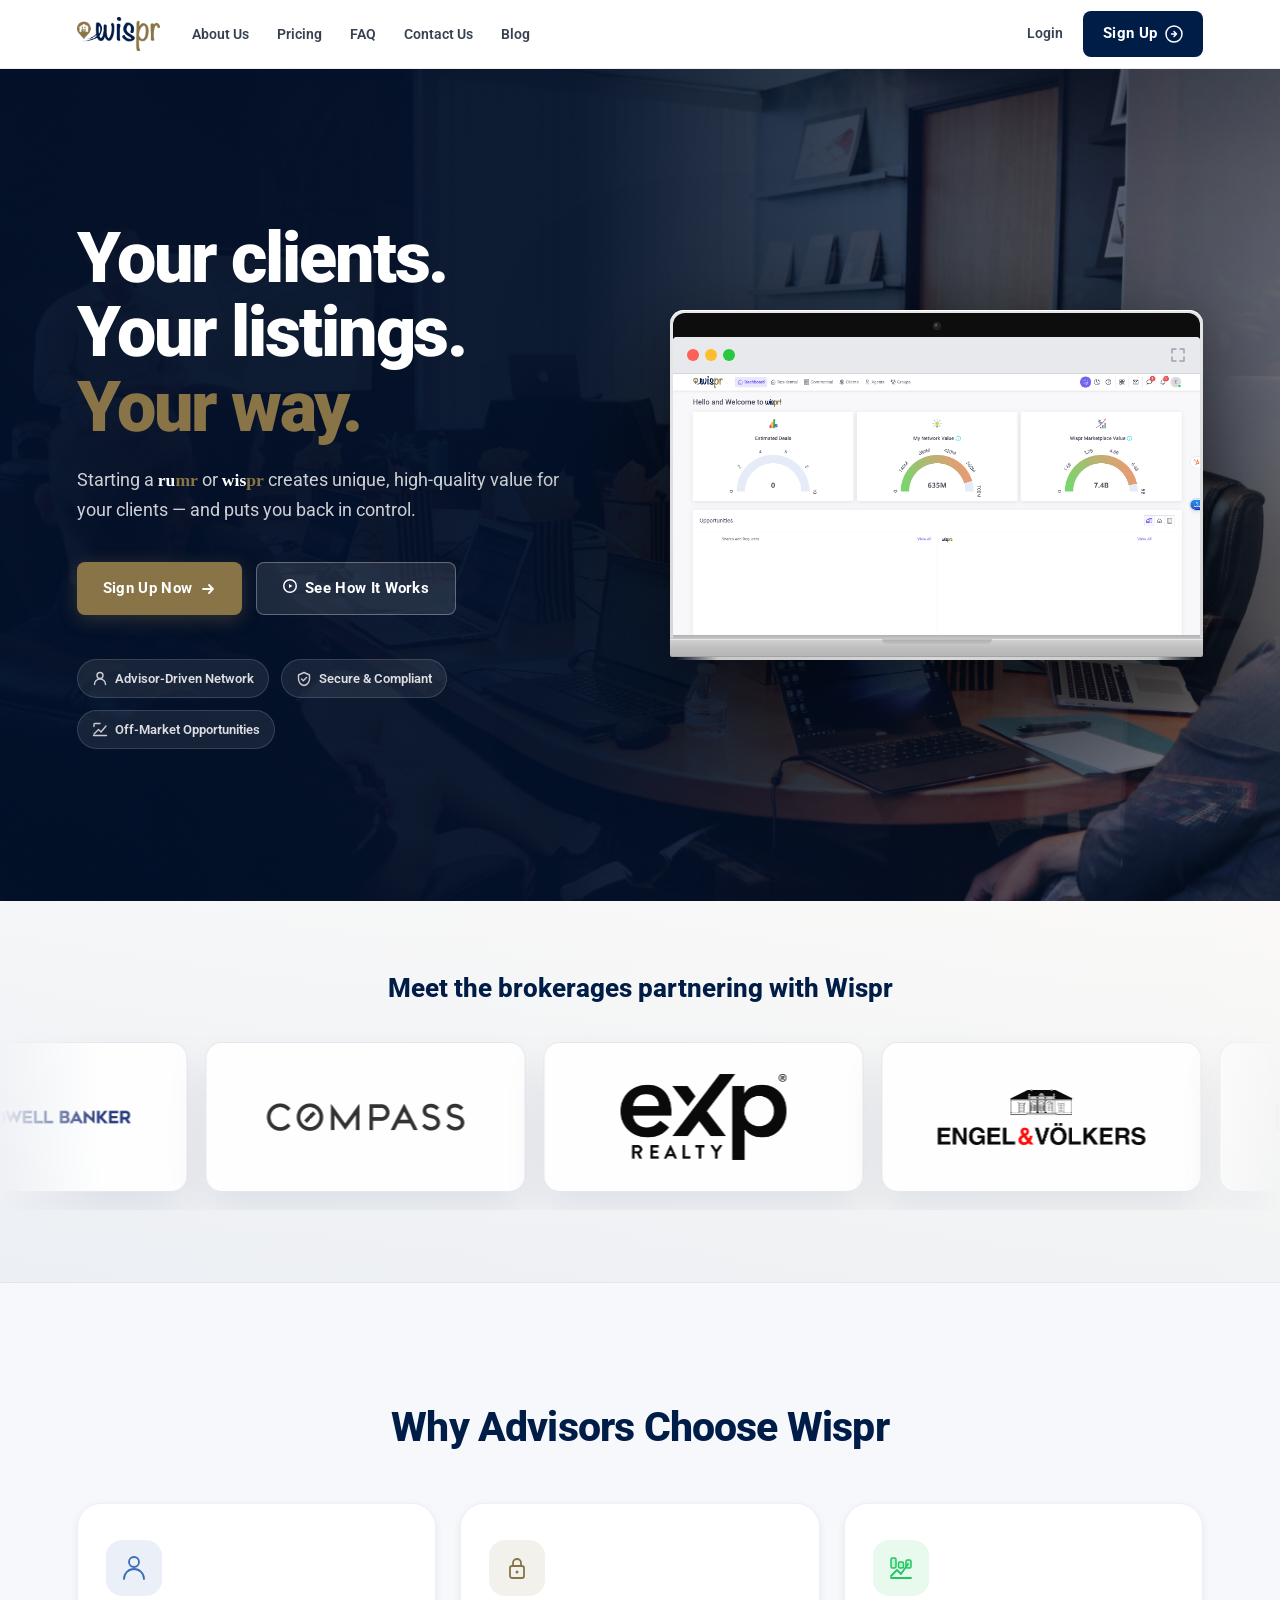
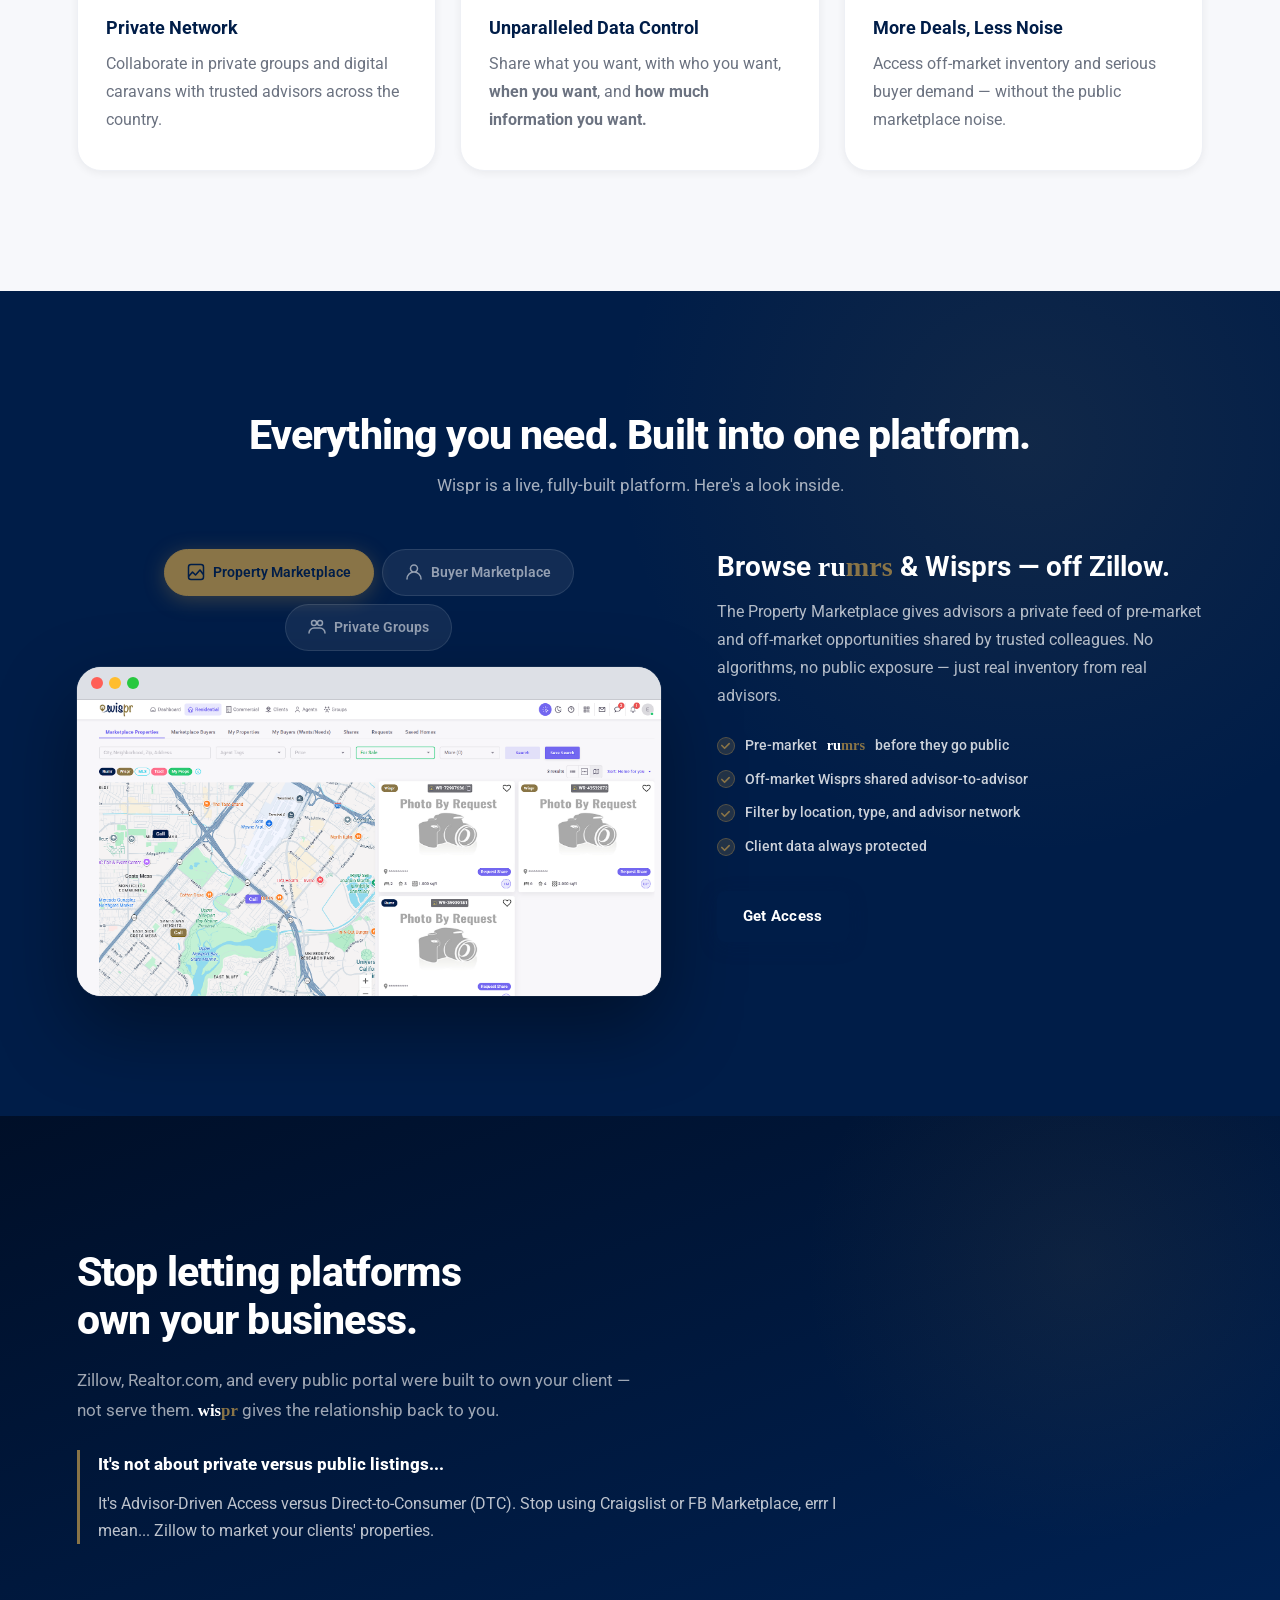
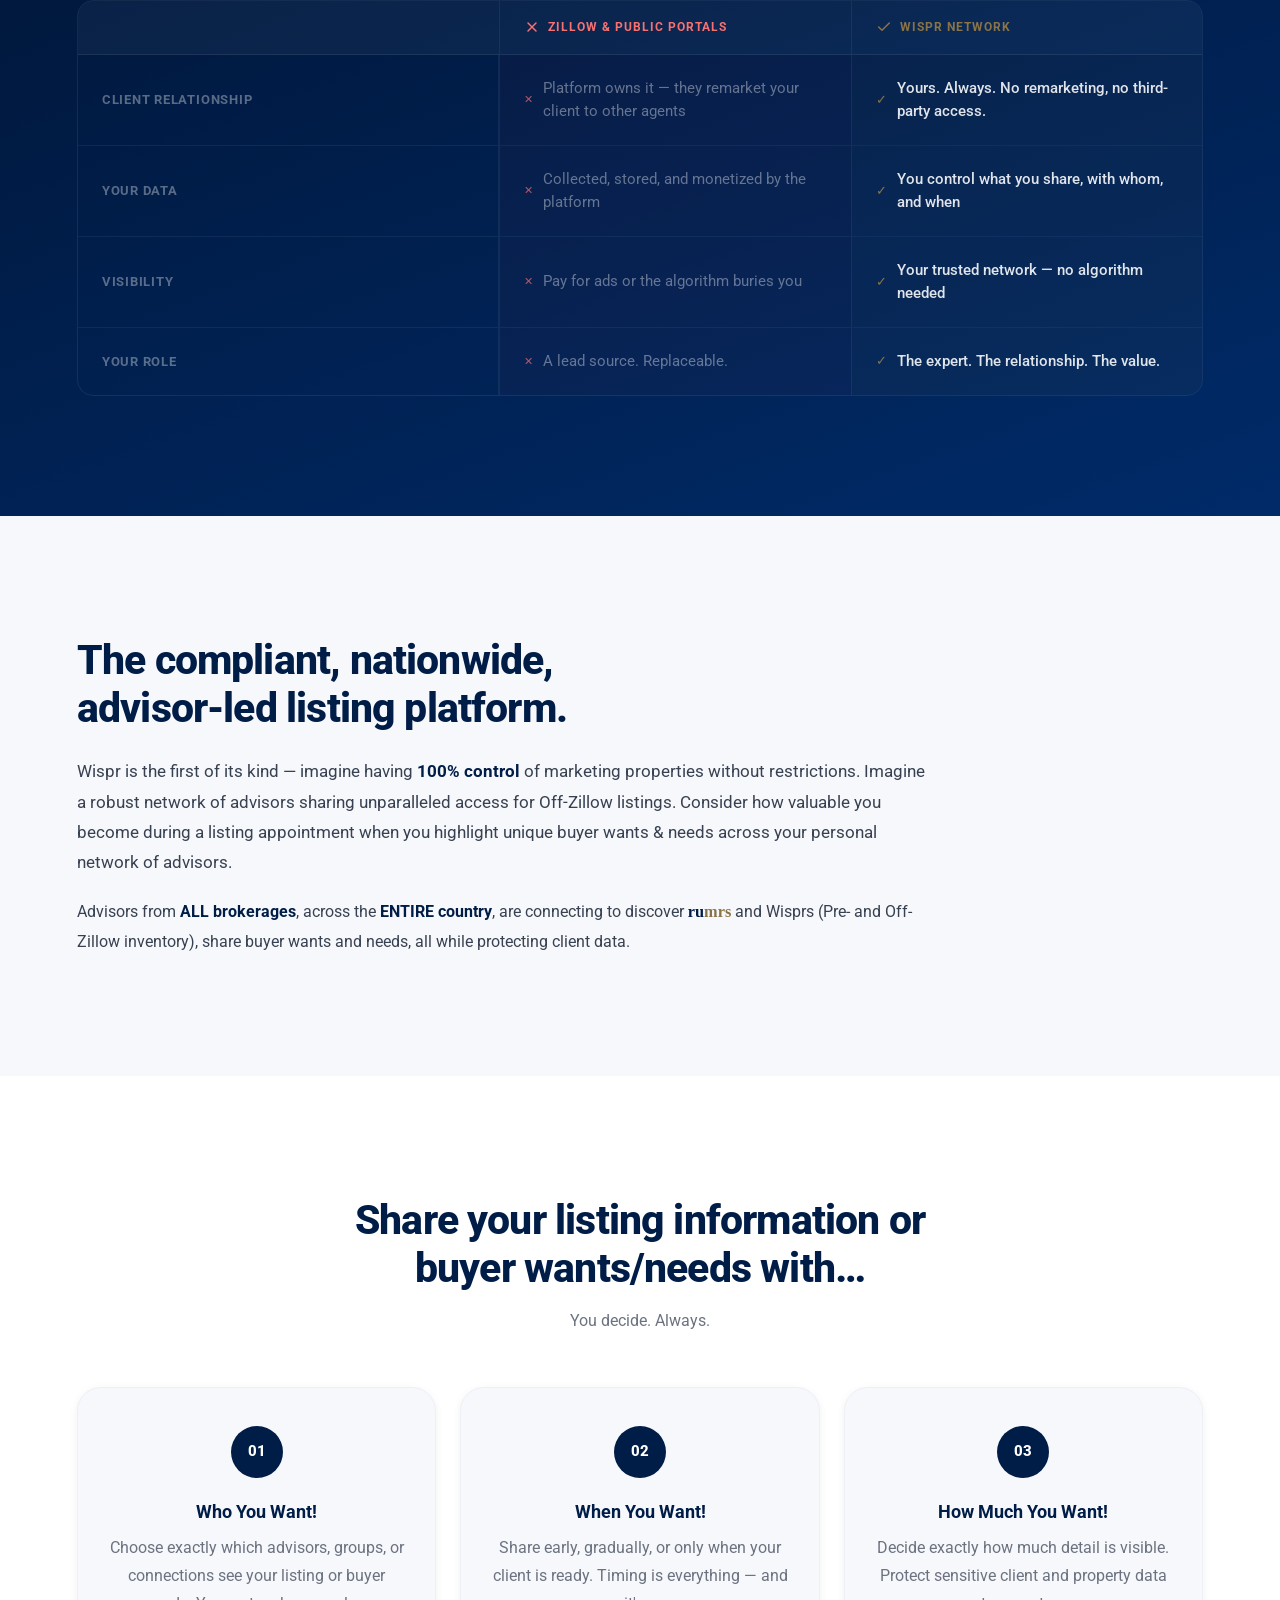
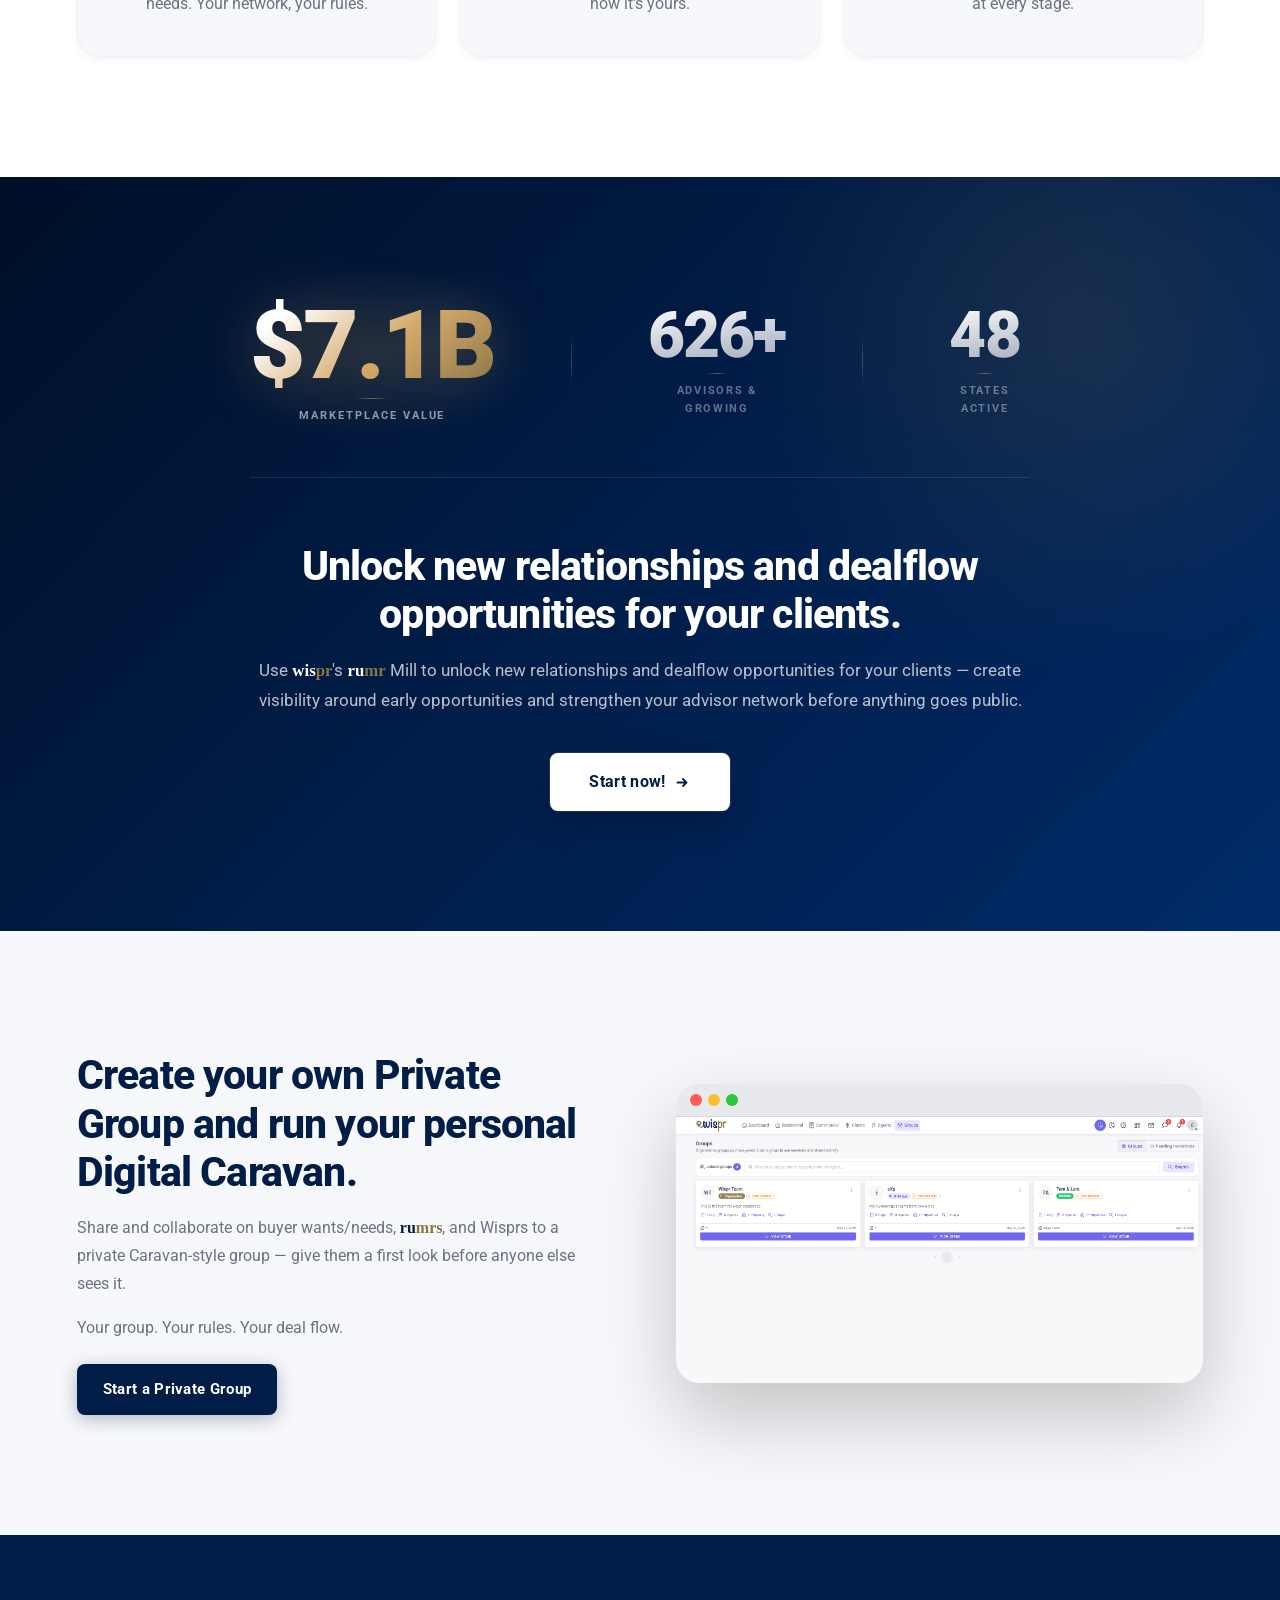
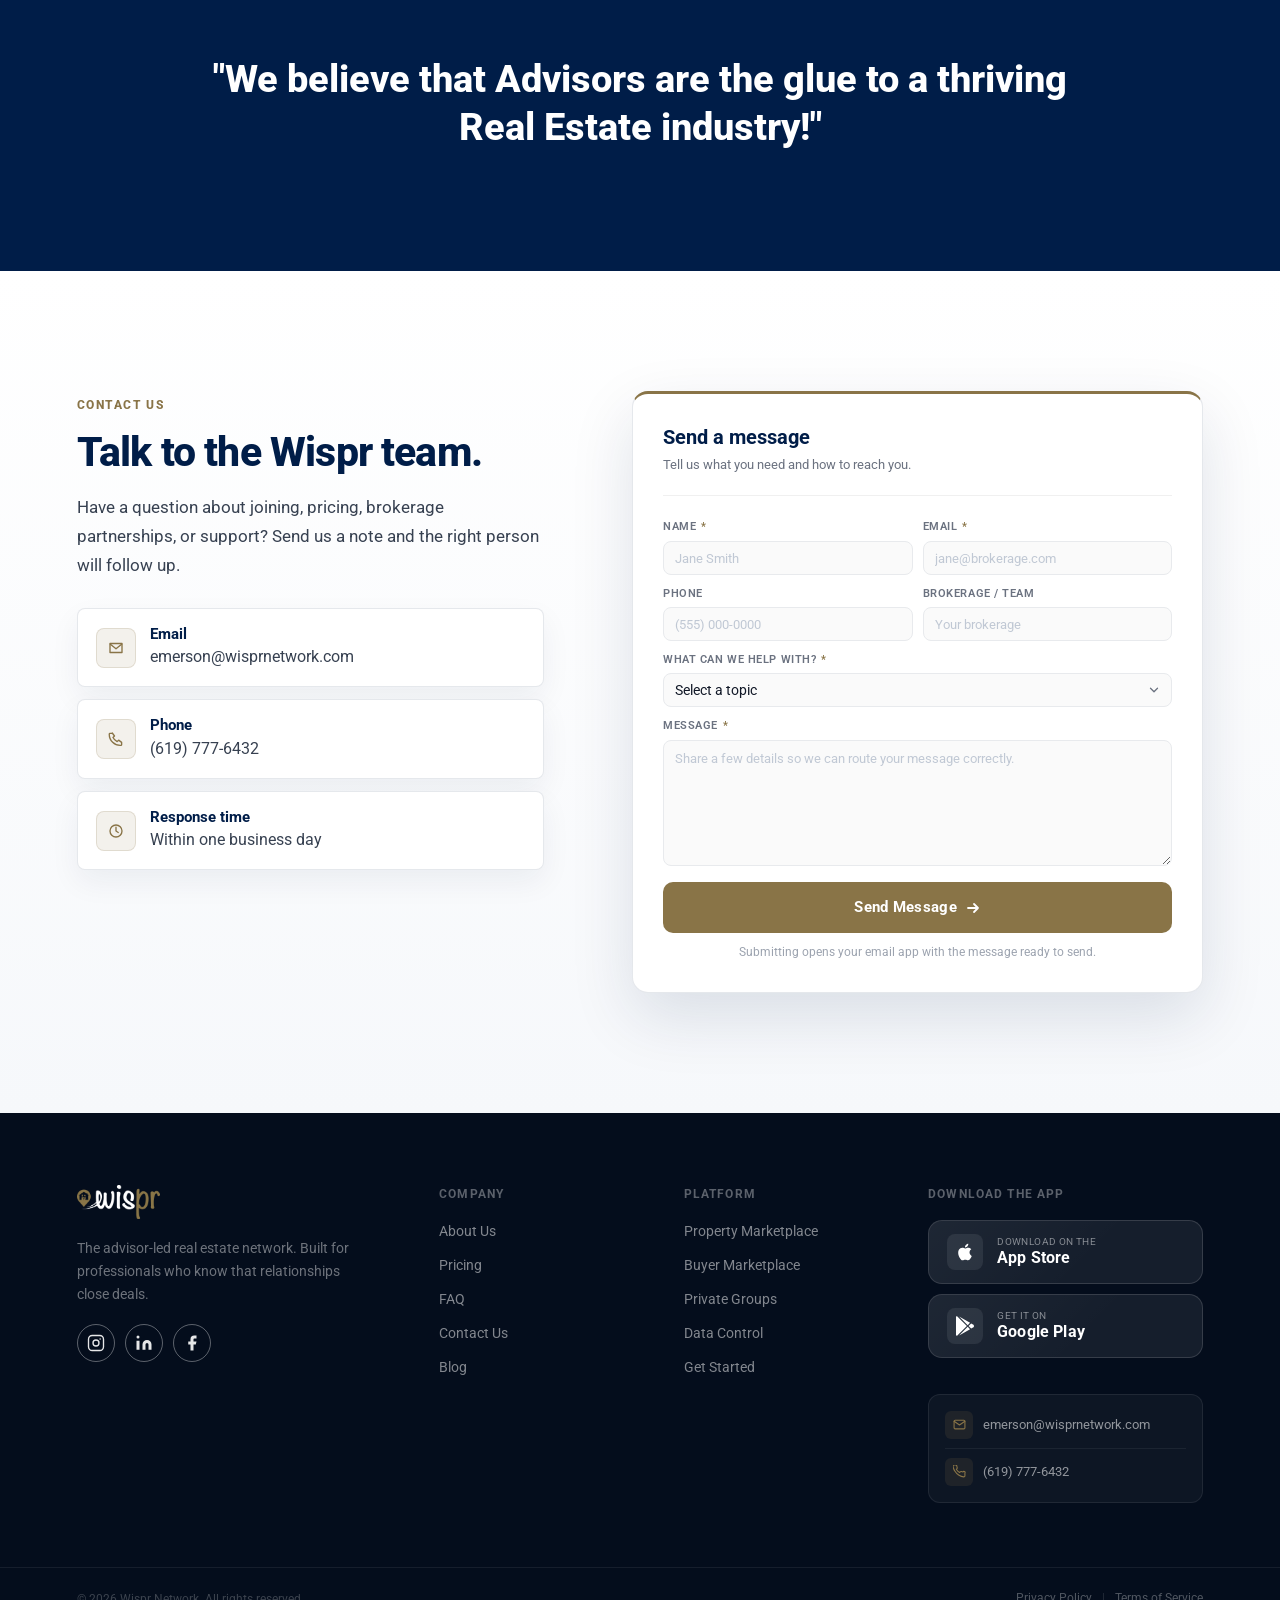
==== index.html @ 5328d4d2 "Use navy logo in light headers" ====
﻿<!DOCTYPE html>
<html lang="en">
<head>
  <meta charset="UTF-8" />
  <meta name="viewport" content="width=device-width, initial-scale=1.0" />
  <title>Wispr | Network with Agents to Find and Close Deals Faster</title>
  <meta name="description" content="Wispr is the first compliant, nationwide, advisor-led real estate platform. Network with agents to find and close deals faster." />
  <link rel="icon" type="image/png" href="images/Fav Icon.png" />
  <link rel="apple-touch-icon" href="images/Fav Icon.png" />
  <link rel="preconnect" href="https://fonts.googleapis.com" />
  <link rel="preconnect" href="https://fonts.gstatic.com" crossorigin />
  <link href="https://fonts.googleapis.com/css2?family=Roboto:wght@400;500;700;800;900&family=Public+Sans:ital,wght@0,400;0,500;0,600;0,700;0,800;1,400&family=Playfair+Display:wght@700;800;900&display=swap" rel="stylesheet" />
  <link rel="stylesheet" href="index.css" />
</head>

<body class="page--dark-hero">

  <!-- ── HEADER ────────────────────────────────────────── -->
  <header class="header">
    <nav class="nav">
      <a href="index.html" class="nav__logo">
        <img src="images/wispr_navy.png" alt="Wispr" class="nav__logo-img" id="nav-logo" />
      </a>

      <button class="nav__toggle" aria-label="Open menu" aria-expanded="false">
        <span></span><span></span><span></span>
      </button>

      <ul class="nav__links">
        <li><a href="about.html">About Us</a></li>
        <li><a href="pricing.html">Pricing</a></li>
        <li><a href="faq.html">FAQ</a></li>
        <li><a href="#contact-form">Contact Us</a></li>
        <li><a href="blog.html">Blog</a></li>
      </ul>

      <div class="nav__auth">
        <a href="#" class="nav__login">Login</a>
        <a href="#contact-form" class="btn btn--signup">
          Sign Up
          <svg width="18" height="18" viewBox="0 0 18 18" fill="none" aria-hidden="true">
            <circle cx="9" cy="9" r="8" stroke="currentColor" stroke-width="1.5"/>
            <path d="M6.5 9h5M9 6.5l2.5 2.5L9 11.5" stroke="currentColor" stroke-width="1.5" stroke-linecap="round" stroke-linejoin="round"/>
          </svg>
        </a>
      </div>
    </nav>
  </header>

  <main>

    <!-- ── HERO ──────────────────────────────────────────── -->
    <section class="hero">
      <div class="hero__overlay" aria-hidden="true"></div>

      <div class="hero__inner">

        <!-- Left: copy -->
        <div class="hero__copy">
          <h1 class="hero__headline">
            Your clients.<br />
            Your listings.<br />
            <span class="hero__headline-gold">Your way.</span>
          </h1>

          <p class="hero__sub">
            Starting a <span class="brand-rumr"><span class="brand-wis">ru</span><span class="brand-pr">mr</span></span> or <strong class="hero__brand-inline"><span class="brand-wis">wis</span><span class="brand-pr">pr</span></strong> creates
            unique, high-quality value for your clients — and puts you back in control.
          </p>

          <div class="hero__actions">
            <a href="#contact-form" class="btn btn--gold">
              Sign Up Now
              <svg width="16" height="16" viewBox="0 0 16 16" fill="none" aria-hidden="true">
                <path d="M3 8h10M9 4l4 4-4 4" stroke="currentColor" stroke-width="1.8" stroke-linecap="round" stroke-linejoin="round"/>
              </svg>
            </a>
            <a href="#why" class="btn btn--hero-ghost">
              <span class="btn__play" aria-hidden="true">
                <svg width="14" height="14" viewBox="0 0 14 14" fill="none">
                  <circle cx="7" cy="7" r="6.25" stroke="currentColor" stroke-width="1.5"/>
                  <path d="M6 5l3.5 2L6 9V5z" fill="currentColor"/>
                </svg>
              </span>
              See How It Works
            </a>
          </div>

          <div class="hero__trust">
            <div class="trust-pill">
              <svg class="trust-pill__icon" width="16" height="16" viewBox="0 0 16 16" fill="none">
                <path d="M8 1.5a3 3 0 1 1 0 6 3 3 0 0 1 0-6zm-5.5 12c0-3.038 2.462-5.5 5.5-5.5s5.5 2.462 5.5 5.5" stroke="currentColor" stroke-width="1.4" stroke-linecap="round"/>
              </svg>
              Advisor-Driven Network
            </div>
            <div class="trust-pill">
              <svg class="trust-pill__icon" width="16" height="16" viewBox="0 0 16 16" fill="none">
                <path d="M8 1.5L2.5 4v4c0 3.1 2.3 6 5.5 6.5C11.2 14 13.5 11.1 13.5 8V4L8 1.5z" stroke="currentColor" stroke-width="1.4" stroke-linejoin="round"/>
                <path d="M5.5 8l1.8 1.8L10.5 6.5" stroke="currentColor" stroke-width="1.4" stroke-linecap="round" stroke-linejoin="round"/>
              </svg>
              Secure &amp; Compliant
            </div>
            <div class="trust-pill">
              <svg class="trust-pill__icon" width="16" height="16" viewBox="0 0 16 16" fill="none">
                <path d="M2 12l4.5-4.5L9 10l5-6" stroke="currentColor" stroke-width="1.4" stroke-linecap="round" stroke-linejoin="round"/>
                <path d="M1.5 13.5h13" stroke="currentColor" stroke-width="1.4" stroke-linecap="round"/>
                <path d="M8 1.5H3a1 1 0 0 0-1 1v2" stroke="currentColor" stroke-width="1.4" stroke-linecap="round"/>
              </svg>
              Off-Market Opportunities
            </div>
          </div>
        </div>

        <!-- Right: app mockup -->
        <div class="hero__mockup-wrap">
          <div class="mac-laptop">
            <!-- Screen -->
            <div class="mac-laptop__screen">
              <div class="mac-laptop__cam"></div>
              <div class="mockup">
                <!-- Browser chrome -->
                <div class="mockup__chrome">
                  <div class="mockup__dots">
                    <span class="mockup__dot mockup__dot--red"></span>
                    <span class="mockup__dot mockup__dot--yellow"></span>
                    <span class="mockup__dot mockup__dot--green"></span>
                  </div>
                  <svg class="mockup__expand" width="16" height="16" viewBox="0 0 16 16" fill="none" aria-hidden="true">
                    <path d="M2 6V2h4M10 2h4v4M14 10v4h-4M6 14H2v-4" stroke="currentColor" stroke-width="1.5" stroke-linecap="round" stroke-linejoin="round"/>
                  </svg>
                </div>
                <!-- Dashboard screenshot -->
                <img
                  src="images/dashboard.png"
                  alt="Wispr Dashboard"
                  class="mockup__dashboard"
                  loading="lazy"
                  data-lightbox
                  style="cursor:zoom-in;"
                />
              </div>
            </div>
            <!-- Base -->
            <div class="mac-laptop__base">
              <div class="mac-laptop__hinge"></div>
            </div>
            <div class="mac-laptop__foot"></div>
          </div>
        </div>

      </div>
    </section>

    <!-- ── PARTNER LOGOS ───────────────────────────────── -->
    <section class="partners" id="partners" aria-labelledby="partners-title" data-reveal-section>
      <div class="partners__inner">
        <h2 class="partners__title" id="partners-title">Meet the brokerages partnering with Wispr</h2>

        <div class="partners__marquee" aria-label="Brokerages using Wispr">
          <div class="partners__track">
            <div class="partners__set">
              <div class="partners__logo-card">
                <img src="images/partners/coldwell-banker.png" alt="Coldwell Banker" class="partners__logo partners__logo--coldwell" loading="eager" decoding="async" />
              </div>
              <div class="partners__logo-card">
                <img src="images/partners/compass-logo.png" alt="Compass" class="partners__logo partners__logo--compass" loading="eager" decoding="async" />
              </div>
              <div class="partners__logo-card">
                <img src="images/partners/exp-realty-logo-black.png" alt="eXp Realty" class="partners__logo partners__logo--exp" loading="eager" decoding="async" />
              </div>
              <div class="partners__logo-card">
                <img src="images/partners/Engel%20%26%20Volkers.png" alt="Engel &amp; Volkers" class="partners__logo partners__logo--engel" loading="eager" decoding="async" />
              </div>
              <div class="partners__logo-card" aria-hidden="true">
                <img src="images/partners/coldwell-banker.png" alt="" class="partners__logo partners__logo--coldwell" loading="eager" decoding="async" />
              </div>
              <div class="partners__logo-card" aria-hidden="true">
                <img src="images/partners/compass-logo.png" alt="" class="partners__logo partners__logo--compass" loading="eager" decoding="async" />
              </div>
              <div class="partners__logo-card" aria-hidden="true">
                <img src="images/partners/exp-realty-logo-black.png" alt="" class="partners__logo partners__logo--exp" loading="eager" decoding="async" />
              </div>
              <div class="partners__logo-card" aria-hidden="true">
                <img src="images/partners/Engel%20%26%20Volkers.png" alt="" class="partners__logo partners__logo--engel" loading="eager" decoding="async" />
              </div>
            </div>

            <div class="partners__set" aria-hidden="true">
              <div class="partners__logo-card">
                <img src="images/partners/coldwell-banker.png" alt="" class="partners__logo partners__logo--coldwell" loading="eager" decoding="async" />
              </div>
              <div class="partners__logo-card">
                <img src="images/partners/compass-logo.png" alt="" class="partners__logo partners__logo--compass" loading="eager" decoding="async" />
              </div>
              <div class="partners__logo-card">
                <img src="images/partners/exp-realty-logo-black.png" alt="" class="partners__logo partners__logo--exp" loading="eager" decoding="async" />
              </div>
              <div class="partners__logo-card">
                <img src="images/partners/Engel%20%26%20Volkers.png" alt="" class="partners__logo partners__logo--engel" loading="eager" decoding="async" />
              </div>
              <div class="partners__logo-card">
                <img src="images/partners/coldwell-banker.png" alt="" class="partners__logo partners__logo--coldwell" loading="eager" decoding="async" />
              </div>
              <div class="partners__logo-card">
                <img src="images/partners/compass-logo.png" alt="" class="partners__logo partners__logo--compass" loading="eager" decoding="async" />
              </div>
              <div class="partners__logo-card">
                <img src="images/partners/exp-realty-logo-black.png" alt="" class="partners__logo partners__logo--exp" loading="eager" decoding="async" />
              </div>
              <div class="partners__logo-card">
                <img src="images/partners/Engel%20%26%20Volkers.png" alt="" class="partners__logo partners__logo--engel" loading="eager" decoding="async" />
              </div>
            </div>
          </div>
        </div>
      </div>
    </section>

    <!-- ── WHY WISPR ──────────────────────────────────── -->
    <section class="why" id="why">
      <div class="why__inner">
        <h2 data-reveal data-reveal-delay="100">Why Advisors Choose Wispr</h2>

        <div class="why__grid">

          <div class="why-card" data-reveal data-reveal-delay="0" data-reveal-origin="scale">
            <div class="why-card__icon why-card__icon--blue">
              <svg width="28" height="28" viewBox="0 0 28 28" fill="none">
                <path d="M14 3a5 5 0 1 1 0 10A5 5 0 0 1 14 3zM4 25c0-5.523 4.477-10 10-10s10 4.477 10 10" stroke="#3B6CB7" stroke-width="1.8" stroke-linecap="round"/>
              </svg>
            </div>
            <h3>Private Network</h3>
            <p>Collaborate in private groups and digital caravans with trusted advisors across the country.</p>
          </div>

          <div class="why-card" data-reveal data-reveal-delay="120" data-reveal-origin="scale">
            <div class="why-card__icon why-card__icon--gold">
              <svg width="28" height="28" viewBox="0 0 28 28" fill="none">
                <rect x="7" y="12" width="14" height="12" rx="2" stroke="#897447" stroke-width="1.8"/>
                <path d="M10 12V9a4 4 0 0 1 8 0v3" stroke="#897447" stroke-width="1.8" stroke-linecap="round"/>
                <circle cx="14" cy="18" r="1.5" fill="#897447"/>
              </svg>
            </div>
            <h3>Unparalleled Data Control</h3>
            <p>Share what you want, with who you want, <strong>when you want</strong>, and <strong>how much information you want.</strong></p>
          </div>

          <div class="why-card" data-reveal data-reveal-delay="240" data-reveal-origin="scale">
            <div class="why-card__icon why-card__icon--green">
              <svg width="28" height="28" viewBox="0 0 28 28" fill="none">
                <path d="M4 22l6-6 4 4 7-10" stroke="#22c55e" stroke-width="1.8" stroke-linecap="round" stroke-linejoin="round"/>
                <path d="M4 24h20" stroke="#22c55e" stroke-width="1.8" stroke-linecap="round"/>
                <rect x="4" y="4" width="5" height="10" rx="1.5" fill="rgba(34,197,94,.2)" stroke="#22c55e" stroke-width="1.5"/>
                <rect x="11.5" y="8" width="5" height="6" rx="1.5" fill="rgba(34,197,94,.2)" stroke="#22c55e" stroke-width="1.5"/>
                <rect x="19" y="6" width="5" height="8" rx="1.5" fill="rgba(34,197,94,.2)" stroke="#22c55e" stroke-width="1.5"/>
              </svg>
            </div>
            <h3>More Deals, Less Noise</h3>
            <p>Access off-market inventory and serious buyer demand — without the public marketplace noise.</p>
          </div>

        </div>
      </div>
    </section>

    <!-- ── APP SHOWCASE ──────────────────────────────────── -->
    <section class="showcase" id="app">
      <div class="showcase__inner">

        <div class="showcase__header">
          <h2 data-reveal>Everything you need. Built into one platform.</h2>
          <p class="showcase__lead" data-reveal data-reveal-delay="130">
            Wispr is a live, fully-built platform. Here's a look inside.
          </p>
        </div>

        <!-- Tab panels -->
        <div class="showcase__panels">

          <!-- Tab navigation — above the screenshot -->
          <div class="showcase__tabs" role="tablist" data-reveal data-reveal-delay="240">
            <button class="showcase__tab is-active" role="tab" aria-selected="true"  data-tab="0">
              <span class="showcase__tab-icon">
                <svg width="18" height="18" viewBox="0 0 18 18" fill="none">
                  <path d="M2 13l3.5-4 3 3L13 7l3 4" stroke="currentColor" stroke-width="1.6" stroke-linecap="round" stroke-linejoin="round"/>
                  <rect x="1.5" y="1.5" width="15" height="15" rx="2.5" stroke="currentColor" stroke-width="1.5"/>
                </svg>
              </span>
              Property Marketplace
            </button>
            <button class="showcase__tab" role="tab" aria-selected="false" data-tab="1">
              <span class="showcase__tab-icon">
                <svg width="18" height="18" viewBox="0 0 18 18" fill="none">
                  <path d="M9 2a3.5 3.5 0 1 1 0 7 3.5 3.5 0 0 1 0-7zM2 16c0-3.866 3.134-7 7-7s7 3.134 7 7" stroke="currentColor" stroke-width="1.5" stroke-linecap="round"/>
                </svg>
              </span>
              Buyer Marketplace
            </button>
            <button class="showcase__tab" role="tab" aria-selected="false" data-tab="2">
              <span class="showcase__tab-icon">
                <svg width="18" height="18" viewBox="0 0 18 18" fill="none">
                  <circle cx="6" cy="5" r="2.5" stroke="currentColor" stroke-width="1.5"/>
                  <circle cx="12" cy="5" r="2.5" stroke="currentColor" stroke-width="1.5"/>
                  <path d="M1 15c0-2.761 2.239-5 5-5h6c2.761 0 5 2.239 5 5" stroke="currentColor" stroke-width="1.5" stroke-linecap="round"/>
                </svg>
              </span>
              Private Groups
            </button>
          </div>

          <!-- Panel 0 — Property Marketplace -->
          <div class="showcase__panel is-active" data-panel="0" data-reveal data-reveal-delay="360" data-reveal-origin="scale">
            <div class="showcase__screen">
              <div class="showcase__screen-chrome">
                <span class="mockup__dot mockup__dot--red"></span>
                <span class="mockup__dot mockup__dot--yellow"></span>
                <span class="mockup__dot mockup__dot--green"></span>
              </div>
              <img
                src="images/Property Marketplace.png"
                alt="Wispr Property Marketplace — browse off-market and pre-market listings"
                class="showcase__img"
                loading="lazy"
                data-lightbox
              />
            </div>
            <div class="showcase__info">

              <h3>Browse <span class="brand-rumr"><span class="brand-wis">ru</span><span class="brand-pr">mrs</span></span> &amp; Wisprs — off Zillow.</h3>
              <p>
                The Property Marketplace gives advisors a private feed of pre-market
                and off-market opportunities shared by trusted colleagues. No algorithms,
                no public exposure — just real inventory from real advisors.
              </p>
              <ul class="showcase__points">
                <li>Pre-market <span class="brand-rumr"><span class="brand-wis">ru</span><span class="brand-pr">mrs</span></span> before they go public</li>
                <li>Off-market Wisprs shared advisor-to-advisor</li>
                <li>Filter by location, type, and advisor network</li>
                <li>Client data always protected</li>
              </ul>
              <a href="#contact-form" class="btn btn--primary">Get Access</a>
            </div>
          </div>

          <!-- Panel 1 — Buyer Marketplace -->
          <div class="showcase__panel" data-panel="1">
            <div class="showcase__screen">
              <div class="showcase__screen-chrome">
                <span class="mockup__dot mockup__dot--red"></span>
                <span class="mockup__dot mockup__dot--yellow"></span>
                <span class="mockup__dot mockup__dot--green"></span>
              </div>
              <img
                src="images/Buyer Marketplace.png"
                alt="Wispr Buyer Marketplace — share and discover active buyer needs"
                class="showcase__img"
                loading="lazy"
                data-lightbox
              />
            </div>
            <div class="showcase__info">
              <h3>Share buyer wants. Find hidden inventory.</h3>
              <p>
                Post your active buyers' wants and needs so other advisors can match
                them with off-market opportunities. Turn buyer demand into deal flow —
                without any public listing required.
              </p>
              <ul class="showcase__points">
                <li>Broadcast buyer needs to your advisor network</li>
                <li>Discover properties before they're ever listed</li>
                <li>Match buyers to <span class="brand-rumr"><span class="brand-wis">ru</span><span class="brand-pr">mrs</span></span> &amp; Wisprs instantly</li>
                <li>Compliant and data-protected at every step</li>
              </ul>
              <a href="#contact-form" class="btn btn--primary">Get Access</a>
            </div>
          </div>

          <!-- Panel 2 — Private Groups -->
          <div class="showcase__panel" data-panel="2">
            <div class="showcase__screen">
              <div class="showcase__screen-chrome">
                <span class="mockup__dot mockup__dot--red"></span>
                <span class="mockup__dot mockup__dot--yellow"></span>
                <span class="mockup__dot mockup__dot--green"></span>
              </div>
              <img
                src="images/groups.png"
                alt="Wispr Private Groups — your personal Digital Caravan"
                class="showcase__img"
                loading="lazy"
                data-lightbox
              />
            </div>
            <div class="showcase__info">
              <h3>Your personal Digital Caravan.</h3>
              <p>
                Create a private, invite-only group and collaborate with your most
                trusted advisors. Share <span class="brand-rumr"><span class="brand-wis">ru</span><span class="brand-pr">mrs</span></span>, Wisprs, and buyer needs exclusively
                with your inner circle — before anyone else sees them.
              </p>
              <ul class="showcase__points">
                <li>Invite-only access — you control who joins</li>
                <li>Share <span class="brand-rumr"><span class="brand-wis">ru</span><span class="brand-pr">mrs</span></span>, Wisprs &amp; buyer needs privately</li>
                <li>Run your own digital Caravan from anywhere</li>
                <li>All brokerages, nationwide</li>
              </ul>
              <a href="#contact-form" class="btn btn--primary">Get Access</a>
            </div>
          </div>

        </div>
      </div>
    </section>

    <!-- ── HOW IT WORKS ───────────────────────────────── -->
    <section class="how" id="platform" data-reveal-section>
      <div class="how__inner">
        <div class="how__header" data-reveal data-reveal-origin="left">
          <h2>Stop letting platforms<br/>own your business.</h2>
          <p class="how__lead">
            Zillow, Realtor.com, and every public portal were built to own your client — not serve them.
            <strong class="hero__brand-inline"><span class="brand-wis">wis</span><span class="brand-pr">pr</span></strong> gives the relationship back to you.
          </p>
          <div class="how__positioning">
            <p>It's not about private versus public listings...</p>
            <p>
              It's Advisor-Driven Access versus Direct-to-Consumer (DTC). Stop using Craigslist
              or FB Marketplace, errr I mean... Zillow to market your clients' properties.
            </p>
          </div>
        </div>

        <div class="how__compare" data-reveal data-reveal-delay="120">

          <!-- Header row -->
          <div class="how__thead">
            <div class="how__thead-topic"></div>
            <div class="how__thead-col how__thead-col--bad">
              <svg width="16" height="16" viewBox="0 0 24 24" fill="none" stroke="currentColor" stroke-width="2.2" stroke-linecap="round"><path d="M18 6L6 18M6 6l12 12"/></svg>
              Zillow &amp; Public Portals
            </div>
            <div class="how__thead-col how__thead-col--good">
              <svg width="16" height="16" viewBox="0 0 24 24" fill="none" stroke="currentColor" stroke-width="2.2" stroke-linecap="round" stroke-linejoin="round"><path d="M20 6L9 17l-5-5"/></svg>
              Wispr Network
            </div>
          </div>

          <!-- Row 1 -->
          <div class="how__row">
            <div class="how__row-topic">Client relationship</div>
            <div class="how__row-bad">Platform owns it — they remarket your client to other agents</div>
            <div class="how__row-good">Yours. Always. No remarketing, no third-party access.</div>
          </div>

          <!-- Row 2 -->
          <div class="how__row">
            <div class="how__row-topic">Your data</div>
            <div class="how__row-bad">Collected, stored, and monetized by the platform</div>
            <div class="how__row-good">You control what you share, with whom, and when</div>
          </div>

          <!-- Row 3 -->
          <div class="how__row">
            <div class="how__row-topic">Visibility</div>
            <div class="how__row-bad">Pay for ads or the algorithm buries you</div>
            <div class="how__row-good">Your trusted network — no algorithm needed</div>
          </div>

          <!-- Row 4 -->
          <div class="how__row how__row--last">
            <div class="how__row-topic">Your role</div>
            <div class="how__row-bad">A lead source. Replaceable.</div>
            <div class="how__row-good">The expert. The relationship. The value.</div>
          </div>

        </div>
      </div>
    </section>

    <!-- ── FEATURES ───────────────────────────────────── -->
    <section class="features" id="features" data-reveal-section>
      <div class="features__inner">
        <h2>The compliant, nationwide, advisor-led listing platform.</h2>
        <p class="features__intro">
          Wispr is the first of its kind — imagine having <strong>100% control</strong> of marketing
          properties without restrictions. Imagine a robust network of advisors sharing
          unparalleled access for Off-Zillow listings. Consider how valuable you become during
          a listing appointment when you highlight unique buyer wants &amp; needs across your
          personal network of advisors.
        </p>
        <p class="features__reach">
          Advisors from <strong>ALL brokerages</strong>, across the <strong>ENTIRE country</strong>,
          are connecting to discover <span class="brand-rumr"><span class="brand-wis">ru</span><span class="brand-pr">mrs</span></span> and Wisprs (Pre- and Off-Zillow inventory), share
          buyer wants and needs, all while protecting client data.
        </p>
      </div>
    </section>

    <!-- ── DATA CONTROL ───────────────────────────────── -->
    <section class="control" id="control" data-reveal-section>
      <div class="control__inner">
        <div class="control__heading">
          <h2>Share your listing information or buyer wants/needs with…</h2>
          <p>You decide. Always.</p>
        </div>
        <div class="control__grid">
          <div class="control-card">
            <div class="control-card__num">01</div>
            <h3>Who You Want!</h3>
            <p>Choose exactly which advisors, groups, or connections see your listing or buyer needs. Your network, your rules.</p>
          </div>
          <div class="control-card">
            <div class="control-card__num">02</div>
            <h3>When You Want!</h3>
            <p>Share early, gradually, or only when your client is ready. Timing is everything — and now it's yours.</p>
          </div>
          <div class="control-card">
            <div class="control-card__num">03</div>
            <h3>How Much You Want!</h3>
            <p>Decide exactly how much detail is visible. Protect sensitive client and property data at every stage.</p>
          </div>
        </div>
      </div>
    </section>

    <!-- ── RUMR MILL ───────────────────────────────────── -->
    <section class="rumrmill">
      <div class="rumrmill__inner">

        <!-- Stats row -->
        <div class="rumrmill__stats">
          <div class="rumrmill__stat rumrmill__stat--featured" data-reveal data-reveal-delay="0" data-reveal-origin="scale">
            <span class="rumrmill__stat-num" data-count="7.4" data-prefix="$" data-suffix="B">$7.4B</span>
            <span class="rumrmill__stat-label">Marketplace Value</span>
          </div>
          <div class="rumrmill__stat" data-reveal data-reveal-delay="100" data-reveal-origin="scale">
            <span class="rumrmill__stat-num" data-count="650" data-suffix="+">650+</span>
            <span class="rumrmill__stat-label">Advisors &amp; Growing</span>
          </div>
          <div class="rumrmill__stat" data-reveal data-reveal-delay="200" data-reveal-origin="scale">
            <span class="rumrmill__stat-num" data-count="50">50</span>
            <span class="rumrmill__stat-label">States Active</span>
          </div>
        </div>

        <h2 class="rumrmill__headline" data-reveal data-reveal-delay="200">Unlock new relationships and dealflow opportunities for your clients.</h2>
        <p class="rumrmill__sub" data-reveal data-reveal-delay="340">
          Use <span class="brand-wis">wis</span><span class="brand-pr">pr</span>'s <span class="brand-rumr"><span class="brand-wis">ru</span><span class="brand-pr">mr</span></span> Mill to unlock new relationships
          and dealflow opportunities for your clients — create visibility around early opportunities and
          strengthen your advisor network before anything goes public.
        </p>
        <a href="#contact-form" class="btn btn--gold btn--large rumrmill__cta" data-reveal data-reveal-delay="460" data-reveal-origin="scale">
          Start now!
          <svg width="17" height="17" viewBox="0 0 17 17" fill="none" aria-hidden="true">
            <path d="M3.5 8.5h9M9 5l3.5 3.5L9 12" stroke="currentColor" stroke-width="1.8" stroke-linecap="round" stroke-linejoin="round"/>
          </svg>
        </a>
      </div>
    </section>

    <!-- ── PRIVATE GROUPS ──────────────────────────────── -->
    <section class="groups" id="groups" data-reveal-section>
      <div class="groups__inner">
        <div class="groups__copy">
          <h2>Create your own Private Group and run your personal Digital Caravan.</h2>
          <p>Share and collaborate on buyer wants/needs, <span class="brand-rumr"><span class="brand-wis">ru</span><span class="brand-pr">mrs</span></span>, and Wisprs to a private Caravan-style group — give them a first look before anyone else sees it.</p>
          <p>Your group. Your rules. Your deal flow.</p>
          <a href="#contact-form" class="btn btn--primary">Start a Private Group</a>
        </div>
        <div class="groups__visual">
          <div class="mockup">
            <div class="mockup__chrome">
              <div class="mockup__dots">
                <span class="mockup__dot mockup__dot--red"></span>
                <span class="mockup__dot mockup__dot--yellow"></span>
                <span class="mockup__dot mockup__dot--green"></span>
              </div>
            </div>
            <img
              src="images/groups.png"
              alt="Wispr Private Groups"
              class="groups__screenshot"
              loading="lazy"
              data-lightbox
              style="cursor:zoom-in;"
            />
          </div>
        </div>
      </div>
    </section>

    <!-- ── BELIEF ──────────────────────────────────────── -->
    <section class="belief">
      <div class="belief__inner">
        <blockquote class="belief__quote" data-reveal data-reveal-origin="fade">
          "We believe that Advisors are the glue to a thriving Real Estate industry!"
        </blockquote>
      </div>
    </section>

    <!-- ── CONTACT ────────────────────────────────────── -->
    <section class="contact" id="contact" data-reveal-section>
      <div class="contact__inner">
        <div class="contact__content">
          <span class="contact__eyebrow">Contact Us</span>
          <h2>Talk to the Wispr team.</h2>
          <p>
            Have a question about joining, pricing, brokerage partnerships, or support?
            Send us a note and the right person will follow up.
          </p>

          <div class="contact__methods" aria-label="Contact options">
            <a class="contact-method" href="mailto:emerson@wisprnetwork.com">
              <span class="contact-method__icon" aria-hidden="true">
                <svg width="18" height="18" viewBox="0 0 24 24" fill="none">
                  <path d="M4 6h16v12H4V6z" stroke="currentColor" stroke-width="1.8" stroke-linejoin="round"/>
                  <path d="M4.5 7l7.5 6 7.5-6" stroke="currentColor" stroke-width="1.8" stroke-linecap="round" stroke-linejoin="round"/>
                </svg>
              </span>
              <span>
                <strong>Email</strong>
                emerson@wisprnetwork.com
              </span>
            </a>

            <a class="contact-method" href="tel:+16197776432">
              <span class="contact-method__icon" aria-hidden="true">
                <svg width="18" height="18" viewBox="0 0 24 24" fill="none">
                  <path d="M7 4l3 4-2 2c1.2 2.4 3.1 4.3 5.5 5.5l2-2 4 3v3c0 .6-.4 1-1 1C9.9 21 3 14.1 3 5.5c0-.6.4-1 1-1h3z" stroke="currentColor" stroke-width="1.8" stroke-linejoin="round"/>
                </svg>
              </span>
              <span>
                <strong>Phone</strong>
                (619) 777-6432
              </span>
            </a>

            <div class="contact-method">
              <span class="contact-method__icon" aria-hidden="true">
                <svg width="18" height="18" viewBox="0 0 24 24" fill="none">
                  <circle cx="12" cy="12" r="8" stroke="currentColor" stroke-width="1.8"/>
                  <path d="M12 7v5l3 2" stroke="currentColor" stroke-width="1.8" stroke-linecap="round" stroke-linejoin="round"/>
                </svg>
              </span>
              <span>
                <strong>Response time</strong>
                Within one business day
              </span>
            </div>
          </div>
        </div>

        <div class="contact__form-card" id="contact-form">
          <div class="contact__form-header">
            <div>
              <h3 class="contact__form-title">Send a message</h3>
              <p class="contact__form-sub">Tell us what you need and how to reach you.</p>
            </div>
          </div>

          <form class="contact__form" data-contact-form action="mailto:emerson@wisprnetwork.com" method="post" enctype="text/plain">
            <div class="form-row form-row--2">
              <div class="form-group">
                <label for="contact-name">Name <span>*</span></label>
                <input type="text" id="contact-name" name="name" placeholder="Jane Smith" required />
              </div>
              <div class="form-group">
                <label for="contact-email">Email <span>*</span></label>
                <input type="email" id="contact-email" name="email" placeholder="jane@brokerage.com" required />
              </div>
            </div>

            <div class="form-row form-row--2">
              <div class="form-group">
                <label for="contact-phone">Phone</label>
                <input type="tel" id="contact-phone" name="phone" placeholder="(555) 000-0000" />
              </div>
              <div class="form-group">
                <label for="contact-brokerage">Brokerage / Team</label>
                <input type="text" id="contact-brokerage" name="brokerage" placeholder="Your brokerage" />
              </div>
            </div>

            <div class="form-group">
              <label for="contact-topic">What can we help with? <span>*</span></label>
              <select id="contact-topic" name="topic" required>
                <option value="" disabled selected>Select a topic</option>
                <option>Request a demo</option>
                <option>Brokerage partnership</option>
                <option>Pricing question</option>
                <option>Account support</option>
                <option>Press or media</option>
                <option>Other</option>
              </select>
            </div>

            <div class="form-group">
              <label for="contact-message">Message <span>*</span></label>
              <textarea id="contact-message" name="message" rows="5" placeholder="Share a few details so we can route your message correctly." required></textarea>
            </div>

            <button type="submit" class="contact__submit">
              Send Message
              <svg width="16" height="16" viewBox="0 0 16 16" fill="none" aria-hidden="true"><path d="M3 8h10M9 4l4 4-4 4" stroke="currentColor" stroke-width="1.8" stroke-linecap="round" stroke-linejoin="round"/></svg>
            </button>

            <p class="contact__form-note">Submitting opens your email app with the message ready to send.</p>
          </form>
        </div>
      </div>
    </section>

  </main>

  <script src="script.js" defer></script>

  <!-- ── FOOTER ────────────────────────────────────────── -->
  <footer class="footer">
    <div class="footer__inner">

      <!-- Brand col -->
      <div class="footer__brand">
        <a href="index.html" class="footer__logo-link">
          <img src="images/wispr_logo_white.png" alt="Wispr" class="footer__logo-img" />
        </a>
        <p class="footer__tagline">The advisor-led real estate network. Built for professionals who know that relationships close deals.</p>
        <div class="footer__social">
          <a href="https://www.instagram.com/wisprnetwork/" target="_blank" rel="noopener" aria-label="Instagram">
            <svg width="18" height="18" viewBox="0 0 24 24" fill="none" stroke="currentColor" stroke-width="1.8" stroke-linecap="round" stroke-linejoin="round"><rect x="2" y="2" width="20" height="20" rx="5"/><circle cx="12" cy="12" r="4"/><circle cx="17.5" cy="6.5" r="1" fill="currentColor" stroke="none"/></svg>
          </a>
          <a href="https://www.linkedin.com/company/100926797/" target="_blank" rel="noopener" aria-label="LinkedIn">
            <svg width="18" height="18" viewBox="0 0 24 24" fill="currentColor"><path d="M16 8a6 6 0 016 6v7h-4v-7a2 2 0 00-2-2 2 2 0 00-2 2v7h-4v-7a6 6 0 016-6zM2 9h4v12H2z"/><circle cx="4" cy="4" r="2"/></svg>
          </a>
          <a href="#facebook" aria-label="Facebook">
            <svg width="18" height="18" viewBox="0 0 24 24" fill="currentColor"><path d="M18 2h-3a5 5 0 00-5 5v3H7v4h3v8h4v-8h3l1-4h-4V7a1 1 0 011-1h3z"/></svg>
          </a>
        </div>
      </div>

      <!-- Nav col -->
      <div class="footer__col">
        <h4 class="footer__col-title">Company</h4>
        <nav class="footer__nav">
          <a href="about.html">About Us</a>
          <a href="pricing.html">Pricing</a>
          <a href="faq.html">FAQ</a>
          <a href="#contact-form">Contact Us</a>
          <a href="blog.html">Blog</a>
        </nav>
      </div>

      <!-- Platform col -->
      <div class="footer__col">
        <h4 class="footer__col-title">Platform</h4>
        <nav class="footer__nav">
          <a href="#platform">Property Marketplace</a>
          <a href="#platform">Buyer Marketplace</a>
          <a href="#groups">Private Groups</a>
          <a href="#control">Data Control</a>
          <a href="#contact-form">Get Started</a>
        </nav>
      </div>

      <!-- App + Contact col -->
      <div class="footer__col">
        <h4 class="footer__col-title">Download the App</h4>
        <div class="footer__apps">
          <a href="https://apps.apple.com/vn/app/wispr-network/id6479228847" target="_blank" rel="noopener" class="footer__app-btn">
            <div class="footer__app-btn__icon">
              <svg width="20" height="20" viewBox="0 0 24 24" fill="white" aria-hidden="true"><path d="M18.71 19.5c-.83 1.24-1.71 2.45-3.05 2.47-1.34.03-1.77-.79-3.29-.79-1.53 0-2 .77-3.27.82-1.31.05-2.3-1.32-3.14-2.53C4.25 17 2.94 12.45 4.7 9.39c.87-1.52 2.43-2.48 4.12-2.51 1.28-.02 2.5.87 3.29.87.78 0 2.26-1.07 3.8-.91.65.03 2.47.26 3.64 1.98-.08.06-2.17 1.28-2.15 3.81.03 3.02 2.65 4.03 2.68 4.04-.03.07-.42 1.44-1.38 2.83M13 3.5c.73-.83 1.94-1.46 2.94-1.5.13 1.17-.34 2.35-1.04 3.19-.69.85-1.83 1.51-2.95 1.42-.15-1.15.41-2.35 1.05-3.11z"/></svg>
            </div>
            <div class="footer__app-btn__text">
              <small>Download on the</small>
              <strong>App Store</strong>
            </div>
          </a>
          <a href="https://play.google.com/store/apps/details?id=com.homewayz" target="_blank" rel="noopener" class="footer__app-btn">
            <div class="footer__app-btn__icon">
              <svg width="20" height="20" viewBox="0 0 512 512" fill="white" aria-hidden="true">
                <path d="M325.3 234.3L104.6 13l280.8 161.2-60.1 60.1zM47 0C34 6.8 25.3 19.2 25.3 35.3v441.3c0 16.1 8.7 28.5 21.7 35.3l256.6-256L47 0zm425.2 225.6l-58.9-34.1-65.7 64.5 65.7 64.5 60.1-34.1c17.1-9.8 17.1-37.8-.0-60.8h-1.2zM104.6 499l280.8-161.2-60.1-60.1L104.6 499z"/>
              </svg>
            </div>
            <div class="footer__app-btn__text">
              <small>Get it on</small>
              <strong>Google Play</strong>
            </div>
          </a>
        </div>
        <div class="footer__contact">
          <div class="footer__contact-item">
            <div class="footer__contact-icon">
              <svg width="13" height="13" viewBox="0 0 24 24" fill="none" stroke="currentColor" stroke-width="2" stroke-linecap="round" stroke-linejoin="round"><path d="M4 4h16c1.1 0 2 .9 2 2v12c0 1.1-.9 2-2 2H4c-1.1 0-2-.9-2-2V6c0-1.1.9-2 2-2z"/><polyline points="22,6 12,13 2,6"/></svg>
            </div>
            <a href="mailto:emerson@wisprnetwork.com">emerson@wisprnetwork.com</a>
          </div>
          <div class="footer__contact-item">
            <div class="footer__contact-icon">
              <svg width="13" height="13" viewBox="0 0 24 24" fill="none" stroke="currentColor" stroke-width="2" stroke-linecap="round" stroke-linejoin="round"><path d="M22 16.92v3a2 2 0 01-2.18 2 19.79 19.79 0 01-8.63-3.07A19.5 19.5 0 013.07 10.8 19.79 19.79 0 01.0 2.18 2 2 0 012 0h3a2 2 0 012 1.72c.127.96.361 1.903.7 2.81a2 2 0 01-.45 2.11L6.09 7.91a16 16 0 006 6l1.27-1.27a2 2 0 012.11-.45c.907.339 1.85.573 2.81.7A2 2 0 0122 14.92z"/></svg>
            </div>
            <a href="tel:+16197776432">(619) 777-6432</a>
          </div>
        </div>
      </div>

    </div>

    <!-- Bottom bar -->
    <div class="footer__bottom">
      <div class="footer__bottom-inner">
        <p class="footer__copy">&copy; 2026 Wispr Network. All rights reserved.</p>
        <div class="footer__legal">
          <a href="privacy.html">Privacy Policy</a>
          <span aria-hidden="true">|</span>
          <a href="terms.html">Terms of Service</a>
        </div>
      </div>
    </div>
  </footer>

  <!-- =====================
       LIGHTBOX OVERLAY
  ===================== -->
  <div class="lightbox" id="lightbox" role="dialog" aria-modal="true" aria-label="Image preview">
    <button class="lightbox__close" id="lightboxClose" aria-label="Close preview">&times;</button>
    <img class="lightbox__img" id="lightboxImg" src="" alt="" />
  </div>

</body>
</html>
---- index.css ----
/* ============================================================
   WISPR NETWORK — index.css
   Brand:    #001D48 (navy) · #897447 (gold)
   Headings: Playfair Display
   Body/UI:  Roboto + Public Sans
   ============================================================ */

/* ─── TOKENS ─────────────────────────────────────────────── */
:root {
  --navy:       #001D48;
  --navy-deep:  #000f28;
  --navy-mid:   #002b69;
  --gold:       #897447;
  --gold-light: #a8905c;
  --gold-pale:  #f5f0e8;
  --white:      #ffffff;
  --off-white:  #f7f8fb;
  --gray-light: #eef0f5;
  --gray:       #6b7280;
  --gray-dark:  #374151;
  --text:       #111827;

  --font-heading: 'Playfair Display', Georgia, serif;
  --font-body:    'Roboto', 'Public Sans', 'Segoe UI', sans-serif;

  --radius-sm: 8px;
  --radius:    16px;
  --radius-lg: 24px;
  --radius-xl: 32px;

  --shadow-sm:  0 2px 8px rgba(0,0,0,.06);
  --shadow-md:  0 8px 30px rgba(0,0,0,.10);
  --shadow-lg:  0 20px 60px rgba(0,0,0,.15);
  --shadow-xl:  0 32px 80px rgba(0,0,0,.22);

  --ease:  cubic-bezier(.4,0,.2,1);
  --speed: .25s;

  --max-w:    1280px;
  --pad-x:    clamp(24px, 6vw, 80px);
  --section-y: clamp(80px, 10vw, 120px);
}

/* ─── RESET ───────────────────────────────────────────────── */
*, *::before, *::after { box-sizing: border-box; margin: 0; padding: 0; }
html  { scroll-behavior: smooth; -webkit-font-smoothing: antialiased; }
body  { font-family: var(--font-body); color: var(--text); background: var(--white); line-height: 1.65; }
img   { display: block; max-width: 100%; }
a     { color: inherit; text-decoration: none; }
ul    { list-style: none; }
button { cursor: pointer; border: none; background: none; font: inherit; }

/* ─── TYPE SCALE ──────────────────────────────────────────── */
h1 { font-family: var(--font-body);    font-size: clamp(2.6rem, 5.5vw, 4.8rem); font-weight: 900; line-height: 1.06; letter-spacing: -.03em; color: var(--white); }
h2 { font-family: var(--font-body);    font-size: clamp(1.8rem, 3.2vw, 3rem);   font-weight: 800; line-height: 1.18; letter-spacing: -.02em; color: var(--navy); }
h3 { font-family: var(--font-body);    font-size: 1.15rem; font-weight: 700; line-height: 1.3; color: var(--navy); }
p  { font-family: var(--font-body);    color: var(--gray); line-height: 1.75; }

/* ─── BUTTONS ─────────────────────────────────────────────── */
.btn {
  display: inline-flex;
  align-items: center;
  gap: 8px;
  padding: 13px 26px;
  border-radius: var(--radius-sm);
  font-family: var(--font-body);
  font-size: .95rem;
  font-weight: 700;
  letter-spacing: .02em;
  transition: transform var(--speed) var(--ease),
              box-shadow var(--speed) var(--ease),
              background var(--speed) var(--ease);
  white-space: nowrap;
}

.btn--primary {
  background: var(--navy);
  color: var(--white);
  box-shadow: 0 4px 18px rgba(0,29,72,.3);
}
.btn--primary:hover { background: var(--navy-mid); transform: translateY(-2px); box-shadow: 0 8px 28px rgba(0,29,72,.4); }

.btn--gold {
  background: var(--gold);
  color: var(--white);
  box-shadow: 0 4px 18px rgba(137,116,71,.35);
}
.btn--gold:hover { background: var(--gold-light); transform: translateY(-2px); box-shadow: 0 8px 28px rgba(137,116,71,.45); }

.btn--hero-ghost {
  background: rgba(255,255,255,.1);
  color: var(--white);
  border: 1.5px solid rgba(255,255,255,.3);
  backdrop-filter: blur(4px);
}
.btn--hero-ghost:hover { background: rgba(255,255,255,.18); border-color: rgba(255,255,255,.55); }

.btn--signup {
  background: var(--navy);
  color: var(--white) !important;
  padding: 10px 20px;
  border-radius: var(--radius-sm);
}
.btn--signup:hover { background: var(--navy-mid); transform: translateY(-1px); }

.btn--large { padding: 16px 36px; font-size: 1rem; }


/* ============================================================
   HEADER / NAV
   ============================================================ */
.header {
  position: sticky;
  top: 0;
  z-index: 100;
  background: rgba(255,255,255,.96);
  backdrop-filter: blur(16px);
  -webkit-backdrop-filter: blur(16px);
  border-bottom: 1px solid rgba(0,0,0,.07);
}

.nav {
  max-width: var(--max-w);
  margin: 0 auto;
  padding: 0 var(--pad-x);
  height: 68px;
  display: flex;
  align-items: center;
  gap: 32px;
}

.nav__logo { flex-shrink: 0; display: flex; align-items: center; }
.nav__logo-img { height: 34px; width: auto; transition: filter var(--speed); }

.nav__links {
  display: flex;
  align-items: center;
  gap: 28px;
  flex: 1;
}
.nav__links a {
  font-size: .88rem;
  font-weight: 600;
  color: var(--gray-dark);
  transition: color var(--speed);
  position: relative;
  padding-bottom: 2px;
}
.nav__links a::after {
  content: '';
  position: absolute;
  bottom: -2px;
  left: 0;
  width: 0;
  height: 2px;
  background: var(--gold);
  border-radius: 2px;
  transition: width var(--speed) var(--ease);
}
.nav__links a:hover { color: var(--navy); }
.nav__links a:hover::after { width: 100%; }

.nav__auth {
  display: flex;
  align-items: center;
  gap: 20px;
  flex-shrink: 0;
}

.nav__login {
  font-size: .88rem;
  font-weight: 600;
  color: var(--gray-dark);
  transition: color var(--speed);
}
.nav__login:hover { color: var(--navy); }

.nav__toggle {
  display: none;
  flex-direction: column;
  gap: 5px;
  padding: 4px;
  margin-left: auto;
}
.nav__toggle span { display: block; width: 24px; height: 2px; background: var(--navy); border-radius: 2px; }


/* ============================================================
   HERO
   ============================================================ */
.hero {
  position: relative;
  background-color: var(--navy-deep);
  background-image:
    linear-gradient(135deg, rgba(0,15,40,.42) 35%, rgba(0,29,72,.25) 100%),
    url('images/home-page.jpg');
  background-size: cover;
  background-position: center top;
  background-repeat: no-repeat;
  padding: clamp(80px, 10vw, 120px) var(--pad-x) clamp(80px, 10vw, 120px);
  overflow: hidden;
  min-height: calc(100vh - 68px);
  display: flex;
  align-items: center;
}

/* Subtle grain texture overlay */
.hero::after {
  content: '';
  position: absolute;
  inset: 0;
  background-image: url("data:image/svg+xml,%3Csvg xmlns='http://www.w3.org/2000/svg' width='300' height='300'%3E%3Cfilter id='n'%3E%3CfeTurbulence type='fractalNoise' baseFrequency='.65' numOctaves='3' stitchTiles='stitch'/%3E%3C/filter%3E%3Crect width='300' height='300' filter='url(%23n)' opacity='.03'/%3E%3C/svg%3E");
  pointer-events: none;
  opacity: .4;
}

.hero__overlay {
  position: absolute;
  inset: 0;
  background: linear-gradient(90deg, rgba(0,15,40,.92) 45%, rgba(0,15,40,.2) 100%);
  pointer-events: none;
}

.hero__inner {
  position: relative;
  z-index: 1;
  max-width: var(--max-w);
  margin: 0 auto;
  width: 100%;
  display: grid;
  grid-template-columns: 1fr 1fr;
  gap: 60px;
  align-items: center;
}

/* Copy side */
.hero__headline { color: var(--white); margin-bottom: 20px; }
.hero__headline-gold { color: var(--gold); }

.hero__rule {
  width: 56px;
  height: 3px;
  background: var(--gold);
  border-radius: 2px;
  margin-bottom: 24px;
}

.hero__sub {
  font-size: 1.1rem;
  color: rgba(255,255,255,.8);
  max-width: 500px;
  margin-bottom: 36px;
}

.hero__brand-inline { color: var(--gold); font-style: italic; }

.hero__actions { display: flex; gap: 14px; flex-wrap: wrap; margin-bottom: 44px; }

/* Trust pills */
.hero__trust { display: flex; gap: 12px; flex-wrap: wrap; }

.trust-pill {
  display: inline-flex;
  align-items: center;
  gap: 7px;
  padding: 8px 14px;
  background: rgba(255,255,255,.08);
  border: 1px solid rgba(255,255,255,.14);
  border-radius: 999px;
  font-size: .8rem;
  font-weight: 600;
  color: rgba(255,255,255,.85);
  backdrop-filter: blur(4px);
}
.trust-pill__icon { flex-shrink: 0; opacity: .9; }
.trust-pill svg { stroke: rgba(255,255,255,.8); }

/* ── App Mockup ─────────────────────────────── */
.hero__mockup-wrap {
  display: flex;
  justify-content: center;
  align-items: center;
}

/* ── Professional MacBook mockup ── */
.mac-laptop {
  width: 100%;
  max-width: 620px;
  filter:
    drop-shadow(0 50px 80px rgba(0,0,0,.55))
    drop-shadow(0 15px 25px rgba(0,0,0,.3));
}

/* Outer lid — aluminum shell */
.mac-laptop__screen {
  background: linear-gradient(175deg, #e8e8e8 0%, #d4d4d4 100%);
  border-radius: 14px 14px 0 0;
  padding: 3px 3px 0;
  box-shadow:
    inset 0 1px 0 rgba(255,255,255,.9),
    inset 0 -1px 0 rgba(0,0,0,.08);
  position: relative;
}

/* Inner black bezel */
.mac-laptop__screen::before {
  content: '';
  position: absolute;
  inset: 3px 3px 0;
  background: #0d0d0d;
  border-radius: 12px 12px 0 0;
  z-index: 0;
}

/* Camera dot */
.mac-laptop__cam {
  position: relative;
  z-index: 2;
  width: 6px;
  height: 6px;
  background: radial-gradient(circle at 35% 35%, #3a3a3c, #111);
  border-radius: 50%;
  margin: 10px auto 8px;
  box-shadow: 0 0 0 1px #2a2a2a;
}
.mac-laptop__cam::after {
  content: '';
  position: absolute;
  top: 1px; left: 1px;
  width: 2px; height: 2px;
  background: rgba(255,255,255,.25);
  border-radius: 50%;
}

/* Browser mockup inside screen */
.mac-laptop__screen .mockup {
  position: relative;
  z-index: 2;
  max-width: 100%;
  border-radius: 4px 4px 0 0;
  box-shadow: none;
  overflow: hidden;
}

/* Bottom hinge strip on lid */
.mac-laptop__screen::after {
  content: '';
  display: block;
  position: relative;
  z-index: 2;
  height: 4px;
  background: linear-gradient(180deg, #b0b0b0, #c8c8c8);
}

/* Keyboard base */
.mac-laptop__base {
  background: linear-gradient(180deg, #d2d2d2 0%, #bebebe 50%, #b4b4b4 100%);
  height: 18px;
  border-radius: 0 0 2px 2px;
  display: flex;
  align-items: flex-start;
  justify-content: center;
  box-shadow:
    inset 0 1px 0 rgba(255,255,255,.5),
    inset 0 -1px 0 rgba(0,0,0,.1);
}
.mac-laptop__hinge {
  width: 110px;
  height: 5px;
  background: linear-gradient(180deg, rgba(0,0,0,.18), rgba(0,0,0,.04));
  border-radius: 0 0 6px 6px;
}

/* Table edge foot */
.mac-laptop__foot {
  height: 3px;
  border-radius: 0 0 6px 6px;
  margin: 0 6px;
  background: linear-gradient(90deg,
    transparent 0%,
    #c8c8c8 8%,
    #d8d8d8 50%,
    #c8c8c8 92%,
    transparent 100%);
}

.mockup {
  background: var(--off-white);
  border-radius: var(--radius-lg);
  box-shadow: var(--shadow-xl), 0 0 0 1px rgba(255,255,255,.08);
  overflow: hidden;
  width: 100%;
  max-width: 560px;
}

.mockup__chrome {
  background: #e8e9ec;
  padding: 10px 14px;
  display: flex;
  align-items: center;
  border-bottom: 1px solid rgba(0,0,0,.08);
}
.mockup__dots { display: flex; gap: 6px; }
.mockup__dot {
  width: 12px;
  height: 12px;
  border-radius: 50%;
}
.mockup__dot--red    { background: #ff5f57; }
.mockup__dot--yellow { background: #ffbd2e; }
.mockup__dot--green  { background: #28c840; }
.mockup__expand { margin-left: auto; color: #9ca3af; }

.mockup__dashboard {
  width: 100%;
  display: block;
  object-fit: cover;
  object-position: top;
}

.mockup__body {
  display: grid;
  grid-template-columns: 1fr auto;
  gap: 0;
  background: var(--white);
  padding: 28px 24px;
  gap: 16px;
}

.mockup__card { text-align: center; }
.mockup__logo { height: 32px; width: auto; margin: 0 auto 16px; }
.mockup__title { font-size: 1.1rem; color: var(--navy); margin-bottom: 10px; }
.mockup__desc { font-size: .85rem; color: var(--gray); margin-bottom: 20px; line-height: 1.6; }
.mockup__cta { width: 100%; justify-content: center; padding: 12px 20px; font-size: .9rem; }
.mockup__join { font-size: .78rem; color: var(--gray); margin-top: 12px; }
.mockup__join a { color: var(--navy); font-weight: 700; }

.mockup__features {
  display: flex;
  flex-direction: column;
  gap: 10px;
  min-width: 170px;
}

.mockup__feat {
  display: flex;
  align-items: center;
  gap: 10px;
  background: var(--off-white);
  border: 1px solid var(--gray-light);
  border-radius: var(--radius-sm);
  padding: 10px 12px;
  font-size: .8rem;
  color: var(--gray-dark);
  line-height: 1.4;
  box-shadow: var(--shadow-sm);
}
.mockup__feat strong { color: var(--navy); }
.mockup__feat-icon {
  width: 36px;
  height: 36px;
  background: var(--off-white);
  border: 1px solid var(--gray-light);
  border-radius: var(--radius-sm);
  display: flex;
  align-items: center;
  justify-content: center;
  flex-shrink: 0;
}

/* Video player bar */
.mockup__player {
  display: flex;
  align-items: center;
  gap: 10px;
  padding: 10px 16px;
  background: #f0f1f5;
  border-top: 1px solid rgba(0,0,0,.06);
  color: var(--gray);
}
.mockup__progress {
  flex: 1;
  height: 4px;
  background: #dde0e8;
  border-radius: 2px;
  overflow: hidden;
}
.mockup__progress-fill {
  width: 22%;
  height: 100%;
  background: var(--gold);
  border-radius: 2px;
}


/* ============================================================
   STATS STRIP
   ============================================================ */
.stats-strip {
  padding: 0 var(--pad-x);
  position: relative;
  z-index: 2;
  margin-top: -36px;
  margin-bottom: 36px;
}

.stats-strip__card {
  max-width: var(--max-w);
  margin: 0 auto;
  background: var(--white);
  border-radius: var(--radius-lg);
  box-shadow: var(--shadow-lg);
  display: grid;
  grid-template-columns: repeat(4, 1fr) repeat(3, auto);
  align-items: center;
  padding: 32px 40px;
  border: 1px solid var(--gray-light);
}

.stat-item {
  display: flex;
  align-items: center;
  gap: 14px;
  padding: 8px 16px;
}
.stat-item__icon { flex-shrink: 0; }
.stat-item__num {
  display: block;
  font-family: var(--font-heading);
  font-size: 1.9rem;
  font-weight: 900;
  color: var(--navy);
  line-height: 1;
  margin-bottom: 4px;
}
.stat-item__label {
  display: block;
  font-size: .78rem;
  font-weight: 600;
  color: var(--gray);
  letter-spacing: .02em;
}
.stat-item__sep {
  width: 1px;
  height: 48px;
  background: var(--gray-light);
  justify-self: center;
}


/* ============================================================
   PARTNER LOGOS
   ============================================================ */
.partners {
  --partner-card-w: clamp(280px, 25vw, 360px);
  --partner-card-h: 150px;
  --partner-gap: 18px;
  padding: clamp(44px, 6vw, 72px) var(--pad-x);
  background:
    linear-gradient(90deg, rgba(0,29,72,.04), rgba(137,116,71,.04)),
    linear-gradient(180deg, var(--white) 0%, #f6f8fb 100%);
  border-bottom: 1px solid rgba(0,29,72,.08);
  overflow: hidden;
}

.partners__inner {
  max-width: var(--max-w);
  margin: 0 auto;
}

.partners__title {
  margin: 0 auto clamp(20px, 3vw, 30px);
  color: var(--navy);
  font-size: clamp(1.25rem, 2vw, 1.8rem);
  font-weight: 800;
  letter-spacing: 0;
  line-height: 1.2;
  text-align: center;
}

.partners__marquee {
  overflow: hidden;
  margin-inline: calc(var(--pad-x) * -1);
  padding: 8px 0 18px;
  -webkit-mask-image: linear-gradient(90deg, transparent 0, #000 8%, #000 92%, transparent 100%);
  mask-image: linear-gradient(90deg, transparent 0, #000 8%, #000 92%, transparent 100%);
  cursor: grab;
  touch-action: pan-y;
  user-select: none;
}

.partners__marquee.is-dragging {
  cursor: grabbing;
}

.partners__track {
  display: flex;
  width: max-content;
  animation: partnersMarquee 34s linear infinite;
  will-change: transform;
}

.partners__set {
  display: flex;
  flex: 0 0 auto;
  gap: var(--partner-gap);
  padding-right: var(--partner-gap);
}

.partners__logo-card {
  width: var(--partner-card-w);
  height: var(--partner-card-h);
  flex: 0 0 auto;
  display: flex;
  align-items: center;
  justify-content: center;
  padding: clamp(22px, 2.5vw, 34px);
  background: rgba(255,255,255,.9);
  border: 1px solid rgba(0,29,72,.1);
  border-radius: var(--radius);
  box-shadow: 0 18px 44px rgba(0,29,72,.08);
}

.partners__logo {
  width: auto;
  height: auto;
  max-width: 82%;
  max-height: 74px;
  object-fit: contain;
  opacity: .96;
  pointer-events: none;
  user-select: none;
  -webkit-user-drag: none;
}

.partners__logo--coldwell {
  max-width: 84%;
  max-height: 54px;
}

.partners__logo--compass {
  max-width: 78%;
  max-height: 48px;
}

.partners__logo--exp {
  max-width: 66%;
  max-height: 86px;
}

.partners__logo--engel {
  max-width: 82%;
  max-height: 78px;
}

@keyframes partnersMarquee {
  to { transform: translateX(-50%); }
}


/* ============================================================
   WHY WISPR
   ============================================================ */
.why {
  padding: var(--section-y) var(--pad-x);
  background: var(--off-white);
}

.why__inner {
  max-width: var(--max-w);
  margin: 0 auto;
  text-align: center;
}

.why__inner h2 { margin-bottom: 52px; }

.why__grid {
  display: grid;
  grid-template-columns: repeat(3, 1fr);
  gap: 24px;
  text-align: left;
}

.why-card {
  background: var(--white);
  border: 1px solid var(--gray-light);
  border-radius: var(--radius-lg);
  padding: 36px 28px;
  box-shadow: var(--shadow-sm);
  transition: box-shadow var(--speed), transform var(--speed);
}
.why-card:hover { box-shadow: var(--shadow-md); transform: translateY(-4px); }

.why-card__icon {
  width: 56px;
  height: 56px;
  border-radius: var(--radius);
  display: flex;
  align-items: center;
  justify-content: center;
  margin-bottom: 20px;
}
.why-card__icon--blue  { background: rgba(59,108,183,.1); }
.why-card__icon--gold  { background: rgba(137,116,71,.1); }
.why-card__icon--green { background: rgba(34,197,94,.1); }

.why-card h3 { margin-bottom: 10px; }


/* ============================================================
   APP SHOWCASE
   ============================================================ */
.showcase {
  padding: var(--section-y) var(--pad-x);
  background: var(--navy);
  position: relative;
  overflow: hidden;
}
.showcase::before {
  content: '';
  position: absolute;
  width: 900px; height: 900px;
  background: radial-gradient(circle, rgba(137,116,71,.12) 0%, transparent 65%);
  top: -300px; right: -200px;
  pointer-events: none;
}

.showcase__inner {
  max-width: var(--max-w);
  margin: 0 auto;
  position: relative;
  z-index: 1;
}

.showcase__header {
  text-align: center;
  margin-bottom: 48px;
}
.showcase__header h2 { color: var(--white); margin-bottom: 12px; }
.showcase__lead { color: rgba(255,255,255,.65); font-size: 1.05rem; }

/* Tabs */
.showcase__tabs {
  display: flex;
  gap: 8px;
  justify-content: center;
  flex-wrap: wrap;
  grid-column: 1;
  grid-row: 1;
  align-self: end;
  padding-bottom: 16px;
}

.showcase__tab {
  display: inline-flex;
  align-items: center;
  gap: 8px;
  padding: 11px 22px;
  border-radius: 999px;
  font-family: var(--font-body);
  font-size: .88rem;
  font-weight: 600;
  color: rgba(255,255,255,.55);
  background: rgba(255,255,255,.07);
  border: 1.5px solid rgba(255,255,255,.1);
  cursor: pointer;
  transition: all var(--speed) var(--ease);
}
.showcase__tab:hover {
  color: rgba(255,255,255,.85);
  background: rgba(255,255,255,.12);
  border-color: rgba(255,255,255,.2);
}
.showcase__tab.is-active {
  color: var(--navy);
  background: var(--gold);
  border-color: var(--gold);
  box-shadow: 0 4px 20px rgba(137,116,71,.4);
}
.showcase__tab-icon { display: flex; align-items: center; }

/* Panels */
.showcase__panels {
  display: grid;
  grid-template-columns: 1.2fr 1fr;
  grid-template-rows: auto 1fr;
  gap: 0 56px;
  align-items: start;
}

.showcase__panel {
  display: none;
}
.showcase__panel.is-active {
  display: contents;
  animation: panelFadeIn .4s cubic-bezier(.22,1,.36,1);
}

.showcase__panel.is-active .showcase__screen {
  grid-column: 1;
  grid-row: 2;
  animation: panelFadeIn .4s cubic-bezier(.22,1,.36,1);
}
.showcase__panel.is-active .showcase__info {
  grid-column: 2;
  grid-row: 1 / 3;
  align-self: start;
  animation: panelFadeIn .4s cubic-bezier(.22,1,.36,1);
}
@keyframes panelFadeIn {
  from { opacity: 0; transform: translateY(12px); }
  to   { opacity: 1; transform: translateY(0); }
}

/* Screenshot frame */
.showcase__screen {
  background: #e8e9ec;
  border-radius: var(--radius-lg);
  overflow: hidden;
  box-shadow: 0 32px 80px rgba(0,0,0,.4), 0 0 0 1px rgba(255,255,255,.08);
}
.showcase__screen-chrome {
  padding: 10px 14px;
  display: flex;
  gap: 6px;
  align-items: center;
  background: #dde0e6;
  border-bottom: 1px solid rgba(0,0,0,.1);
}
.showcase__img {
  width: 100%;
  display: block;
  object-fit: cover;
  max-height: 480px;
  object-position: top;
}

.showcase__info h3 {
  color: var(--white);
  font-size: clamp(1.3rem, 2.2vw, 1.9rem);
  margin-bottom: 14px;
  line-height: 1.25;
}
.showcase__info p {
  color: rgba(255,255,255,.7);
  font-size: 1rem;
  line-height: 1.75;
  margin-bottom: 24px;
}

.showcase__points {
  display: grid;
  gap: 10px;
  margin-bottom: 32px;
}
.showcase__points li {
  display: flex;
  align-items: center;
  gap: 10px;
  font-size: .9rem;
  color: rgba(255,255,255,.8);
  font-weight: 500;
}
.showcase__points li::before {
  content: '';
  width: 18px; height: 18px;
  background: rgba(137,116,71,.25) url("data:image/svg+xml,%3Csvg xmlns='http://www.w3.org/2000/svg' viewBox='0 0 12 12'%3E%3Cpath d='M2 6l3 3 5-5' stroke='%23897447' stroke-width='1.8' fill='none' stroke-linecap='round' stroke-linejoin='round'/%3E%3C/svg%3E") center/11px no-repeat;
  border: 1.5px solid rgba(137,116,71,.5);
  border-radius: 50%;
  flex-shrink: 0;
}

/* Responsive */
@media (max-width: 1024px) {
  .showcase__panels { grid-template-columns: 1fr; grid-template-rows: auto auto auto; gap: 24px 0; }
  .showcase__tabs { grid-column: 1; grid-row: 1; }
  .showcase__panel.is-active .showcase__screen { grid-column: 1; grid-row: 2; }
  .showcase__panel.is-active .showcase__info   { grid-column: 1; grid-row: 3; }
}


/* ============================================================
   HOW IT WORKS
   ============================================================ */
.how {
  padding: var(--section-y) var(--pad-x);
  background: linear-gradient(160deg, var(--navy-deep) 0%, var(--navy-mid) 100%);
  position: relative;
  overflow: hidden;
}
.how::before {
  content: '';
  position: absolute;
  width: 600px; height: 600px;
  background: radial-gradient(circle, rgba(137,116,71,.1) 0%, transparent 65%);
  top: -150px; right: -100px;
  pointer-events: none;
}

.how__inner {
  max-width: var(--max-w);
  margin: 0 auto;
  position: relative;
  z-index: 1;
}

.how__header { margin-bottom: 56px; }
.how__header h2 { color: var(--white); max-width: 680px; margin: 12px 0 20px; }
.how__lead {
  font-size: 1.05rem;
  max-width: 580px;
  color: rgba(255,255,255,.62);
  line-height: 1.8;
}
.how__lead strong { color: rgba(255,255,255,.9); }
.how__positioning {
  max-width: 760px;
  margin-top: 24px;
  padding-left: 18px;
  border-left: 3px solid var(--gold);
  display: grid;
  gap: 10px;
}
.how__positioning p {
  color: rgba(255,255,255,.74);
  font-size: 1rem;
  line-height: 1.7;
  margin: 0;
}
.how__positioning p:first-child {
  color: var(--white);
  font-size: 1.08rem;
  font-weight: 800;
}

/* Table */
.how__compare {
  border-radius: 16px;
  overflow: hidden;
  border: 1px solid rgba(255,255,255,.08);
}

/* Header row */
.how__thead {
  display: grid;
  grid-template-columns: 1.2fr 1fr 1fr;
  background: rgba(255,255,255,.04);
  border-bottom: 1px solid rgba(255,255,255,.08);
}
.how__thead-topic { padding: 16px 24px; }
.how__thead-col {
  display: flex;
  align-items: center;
  gap: 8px;
  padding: 16px 24px;
  font-size: .78rem;
  font-weight: 700;
  letter-spacing: .08em;
  text-transform: uppercase;
  border-left: 1px solid rgba(255,255,255,.06);
}
.how__thead-col--bad  { color: #f87171; }
.how__thead-col--good { color: var(--gold); }

/* Data rows */
.how__row {
  display: grid;
  grid-template-columns: 1.2fr 1fr 1fr;
  border-bottom: 1px solid rgba(255,255,255,.06);
  transition: background .15s;
}
.how__row--last { border-bottom: none; }
.how__row:hover { background: rgba(255,255,255,.02); }

.how__row-topic {
  padding: 22px 24px;
  font-size: .8rem;
  font-weight: 700;
  letter-spacing: .06em;
  text-transform: uppercase;
  color: rgba(255,255,255,.35);
  display: flex;
  align-items: center;
  border-right: 1px solid rgba(255,255,255,.06);
}

.how__row-bad,
.how__row-good {
  padding: 22px 24px;
  font-size: .93rem;
  line-height: 1.55;
  display: flex;
  align-items: center;
  border-left: 1px solid rgba(255,255,255,.06);
}

.how__row-bad {
  color: rgba(255,255,255,.38);
  background: rgba(220,38,38,.03);
  position: relative;
}
.how__row-bad::before {
  content: '✕';
  font-size: .7rem;
  color: #f87171;
  margin-right: 10px;
  flex-shrink: 0;
  opacity: .7;
}

.how__row-good {
  color: rgba(255,255,255,.88);
  font-weight: 500;
  background: rgba(137,116,71,.05);
  position: relative;
}
.how__row-good::before {
  content: '✓';
  font-size: .8rem;
  color: var(--gold);
  margin-right: 10px;
  flex-shrink: 0;
}


/* ============================================================
   FEATURES
   ============================================================ */
.features { padding: var(--section-y) var(--pad-x); background: var(--off-white); }

.features__inner {
  max-width: var(--max-w);
  margin: 0 auto;
}

.features__inner h2 { max-width: 620px; margin-bottom: 24px; }

.features__intro {
  max-width: 860px;
  font-size: 1.05rem;
  line-height: 1.8;
  margin-bottom: 16px;
  color: var(--gray-dark);
}
.features__intro strong { color: var(--navy); }
.features__reach {
  max-width: 860px;
  font-size: 1.02rem;
  line-height: 1.8;
  color: var(--gray-dark);
  margin: 20px 0 0;
}
.features__reach strong { color: var(--navy); }

/* ============================================================
   DATA CONTROL
   ============================================================ */
.control { padding: var(--section-y) var(--pad-x); }

.control__inner { max-width: var(--max-w); margin: 0 auto; }

.control__heading {
  max-width: 600px;
  margin: 0 auto 52px;
  text-align: center;
}
.control__heading h2 { margin-bottom: 14px; }

.control__grid { display: grid; grid-template-columns: repeat(3, 1fr); gap: 24px; }

.control-card {
  background: var(--off-white);
  border: 1px solid var(--gray-light);
  border-radius: var(--radius-lg);
  padding: 38px 30px;
  text-align: center;
  box-shadow: var(--shadow-sm);
  transition: box-shadow var(--speed), transform var(--speed);
}
.control-card:hover { box-shadow: var(--shadow-md); transform: translateY(-4px); }

.control-card__num {
  width: 52px;
  height: 52px;
  background: var(--navy);
  color: var(--white);
  border-radius: 50%;
  display: flex;
  align-items: center;
  justify-content: center;
  font-size: .95rem;
  font-weight: 800;
  margin: 0 auto 22px;
}
.control-card h3 { margin-bottom: 10px; }


/* ============================================================
   RUMR MILL
   ============================================================ */
.rumrmill {
  background: linear-gradient(135deg, var(--navy-deep) 0%, var(--navy-mid) 100%);
  padding: var(--section-y) var(--pad-x);
  position: relative;
  overflow: hidden;
  text-align: center;
}
.rumrmill::before {
  content: '';
  position: absolute;
  width: 700px;
  height: 700px;
  background: radial-gradient(circle, rgba(137,116,71,.18) 0%, transparent 70%);
  top: -200px;
  right: -150px;
  pointer-events: none;
}
.rumrmill__inner { max-width: 780px; margin: 0 auto; position: relative; z-index: 1; }
.rumrmill__headline { color: var(--white); margin-bottom: 18px; }
.rumrmill__sub { color: rgba(255,255,255,.72); font-size: 1.05rem; margin-bottom: 38px; }
.rumrmill__cta {
  min-width: 180px;
  justify-content: center;
  background: var(--white);
  color: var(--navy);
  box-shadow: 0 12px 34px rgba(0,0,0,.24), 0 0 0 1px rgba(255,255,255,.12);
}
.rumrmill__cta:hover {
  background: var(--gold);
  color: var(--white);
  box-shadow: 0 16px 42px rgba(137,116,71,.36);
}

/* ── Stats row ──────────────────────────────────────── */
.rumrmill__stats {
  display: flex;
  justify-content: center;
  align-items: center;
  margin-bottom: 64px;
  padding-bottom: 52px;
  border-bottom: 1px solid rgba(255,255,255,.1);
}

.rumrmill__stat {
  display: flex;
  flex-direction: column;
  align-items: center;
  gap: 0;
}

/* All numbers: subtle fade-white gradient */
.rumrmill__stat-num {
  display: block;
  font-family: var(--font-body);
  font-size: clamp(2.6rem, 5vw, 4.2rem);
  font-weight: 900;
  letter-spacing: -.03em;
  line-height: 1;
  background: linear-gradient(170deg, #ffffff 0%, rgba(255,255,255,.6) 100%);
  -webkit-background-clip: text;
  -webkit-text-fill-color: transparent;
  background-clip: text;
}

/* Gold accent line between number and label */
.rumrmill__stat-label {
  position: relative;
  padding-top: 14px;
  font-size: .68rem;
  font-weight: 700;
  letter-spacing: .16em;
  text-transform: uppercase;
  color: rgba(255,255,255,.38);
}
.rumrmill__stat-label::before {
  content: '';
  position: absolute;
  top: 5px;
  left: 50%;
  transform: translateX(-50%);
  width: 20px;
  height: 1.5px;
  background: linear-gradient(90deg, transparent, rgba(137,116,71,.8), transparent);
  border-radius: 2px;
}

/* ── Featured stat ($7.4B) ───────────────────────────── */
.rumrmill__stat--featured {
  position: relative;
}
/* Radial gold glow behind the number */
.rumrmill__stat--featured::after {
  content: '';
  position: absolute;
  inset: -24px -40px;
  background: radial-gradient(ellipse at 50% 45%, rgba(137,116,71,.22) 0%, transparent 68%);
  pointer-events: none;
  z-index: 0;
}
.rumrmill__stat--featured > * { position: relative; z-index: 1; }

.rumrmill__stat--featured .rumrmill__stat-num {
  font-size: clamp(3.6rem, 7.5vw, 6rem);
  background: linear-gradient(140deg, #ffffff 15%, #d4a96a 55%, var(--gold) 100%);
  -webkit-background-clip: text;
  -webkit-text-fill-color: transparent;
  background-clip: text;
  filter: drop-shadow(0 0 28px rgba(137,116,71,.35));
}
.rumrmill__stat--featured .rumrmill__stat-label {
  color: rgba(255,255,255,.55);
  letter-spacing: .18em;
}
.rumrmill__stat--featured .rumrmill__stat-label::before {
  width: 32px;
  background: linear-gradient(90deg, transparent, var(--gold), transparent);
  opacity: .9;
}

/* ── Dividers — pseudo-element, always centered ─────── */
.rumrmill__stat + .rumrmill__stat {
  position: relative;
  padding-left: clamp(40px, 6vw, 84px);
  margin-left:  clamp(40px, 6vw, 84px);
}
.rumrmill__stat + .rumrmill__stat::before {
  content: '';
  position: absolute;
  left: 0;
  top: 50%;
  transform: translateY(-50%);
  width: 1px;
  height: 52px;
  background: linear-gradient(to bottom, transparent, rgba(255,255,255,.2), transparent);
}

@media (max-width: 560px) {
  .rumrmill__stats      { flex-direction: column; align-items: center; }
  .rumrmill__stat + .rumrmill__stat {
    padding-left: 0; margin-left: 0;
    padding-top: 32px; margin-top: 32px;
  }
  .rumrmill__stat + .rumrmill__stat::before {
    top: 0; left: 50%;
    transform: translateX(-50%);
    width: 40px; height: 1px;
    background: linear-gradient(to right, transparent, rgba(255,255,255,.2), transparent);
  }
}


/* ============================================================
   PRIVATE GROUPS
   ============================================================ */
.groups { padding: var(--section-y) var(--pad-x); background: var(--off-white); }

.groups__inner {
  max-width: var(--max-w);
  margin: 0 auto;
  display: grid;
  grid-template-columns: 1fr 1fr;
  gap: 72px;
  align-items: center;
}

.groups__copy h2 { margin-bottom: 18px; }
.groups__copy p  { margin-bottom: 16px; }
.groups__copy .btn { margin-top: 6px; }

.groups__screenshot {
  width: 100%;
  display: block;
}


/* ============================================================
   BELIEF
   ============================================================ */
.belief { padding: var(--section-y) var(--pad-x); background: var(--navy); }

.belief__inner { max-width: 900px; margin: 0 auto; text-align: center; }

.belief__quote {
  font-family: var(--font-body);
  font-size: clamp(1.6rem, 3vw, 2.6rem);
  font-weight: 800;
  line-height: 1.25;
  color: var(--white);
  quotes: none;
  border: none;
  padding: 0;
  background: none;
}
.belief__quote::before { content: ''; }
.belief__quote::after  { content: ''; }


/* ============================================================
   CONTACT
   ============================================================ */
.contact {
  padding: var(--section-y) var(--pad-x);
  background:
    linear-gradient(180deg, var(--white) 0%, #f6f8fb 100%);
}

.contact__inner {
  max-width: var(--max-w);
  margin: 0 auto;
  display: grid;
  grid-template-columns: .9fr 1.1fr;
  gap: clamp(44px, 7vw, 88px);
  align-items: start;
}

.contact__content {
  max-width: 520px;
  min-width: 0;
}

.contact__eyebrow {
  display: inline-block;
  margin-bottom: 14px;
  color: var(--gold);
  font-size: .76rem;
  font-weight: 800;
  letter-spacing: .12em;
  line-height: 1.3;
  text-transform: uppercase;
}

.contact__content h2 {
  margin-bottom: 16px;
}

.contact__content p {
  color: var(--gray-dark);
  font-size: 1.04rem;
  margin-bottom: 28px;
}

.contact__methods {
  display: grid;
  gap: 12px;
}

.contact-method {
  display: flex;
  align-items: center;
  gap: 14px;
  min-height: 78px;
  padding: 16px 18px;
  background: var(--white);
  border: 1px solid rgba(0,29,72,.1);
  border-radius: var(--radius-sm);
  color: var(--gray-dark);
  box-shadow: 0 12px 30px rgba(0,29,72,.06);
  transition: border-color var(--speed), box-shadow var(--speed), transform var(--speed);
}

a.contact-method:hover {
  border-color: rgba(137,116,71,.34);
  box-shadow: 0 18px 40px rgba(0,29,72,.1);
  transform: translateY(-2px);
}

.contact-method__icon {
  width: 40px;
  height: 40px;
  display: flex;
  align-items: center;
  justify-content: center;
  flex-shrink: 0;
  background: rgba(137,116,71,.1);
  border: 1px solid rgba(137,116,71,.18);
  border-radius: var(--radius-sm);
  color: var(--gold);
}

.contact-method strong {
  display: block;
  color: var(--navy);
  font-size: .92rem;
  line-height: 1.3;
}

.contact-method span:last-child {
  min-width: 0;
  overflow-wrap: anywhere;
}

.contact__form-card {
  min-width: 0;
  background: var(--white);
  border: 1px solid rgba(0,29,72,.1);
  border-top: 3px solid var(--gold);
  border-radius: var(--radius);
  padding: 30px;
  box-shadow: 0 24px 64px rgba(0,29,72,.12);
}

.contact__form-header {
  display: flex;
  align-items: flex-start;
  justify-content: space-between;
  gap: 12px;
  margin-bottom: 22px;
  padding-bottom: 18px;
  border-bottom: 1px solid #f0f0f0;
}

.contact__form-title {
  font-size: 1.28rem;
  color: var(--navy);
  margin-bottom: 3px;
}

.contact__form-sub {
  font-size: .82rem;
  color: var(--gray);
}

.contact__form .form-group textarea {
  min-height: 118px;
  resize: vertical;
}

.contact__submit {
  display: flex;
  align-items: center;
  justify-content: center;
  gap: 8px;
  width: 100%;
  margin-top: 16px;
  padding: 13px 24px;
  background: var(--gold);
  color: var(--white);
  border: none;
  border-radius: 10px;
  font-family: var(--font-body);
  font-size: .95rem;
  font-weight: 700;
  letter-spacing: .02em;
  cursor: pointer;
  transition: background var(--speed), transform var(--speed), box-shadow var(--speed);
}

.contact__submit:hover {
  background: #7a6640;
  transform: translateY(-1px);
  box-shadow: 0 6px 20px rgba(137,116,71,.35);
}

.contact__submit svg {
  transition: transform .2s;
}

.contact__submit:hover svg {
  transform: translateX(3px);
}

.contact__form-note {
  margin-top: 10px;
  color: #9ca3af;
  font-size: .76rem;
  line-height: 1.5;
  text-align: center;
}


/* ============================================================
   FORM ELEMENTS
   ============================================================ */
.form-row { display: grid; gap: 10px; }
.form-row--2 { grid-template-columns: 1fr 1fr; }

.form-group { display: flex; flex-direction: column; gap: 4px; margin-bottom: 10px; }
.form-group:last-of-type { margin-bottom: 0; }

.form-group label {
  font-size: .7rem;
  font-weight: 600;
  color: #6b7280;
  letter-spacing: .05em;
  text-transform: uppercase;
}
.form-group label span { color: var(--gold); margin-left: 1px; }

.form-group input,
.form-group select,
.form-group textarea {
  width: 100%;
  padding: 8px 11px;
  border: 1.5px solid #e8eaed;
  border-radius: 8px;
  font-family: var(--font-body);
  font-size: .875rem;
  color: var(--text);
  background: #fafafa;
  outline: none;
  transition: border-color .18s, box-shadow .18s, background .18s;
  -webkit-appearance: none; appearance: none;
}
.form-group input::placeholder,
.form-group textarea::placeholder { color: #c0c8d4; font-size: .84rem; }

.form-group input:focus,
.form-group select:focus,
.form-group textarea:focus {
  border-color: var(--navy);
  background: var(--white);
  box-shadow: 0 0 0 3px rgba(0,29,72,.08);
}

.form-group select {
  background-color: #fafafa;
  background-image: url("data:image/svg+xml,%3Csvg xmlns='http://www.w3.org/2000/svg' viewBox='0 0 16 16'%3E%3Cpath d='M4 6l4 4 4-4' stroke='%236b7280' stroke-width='1.5' fill='none' stroke-linecap='round' stroke-linejoin='round'/%3E%3C/svg%3E");
  background-repeat: no-repeat;
  background-position: right 10px center;
  background-size: 14px;
  padding-right: 30px;
  cursor: pointer;
}
.form-group textarea { resize: none; min-height: 64px; line-height: 1.55; }


/* ============================================================
   CTA SECTION
   ============================================================ */
.cta {
  background: linear-gradient(135deg, var(--navy-deep) 0%, var(--navy-mid) 100%);
  padding: var(--section-y) var(--pad-x);
  text-align: center;
  position: relative;
  overflow: hidden;
}
.cta::before {
  content: '';
  position: absolute;
  width: 600px; height: 600px;
  background: radial-gradient(circle, rgba(137,116,71,.14) 0%, transparent 65%);
  bottom: -200px; right: -100px;
  pointer-events: none;
}
.cta__inner {
  max-width: 720px;
  margin: 0 auto;
  position: relative;
  z-index: 1;
}
.cta__headline {
  color: var(--white);
  margin: 8px 0 18px;
  font-size: clamp(1.8rem, 3.5vw, 2.8rem);
}
.cta__sub {
  color: rgba(255,255,255,.62);
  font-size: 1.05rem;
  max-width: 560px;
  margin: 0 auto 36px;
  line-height: 1.75;
}

/* ============================================================
   FOOTER
   ============================================================ */
/* =============================================
   FOOTER
============================================= */
.footer {
  background: #040d1c;
  padding-top: 72px;
}

.footer__inner {
  max-width: var(--max-w);
  margin: 0 auto;
  padding: 0 var(--pad-x) 64px;
  display: grid;
  grid-template-columns: 1.6fr 1fr 1fr 1.4fr;
  gap: 48px;
  align-items: start;
}

/* Brand col */
.footer__brand { display: flex; flex-direction: column; gap: 18px; }

.footer__logo-link { display: inline-flex; }
.footer__logo-img  { height: 34px; width: auto; display: block; opacity: .9; transition: opacity var(--speed); }
.footer__logo-img:hover { opacity: 1; }

.footer__tagline {
  font-size: .875rem;
  color: rgba(255,255,255,.42);
  line-height: 1.65;
  max-width: 280px;
}

.footer__social {
  display: flex;
  gap: 10px;
}
.footer__social a {
  width: 38px; height: 38px;
  border-radius: 50%;
  border: 1px solid rgba(255,255,255,.35);
  display: flex; align-items: center; justify-content: center;
  color: rgba(255,255,255,.9);
  transition: border-color var(--speed), color var(--speed), background var(--speed);
}
.footer__social a:hover {
  border-color: var(--gold);
  color: var(--gold);
  background: rgba(137,116,71,.1);
}

/* Nav cols */
.footer__col { display: flex; flex-direction: column; gap: 16px; }

.footer__col-title {
  font-family: var(--font-body);
  font-size: .72rem;
  font-weight: 700;
  letter-spacing: .1em;
  text-transform: uppercase;
  color: rgba(255,255,255,.35);
  margin: 0;
}

.footer__nav { display: flex; flex-direction: column; gap: 11px; }
.footer__nav a {
  font-size: .875rem;
  color: rgba(255,255,255,.5);
  transition: color var(--speed);
  width: fit-content;
}
.footer__nav a:hover { color: rgba(255,255,255,.9); }

/* App buttons */
.footer__apps { display: flex; flex-direction: column; gap: 10px; margin-bottom: 20px; }

.footer__app-btn {
  display: flex;
  align-items: center;
  gap: 14px;
  background: rgba(255,255,255,.07);
  border: 1.5px solid rgba(255,255,255,.14);
  border-radius: 14px;
  padding: 13px 18px;
  color: var(--white);
  transition: background .2s, border-color .2s, transform .2s, box-shadow .2s;
  text-decoration: none;
  position: relative;
  overflow: hidden;
}
.footer__app-btn::before {
  content: '';
  position: absolute;
  inset: 0;
  background: linear-gradient(135deg, rgba(255,255,255,.04) 0%, transparent 60%);
  pointer-events: none;
}
.footer__app-btn:hover {
  background: rgba(255,255,255,.12);
  border-color: var(--gold);
  transform: translateY(-2px);
  box-shadow: 0 8px 28px rgba(0,0,0,.35);
}
.footer__app-btn__icon {
  width: 36px; height: 36px;
  display: flex; align-items: center; justify-content: center;
  background: rgba(255,255,255,.08);
  border-radius: 8px;
  flex-shrink: 0;
}
.footer__app-btn__text {
  display: flex;
  flex-direction: column;
  line-height: 1.25;
}
.footer__app-btn__text small {
  font-size: .62rem;
  color: rgba(255,255,255,.48);
  letter-spacing: .04em;
  text-transform: uppercase;
}
.footer__app-btn__text strong {
  font-size: .98rem;
  font-weight: 700;
  color: var(--white);
  letter-spacing: .01em;
}

/* Contact */
.footer__contact {
  display: flex;
  flex-direction: column;
  gap: 0;
  padding: 16px;
  background: rgba(255,255,255,.04);
  border: 1px solid rgba(255,255,255,.08);
  border-radius: 12px;
}
.footer__contact-item {
  display: flex;
  align-items: center;
  gap: 10px;
  padding: 9px 0;
  border-bottom: 1px solid rgba(255,255,255,.06);
}
.footer__contact-item:last-child { border-bottom: none; padding-bottom: 0; }
.footer__contact-item:first-child { padding-top: 0; }
.footer__contact-icon {
  width: 28px; height: 28px;
  background: rgba(137,116,71,.15);
  border-radius: 6px;
  display: flex; align-items: center; justify-content: center;
  flex-shrink: 0;
  color: var(--gold);
}
.footer__contact a {
  font-size: .83rem;
  color: rgba(255,255,255,.55);
  transition: color var(--speed);
}
.footer__contact a:hover { color: var(--gold); }

/* Bottom bar */
.footer__bottom {
  border-top: 1px solid rgba(255,255,255,.07);
  padding: 20px var(--pad-x);
}
.footer__bottom-inner {
  max-width: var(--max-w);
  margin: 0 auto;
  display: flex;
  align-items: center;
  justify-content: space-between;
  gap: 16px;
  flex-wrap: wrap;
}
.footer__copy { font-size: .78rem; color: rgba(255,255,255,.22); margin: 0; }
.footer__legal {
  display: flex;
  align-items: center;
  gap: 10px;
}
.footer__legal a { font-size: .78rem; color: rgba(255,255,255,.3); transition: color var(--speed); }
.footer__legal a:hover { color: rgba(255,255,255,.7); }
.footer__legal span { color: rgba(255,255,255,.15); font-size: .7rem; }


/* ============================================================
   ANIMATIONS & INTERACTIONS
   ============================================================ */

/* Hero entrance — stagger children on load */
.js .hero__headline  { animation: heroSlideUp .7s cubic-bezier(.22,1,.36,1) .1s both; }
.js .hero__rule      { animation: heroSlideUp .6s cubic-bezier(.22,1,.36,1) .25s both; }
.js .hero__sub       { animation: heroSlideUp .6s cubic-bezier(.22,1,.36,1) .35s both; }
.js .hero__actions   { animation: heroSlideUp .6s cubic-bezier(.22,1,.36,1) .45s both; }
.js .hero__trust     { animation: heroSlideUp .6s cubic-bezier(.22,1,.36,1) .55s both; }
@keyframes heroSlideUp {
  from { opacity: 0; transform: translateY(30px); }
  to   { opacity: 1; transform: translateY(0); }
}
@keyframes heroFadeIn {
  from { opacity: 0; transform: translateY(20px) scale(.98); }
  to   { opacity: 1; transform: translateY(0)    scale(1); }
}

/* ── Wispr brand inline split: wis(blue) pr(gold) ────────── */
.brand-wis,
.brand-pr {
  font-family: Noteworthy, 'Chalkboard SE', cursive;
  font-style: normal;
  font-weight: 700;
}
.brand-rumr {
  white-space: nowrap;
  letter-spacing: 0;
  text-transform: none;
}

/* On dark backgrounds (hero, rumrmill, signup, belief) */
.brand-wis { color: #ffffff; }
.brand-pr  { color: var(--gold); }

/* On light/white backgrounds override to true navy */
.why .brand-wis,
.features .brand-wis,
.control .brand-wis,
.groups .brand-wis { color: var(--navy); }

/* Rumr Mill dark bg — keep white/gold */
.rumrmill .brand-wis { color: #ffffff; }
.rumrmill .brand-pr  { color: var(--gold); }

/* ── Hero headline gold accent ───────────────────────────── */
.hero__headline-gold {
  display: inline-block;
}

/* ── Trust pills — subtle shimmer on hover ───────────────── */
.trust-pill {
  transition: background var(--speed), border-color var(--speed),
              transform var(--speed);
}
.trust-pill:hover {
  background: rgba(255,255,255,.14);
  border-color: rgba(255,255,255,.28);
  transform: translateY(-2px);
}

/* ── Hero rule animated width ────────────────────────────── */
.js .hero__rule {
  animation: heroSlideUp .6s cubic-bezier(.22,1,.36,1) .25s both,
             ruleGrow .8s cubic-bezier(.22,1,.36,1) .8s both;
  width: 0;
}
@keyframes ruleGrow {
  from { width: 0;    opacity: 0; }
  to   { width: 56px; opacity: 1; }
}

/* Nav scroll state */
.header--scrolled {
  box-shadow: 0 2px 24px rgba(0,0,0,.10);
}

/* Logo: swap to white on scroll (light pages only — JS handles src swap) */
.header--scrolled .nav {
  height: 60px;
}
.header { transition: box-shadow .3s ease; }
.nav    { transition: height .3s ease; }

/* Nav toggle animation */
.nav__toggle { transition: transform .2s ease; }
.nav__toggle.is-open span:nth-child(1) { transform: translateY(7px) rotate(45deg); }
.nav__toggle.is-open span:nth-child(2) { opacity: 0; transform: scaleX(0); }
.nav__toggle.is-open span:nth-child(3) { transform: translateY(-7px) rotate(-45deg); }
.nav__toggle span { transition: transform .25s ease, opacity .2s ease; transform-origin: center; }

/* ═══ SCROLL REVEAL SYSTEM ══════════════════════════════
   Three layers:
   1. Base:    opacity + translateY (default for all elements)
   2. Text:    heading slides up from behind an overflow mask
   3. Variants: per-origin overrides (left · right · scale · fade)
   All transitions are one-way: once revealed, never re-hidden.
════════════════════════════════════════════════════════ */

/* ── 1. Base: fade + slide up ────────────────────────── */
.js [data-reveal],
.js .reveal-heading,
.js .reveal-child {
  opacity: 0;
  transform: translateY(24px);
  /* opacity uses standard ease-in-out; transform uses fast expo-out */
  transition: opacity .6s cubic-bezier(.4,0,.2,1),
              transform .72s cubic-bezier(.16,1,.3,1);
  will-change: opacity, transform;
}

/* ── 2. Origin variants ──────────────────────────────── */
.js [data-reveal-origin="left"],
.js .reveal-child[data-reveal-origin="left"] {
  transform: translateX(-38px);
}
.js [data-reveal-origin="right"],
.js .reveal-child[data-reveal-origin="right"] {
  transform: translateX(38px);
}
/* Scale: slight Y + scale, with a snappy spring timing  */
.js [data-reveal-origin="scale"],
.js .reveal-child[data-reveal-origin="scale"] {
  transform: translateY(10px) scale(0.96);
  transition: opacity .45s cubic-bezier(.4,0,.2,1),
              transform .6s cubic-bezier(.22,1,.36,1);
}
/* Fade: pure opacity, longer and softer                 */
.js [data-reveal-origin="fade"],
.js .reveal-child[data-reveal-origin="fade"] {
  transform: none;
  transition: opacity .95s cubic-bezier(.4,0,.2,1);
}

/* ── Revealed state — resets every variant ───────────── */
.js [data-reveal].is-revealed,
.js .reveal-heading.is-revealed,
.js .reveal-child.is-revealed {
  opacity: 1;
  transform: none;
  will-change: auto;
}

/* ═══ SMALL IMPROVEMENTS ════════════════════════════════

   1. scroll-margin-top — sections land below the fixed header
      when navigated to via anchor link or back/forward.
   2. Focus-visible — keyboard users get a clean gold ring.
   3. Form valid state — subtle green border on filled inputs.
   4. Footer nav — underline on hover for better affordance.
   5. Selection colour — matches brand gold.
════════════════════════════════════════════════════════ */

/* 1. Anchor offset for sticky header */
section[id],
div[id] {
  scroll-margin-top: 84px;
}

/* 2. Keyboard focus ring */
:focus-visible {
  outline: 2px solid var(--gold);
  outline-offset: 3px;
  border-radius: 4px;
}
/* Remove focus ring for mouse clicks */
:focus:not(:focus-visible) { outline: none; }

/* 3. Filled form input — subtle teal-green valid hint */
.form-group input:not(:placeholder-shown):not(:focus):valid,
.form-group textarea:not(:placeholder-shown):not(:focus):valid {
  border-color: #d1fae5;
  background: #f8fffe;
}

/* 4. Footer nav — slide-right indicator on hover */
.footer__nav a {
  padding-left: 0;
  transition: color var(--speed), padding-left var(--speed);
}
.footer__nav a:hover {
  color: rgba(255,255,255,.9);
  padding-left: 4px;
}

/* 5. Brand text selection */
::selection {
  background: rgba(137,116,71,.28);
  color: var(--navy-deep);
}

/* 6. Smooth image loading */
img { transition: opacity .3s; }
img[loading="lazy"] { opacity: 0; }
img[loading="lazy"].loaded,
img:not([loading]) { opacity: 1; }

/* Card spotlight effect */
.why-card,
.control-card {
  position: relative;
  overflow: hidden;
}

.why-card::before,
.control-card::before {
  content: '';
  position: absolute;
  inset: 0;
  background: radial-gradient(
    circle 180px at var(--spotlight-x, 50%) var(--spotlight-y, 50%),
    rgba(137,116,71,.08) 0%,
    transparent 70%
  );
  opacity: 0;
  transition: opacity .3s ease;
  pointer-events: none;
  border-radius: inherit;
}

.why-card.has-spotlight::before,
.control-card.has-spotlight::before {
  opacity: 1;
}

/* Mockup progress bar (animated by JS) */
.mockup__progress-fill {
  width: 22%;
}


/* ============================================================
   MOBILE NAV PANEL
   ============================================================ */

/* The slide-down nav panel on mobile */
.nav__links--open,
.nav__auth--open {
  display: flex !important;
}

@media (max-width: 768px) {
  .nav {
    flex-wrap: wrap;
    height: auto;
    padding-top: 14px;
    padding-bottom: 14px;
    row-gap: 0;
  }

  .nav__logo { order: 1; }
  .nav__toggle { order: 2; display: flex; margin-left: auto; }

  /* Hidden by default on mobile */
  .nav__links,
  .nav__auth { display: none; }

  /* Expanded state */
  .nav__links--open {
    order: 3;
    width: 100%;
    flex-direction: column;
    gap: 0;
    padding: 8px 0 4px;
    border-top: 1px solid var(--gray-light);
    margin-top: 10px;
    animation: slideDown .25s cubic-bezier(.22,1,.36,1);
  }

  .nav__links--open li { width: 100%; }

  .nav__links--open a {
    display: block;
    padding: 12px 4px;
    font-size: 1rem;
    border-bottom: 1px solid var(--gray-light);
    width: 100%;
  }
  .nav__links--open a::after { display: none; }

  .nav__auth--open {
    order: 4;
    width: 100%;
    flex-direction: column;
    gap: 10px;
    padding: 14px 0 6px;
    animation: slideDown .28s cubic-bezier(.22,1,.36,1) .04s both;
  }

  .nav__auth--open .nav__login {
    font-size: 1rem;
    padding: 10px 4px;
    border-bottom: 1px solid var(--gray-light);
  }

  .nav__auth--open .btn--signup {
    width: 100%;
    justify-content: center;
    padding: 13px;
  }

  @keyframes slideDown {
    from { opacity: 0; transform: translateY(-8px); }
    to   { opacity: 1; transform: translateY(0); }
  }
}


/* ============================================================
   RESPONSIVE
   ============================================================ */
@media (max-width: 1024px) {
  .hero__inner { grid-template-columns: 1fr; gap: 52px; min-height: auto; }
  .hero { min-height: auto; }
  .hero__mockup-wrap { justify-content: center; }
  .mockup { max-width: 540px; }
  .mac-laptop { max-width: 540px; }

  .why__grid,
  .control__grid { grid-template-columns: 1fr 1fr; }

  .how__thead,
  .how__row { grid-template-columns: 1fr 1fr; }
  .how__thead-topic,
  .how__row-topic { display: none; }
  .how__thead-col,
  .how__row-bad,
  .how__row-good { padding: 16px 18px; font-size: .88rem; }
  .how__thead-col:first-child { border-left: none; }
  .how__row-bad { border-left: none; }

  .groups__inner { grid-template-columns: 1fr; gap: 44px; }

  .contact__inner { grid-template-columns: 1fr; gap: 36px; }
  .contact__content { max-width: 720px; }
  .contact__methods { grid-template-columns: repeat(3, minmax(0, 1fr)); }
  .contact__form-card { padding: 26px 22px 22px; }

}

@media (max-width: 768px) {
  .hero__copy { text-align: center; }
  .hero__sub { margin-left: auto; margin-right: auto; }
  .hero__actions { justify-content: center; }
  .hero__trust { justify-content: center; }
  .hero__rule { margin-left: auto; margin-right: auto; }
  .hero__mockup-wrap { justify-content: center; }

  .mac-laptop { max-width: 100%; }
  .mac-laptop__screen { border-radius: 12px 12px 0 0; padding: 10px 10px 0; }
  .mac-laptop__cam { margin-bottom: 8px; }

  .mockup__body { grid-template-columns: 1fr; }
  .mockup__features { flex-direction: row; flex-wrap: wrap; min-width: unset; }

  .why__grid,
  .control__grid { grid-template-columns: 1fr; }

  .how__thead-col,
  .how__row-bad,
  .how__row-good { padding: 12px 14px; font-size: .82rem; }

  .form-row--2 { grid-template-columns: 1fr; }
  .contact__inner { gap: 28px; }
  .contact__methods { grid-template-columns: 1fr; }
  .contact-method { min-height: 70px; padding: 14px 16px; }
  .contact__form-card { padding: 22px 16px 18px; }

  .footer__inner { grid-template-columns: 1fr 1fr; gap: 40px; }
  .footer__brand { grid-column: 1 / -1; flex-direction: row; align-items: flex-start; gap: 32px; }
  .footer__tagline { max-width: 100%; }

  .faq-search-row { flex-direction: column; align-items: stretch; }
  .faq-contact-link { justify-content: center; }
}

@media (max-width: 600px) {
  .partners {
    --partner-card-w: 250px;
    --partner-card-h: 118px;
    --partner-gap: 14px;
    padding: 48px var(--pad-x);
  }
  .partners__inner { max-width: 320px; }
  .partners__logo { max-height: 58px; }
  .partners__logo--coldwell { max-height: 40px; }
  .partners__logo--compass { max-height: 36px; }
  .partners__logo--exp { max-height: 68px; }
  .partners__logo--engel { max-height: 58px; }

  .showcase__tabs { gap: 6px; }
  .showcase__tab { padding: 9px 16px; font-size: .82rem; }
}

@media (max-width: 480px) {
  .hero__actions { flex-direction: column; align-items: stretch; }
  .hero__trust { flex-direction: column; align-items: flex-start; }
  .trust-pill { width: 100%; }

  .mac-laptop { max-width: 100%; filter: drop-shadow(0 20px 40px rgba(0,0,0,.45)); }
  .mac-laptop__screen { border-radius: 10px 10px 0 0; padding: 8px 8px 0; }
  .mac-laptop__base { height: 14px; }
  .mac-laptop__hinge { width: 80px; }

  .showcase__tab-icon { display: none; }
  .showcase__tab { padding: 8px 14px; font-size: .78rem; }

  .how__thead,
  .how__row { grid-template-columns: 1fr 1fr; }
  .how__thead-col,
  .how__row-bad,
  .how__row-good { padding: 10px 12px; font-size: .78rem; }

  .footer__inner { grid-template-columns: 1fr; }
  .footer__brand { flex-direction: column; gap: 16px; }
  .footer__bottom-inner { flex-direction: column; align-items: flex-start; gap: 8px; }

  .groups__screenshot { border-radius: var(--radius-lg); }
}

/* =============================================
   LIGHTBOX
============================================= */
.showcase__img { cursor: zoom-in; }

.lightbox {
  position: fixed;
  inset: 0;
  z-index: 9999;
  background: rgba(0, 0, 0, .88);
  display: flex;
  align-items: center;
  justify-content: center;
  padding: 24px;
  opacity: 0;
  pointer-events: none;
  transition: opacity .22s ease;
}

.lightbox.is-open {
  opacity: 1;
  pointer-events: all;
}

.lightbox__img {
  max-width: 92vw;
  max-height: 90vh;
  border-radius: 10px;
  box-shadow: 0 24px 80px rgba(0,0,0,.6);
  transform: scale(.94);
  transition: transform .25s cubic-bezier(.22,1,.36,1);
  object-fit: contain;
}

.lightbox.is-open .lightbox__img {
  transform: scale(1);
}

.lightbox__close {
  position: absolute;
  top: 20px;
  right: 24px;
  background: rgba(255,255,255,.12);
  border: 1px solid rgba(255,255,255,.2);
  color: #fff;
  font-size: 1.6rem;
  line-height: 1;
  width: 44px;
  height: 44px;
  border-radius: 50%;
  cursor: pointer;
  display: flex;
  align-items: center;
  justify-content: center;
  transition: background .15s;
}

.lightbox__close:hover { background: rgba(255,255,255,.24); }
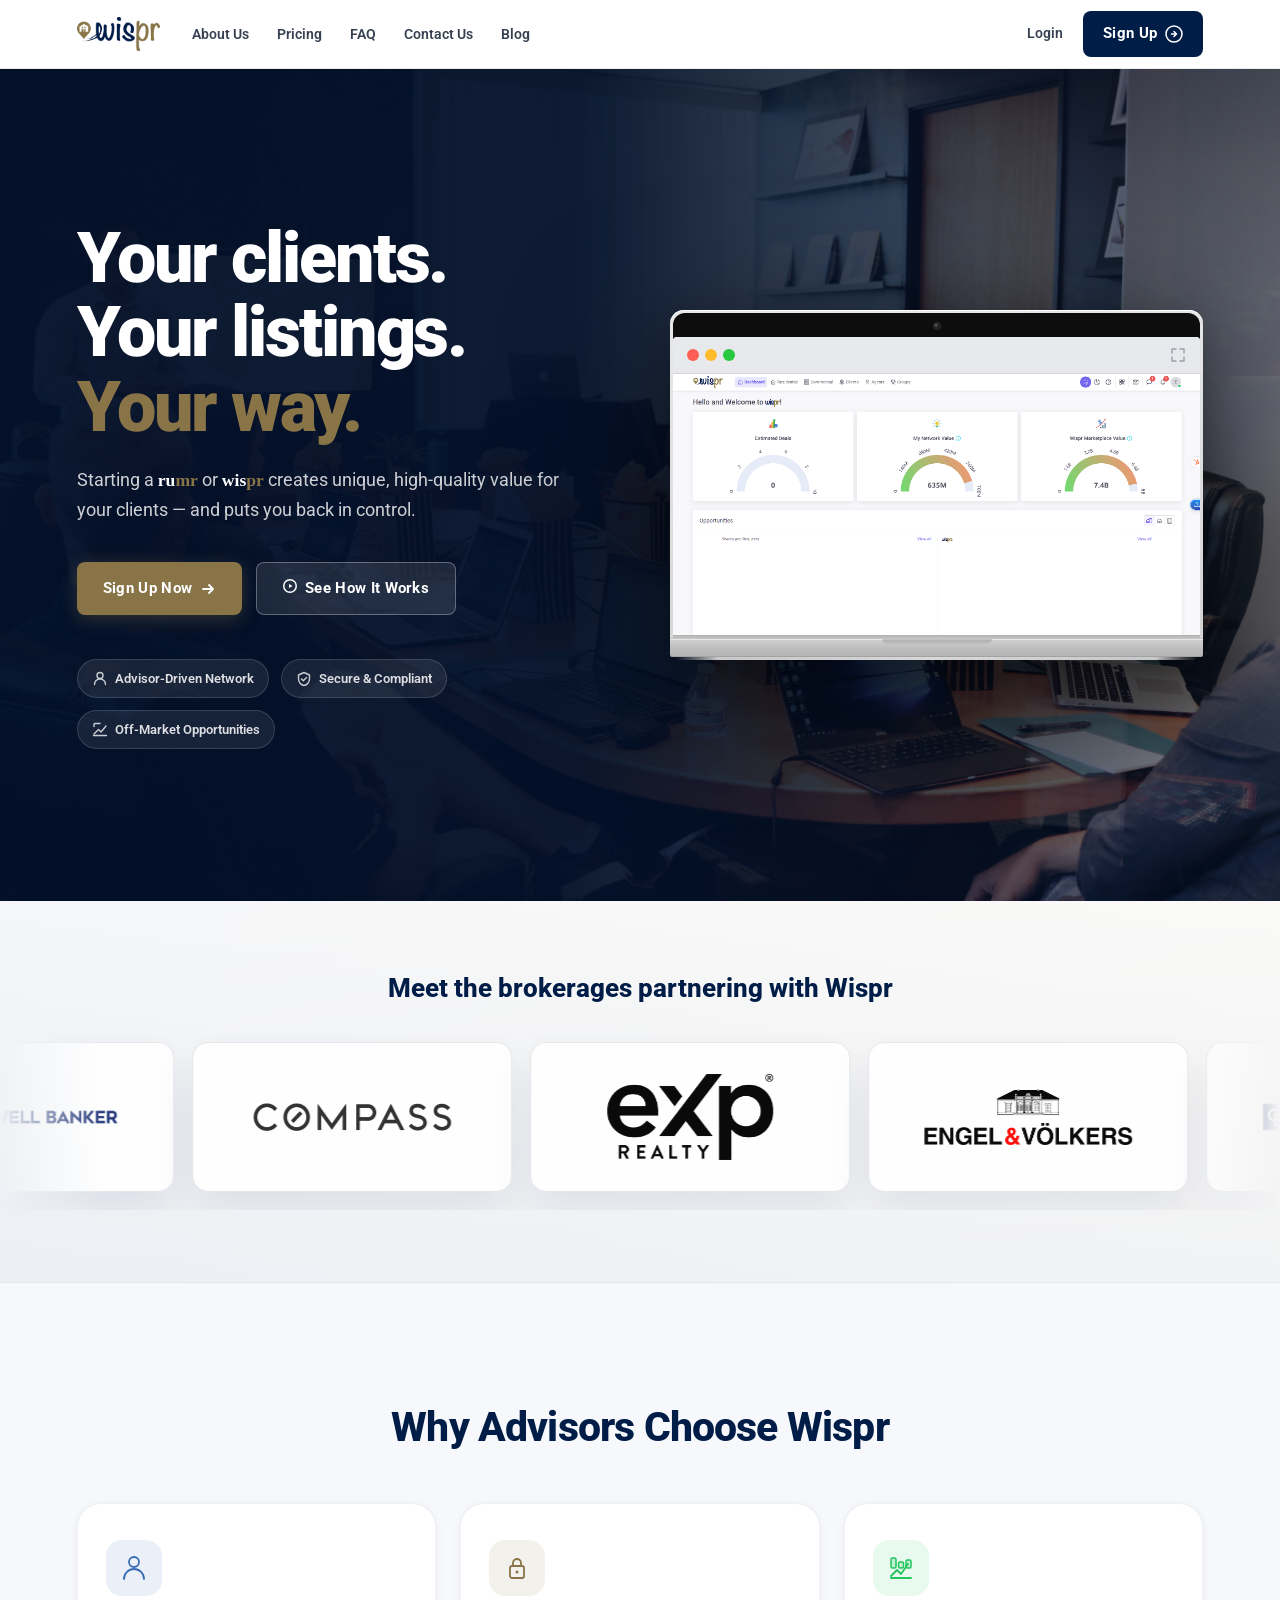
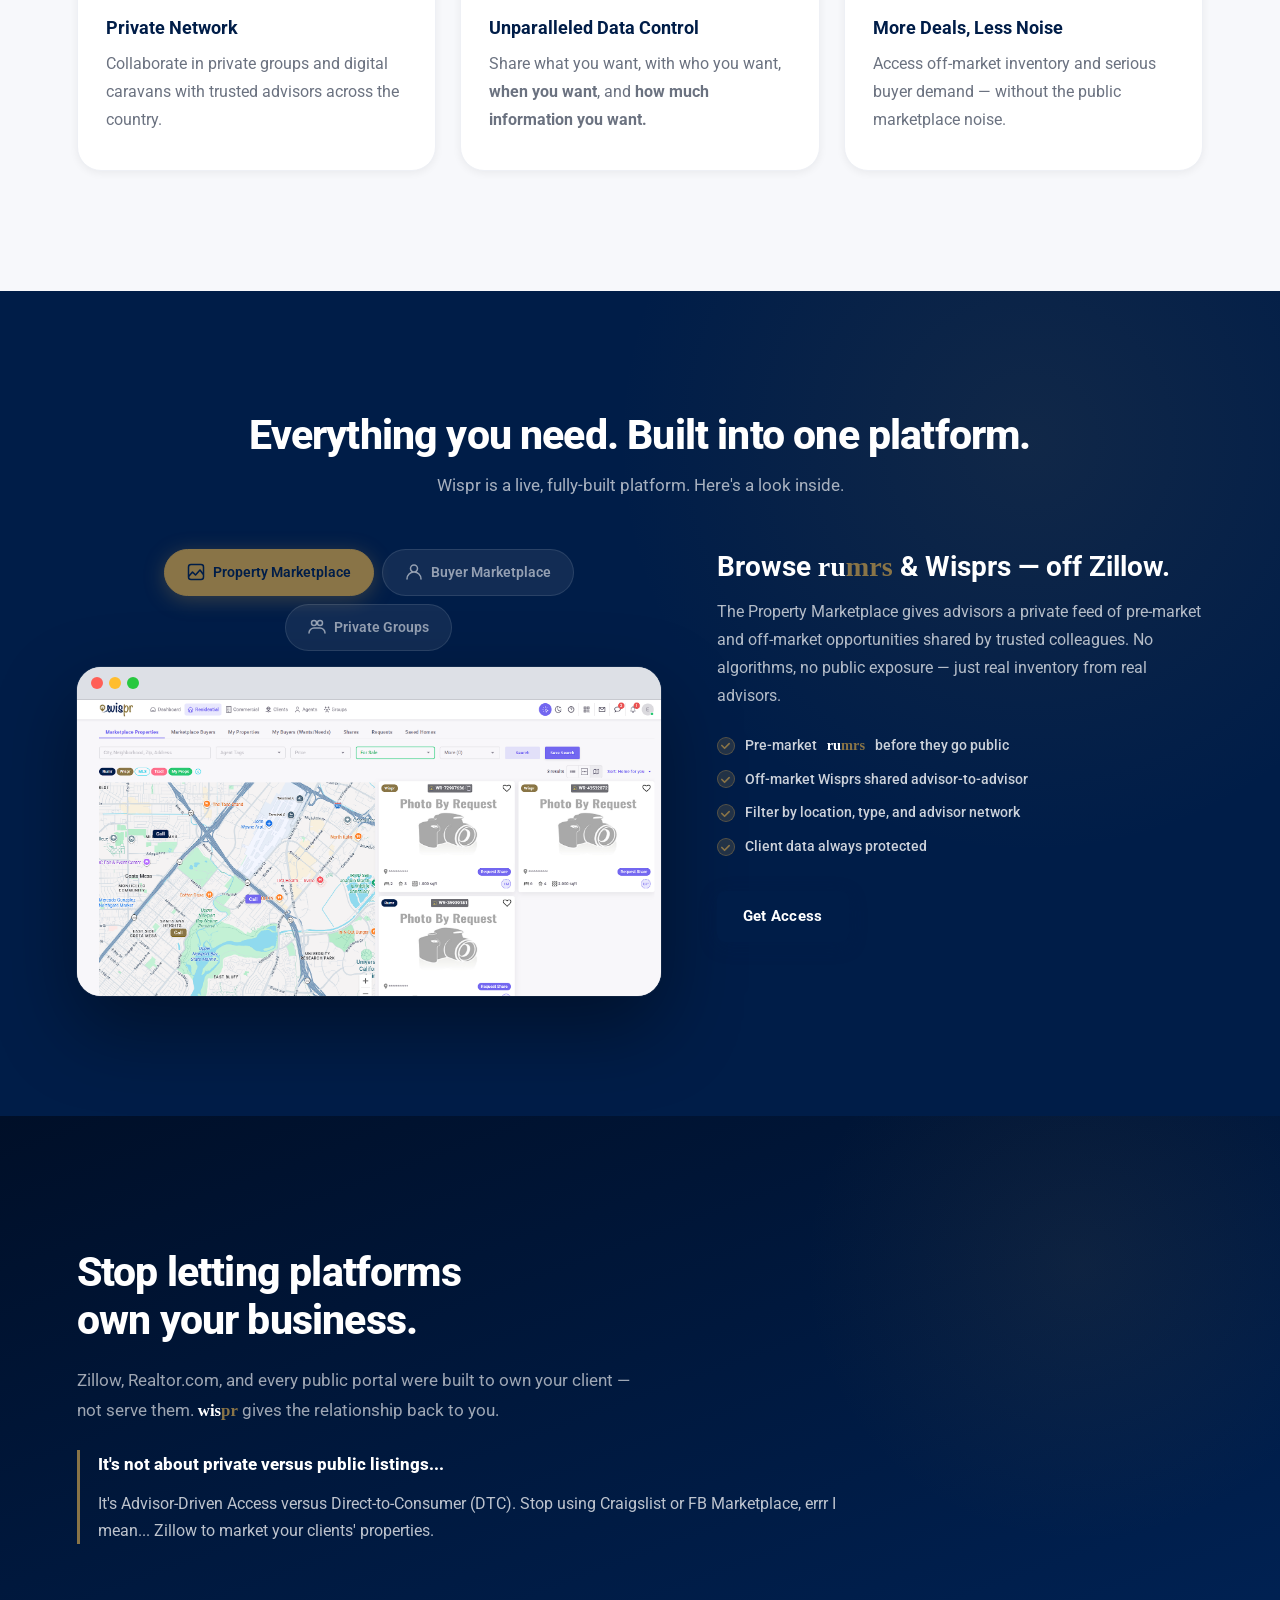
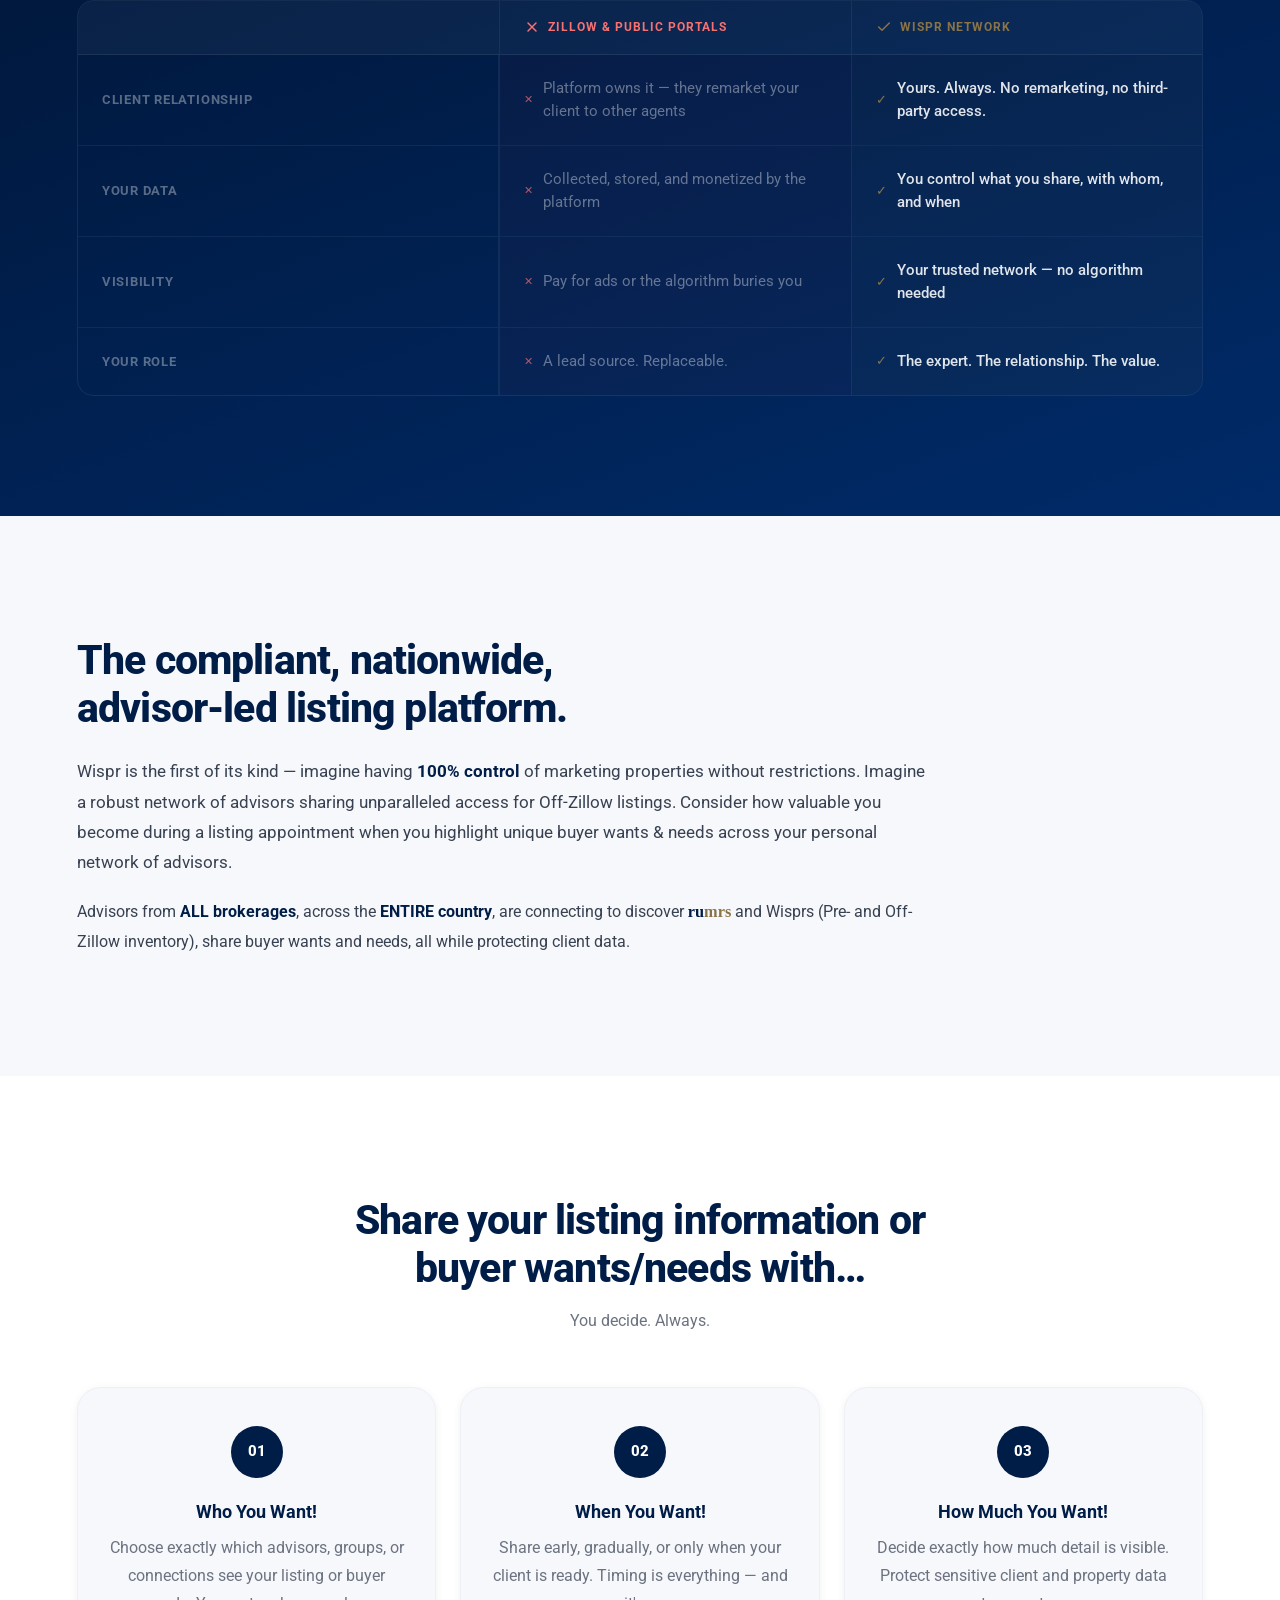
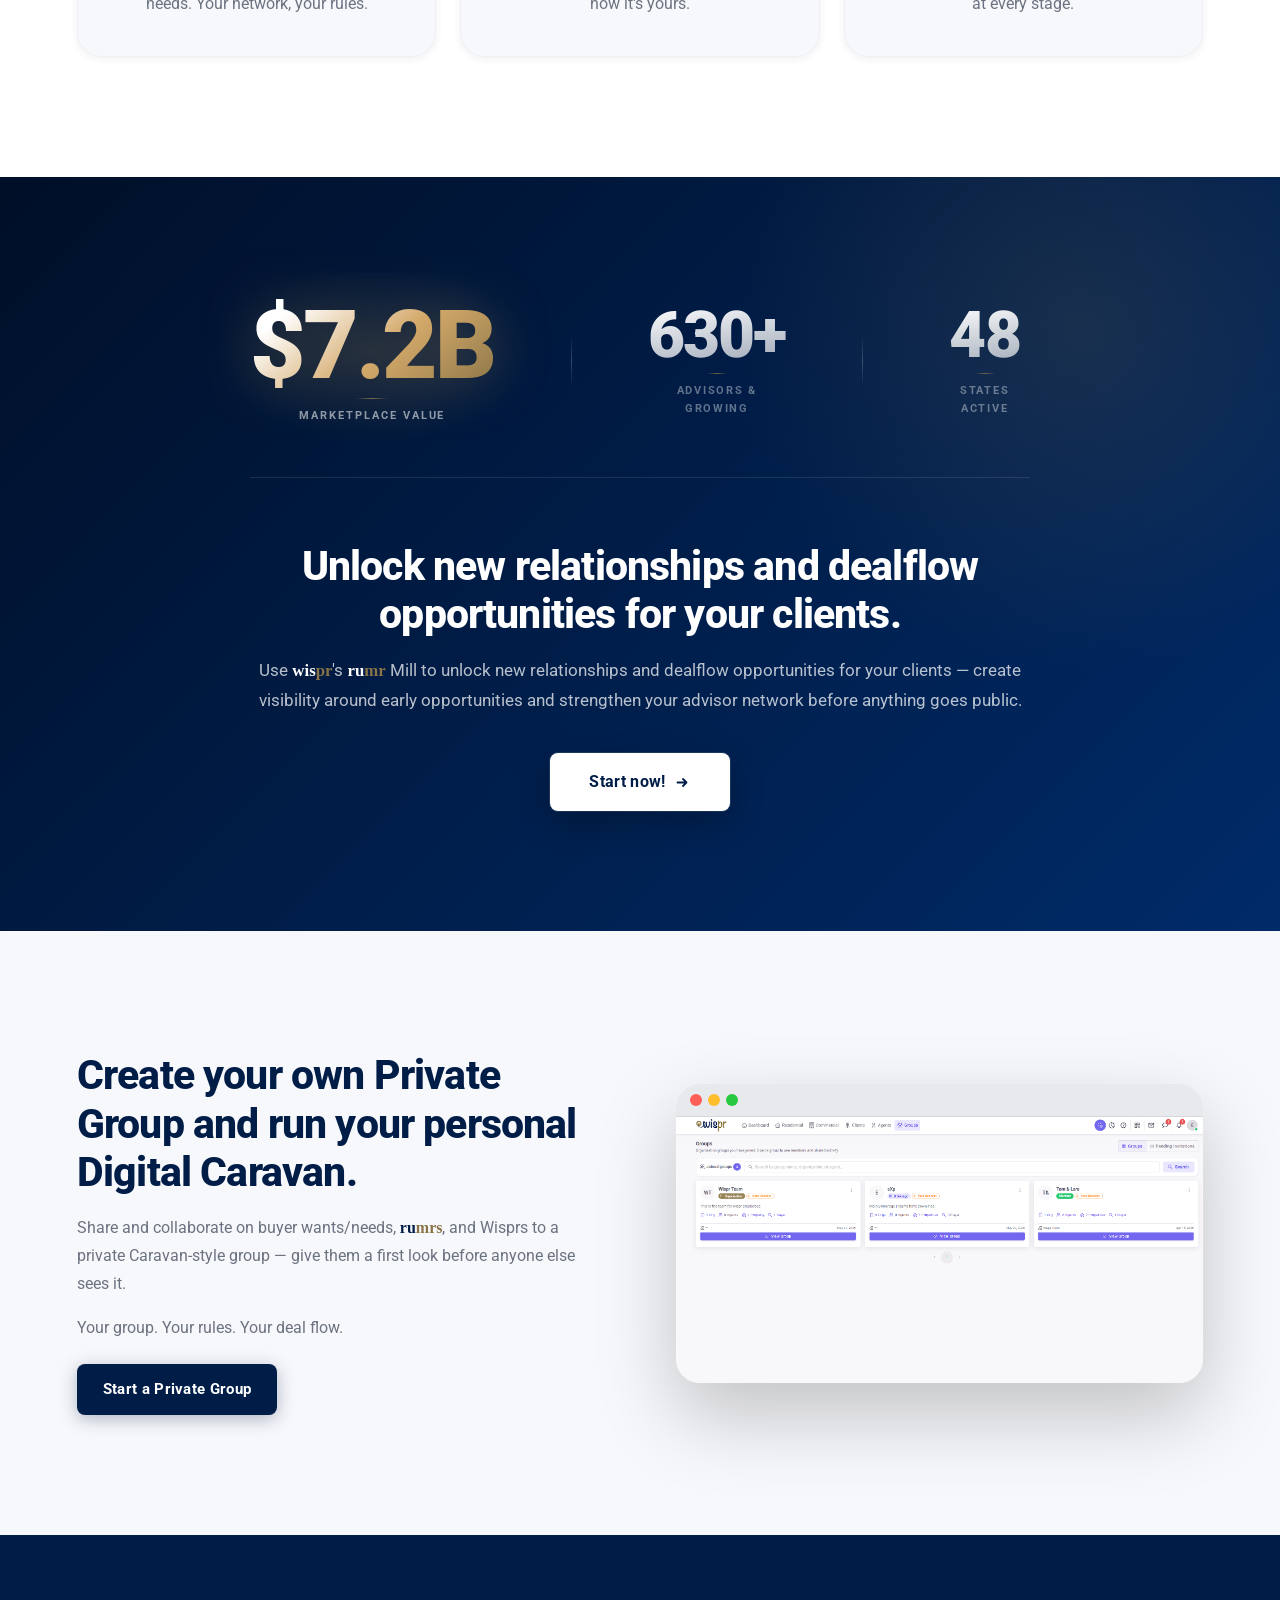
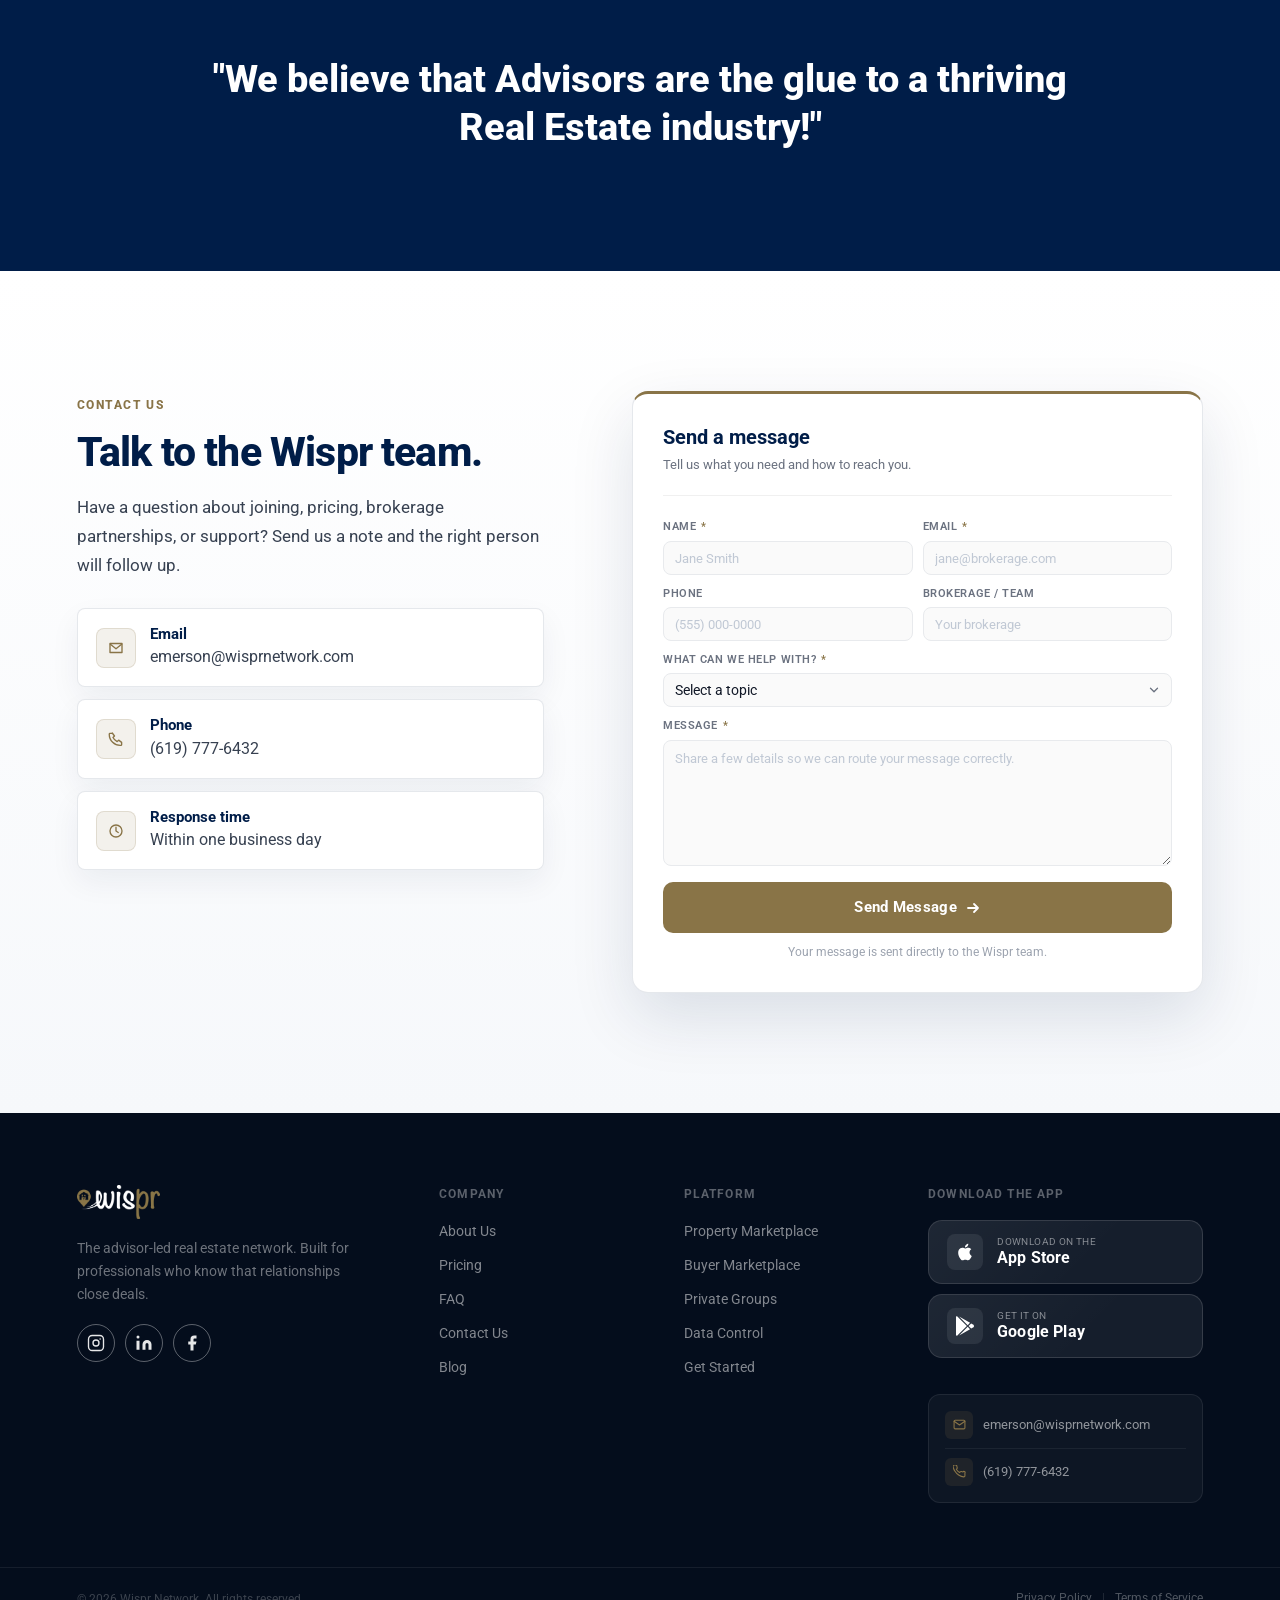
==== commit e88ae05f: "Wire contact form and phone mask" ====
--- a/index.html
+++ b/index.html
@@ -658,7 +658,13 @@
             </div>
           </div>
 
-          <form class="contact__form" data-contact-form action="mailto:emerson@wisprnetwork.com" method="post" enctype="text/plain">
+          <form class="contact__form" data-contact-form action="https://formsubmit.co/emerson@wisprnetwork.com" method="POST" target="contact-submit-frame">
+            <input type="hidden" name="_subject" value="New Wispr website contact" />
+            <input type="hidden" name="_template" value="table" />
+            <input type="hidden" name="_captcha" value="false" />
+            <input type="hidden" name="_cc" value="tom@wisprnetwork.com" />
+            <input type="text" name="_honey" class="form-honey" tabindex="-1" autocomplete="off" aria-hidden="true" />
+
             <div class="form-row form-row--2">
               <div class="form-group">
                 <label for="contact-name">Name <span>*</span></label>
@@ -673,7 +679,7 @@
             <div class="form-row form-row--2">
               <div class="form-group">
                 <label for="contact-phone">Phone</label>
-                <input type="tel" id="contact-phone" name="phone" placeholder="(555) 000-0000" />
+                <input type="tel" id="contact-phone" name="phone" placeholder="(555) 000-0000" autocomplete="tel" inputmode="tel" data-phone />
               </div>
               <div class="form-group">
                 <label for="contact-brokerage">Brokerage / Team</label>
@@ -704,8 +710,9 @@
               <svg width="16" height="16" viewBox="0 0 16 16" fill="none" aria-hidden="true"><path d="M3 8h10M9 4l4 4-4 4" stroke="currentColor" stroke-width="1.8" stroke-linecap="round" stroke-linejoin="round"/></svg>
             </button>
 
-            <p class="contact__form-note">Submitting opens your email app with the message ready to send.</p>
+            <p class="contact__form-note" data-contact-status aria-live="polite">Your message is sent directly to the Wispr team.</p>
           </form>
+          <iframe class="form-frame" name="contact-submit-frame" title="Contact form submission"></iframe>
         </div>
       </div>
     </section>
--- a/index.css
+++ b/index.css
@@ -1451,6 +1451,14 @@
   box-shadow: 0 6px 20px rgba(137,116,71,.35);
 }
 
+.contact__submit:disabled,
+.contact__submit.is-loading {
+  cursor: wait;
+  opacity: .72;
+  transform: none;
+  box-shadow: none;
+}
+
 .contact__submit svg {
   transition: transform .2s;
 }
@@ -1465,6 +1473,22 @@
   font-size: .76rem;
   line-height: 1.5;
   text-align: center;
+}
+
+.contact__form-note--success {
+  color: var(--navy);
+  font-weight: 600;
+}
+
+.form-honey,
+.form-frame {
+  position: absolute;
+  width: 1px;
+  height: 1px;
+  overflow: hidden;
+  clip: rect(0 0 0 0);
+  white-space: nowrap;
+  border: 0;
 }
 
 
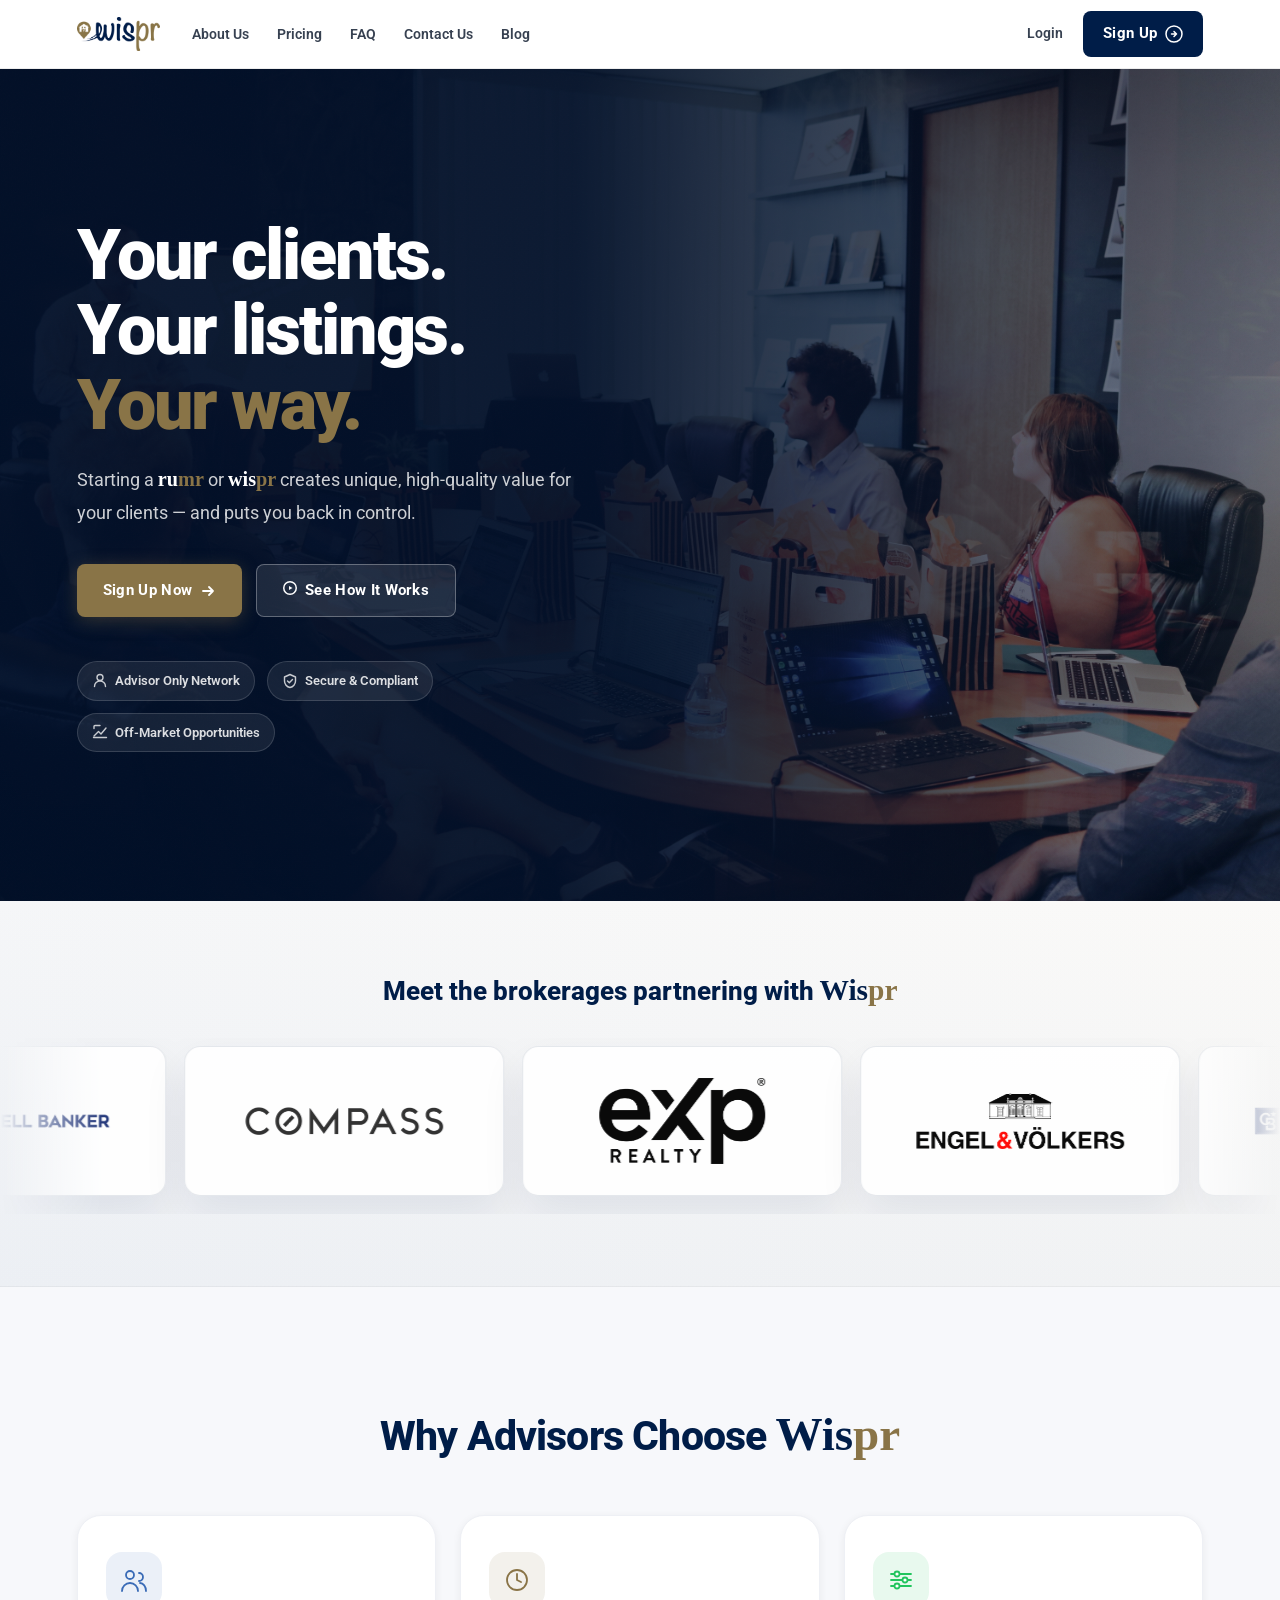
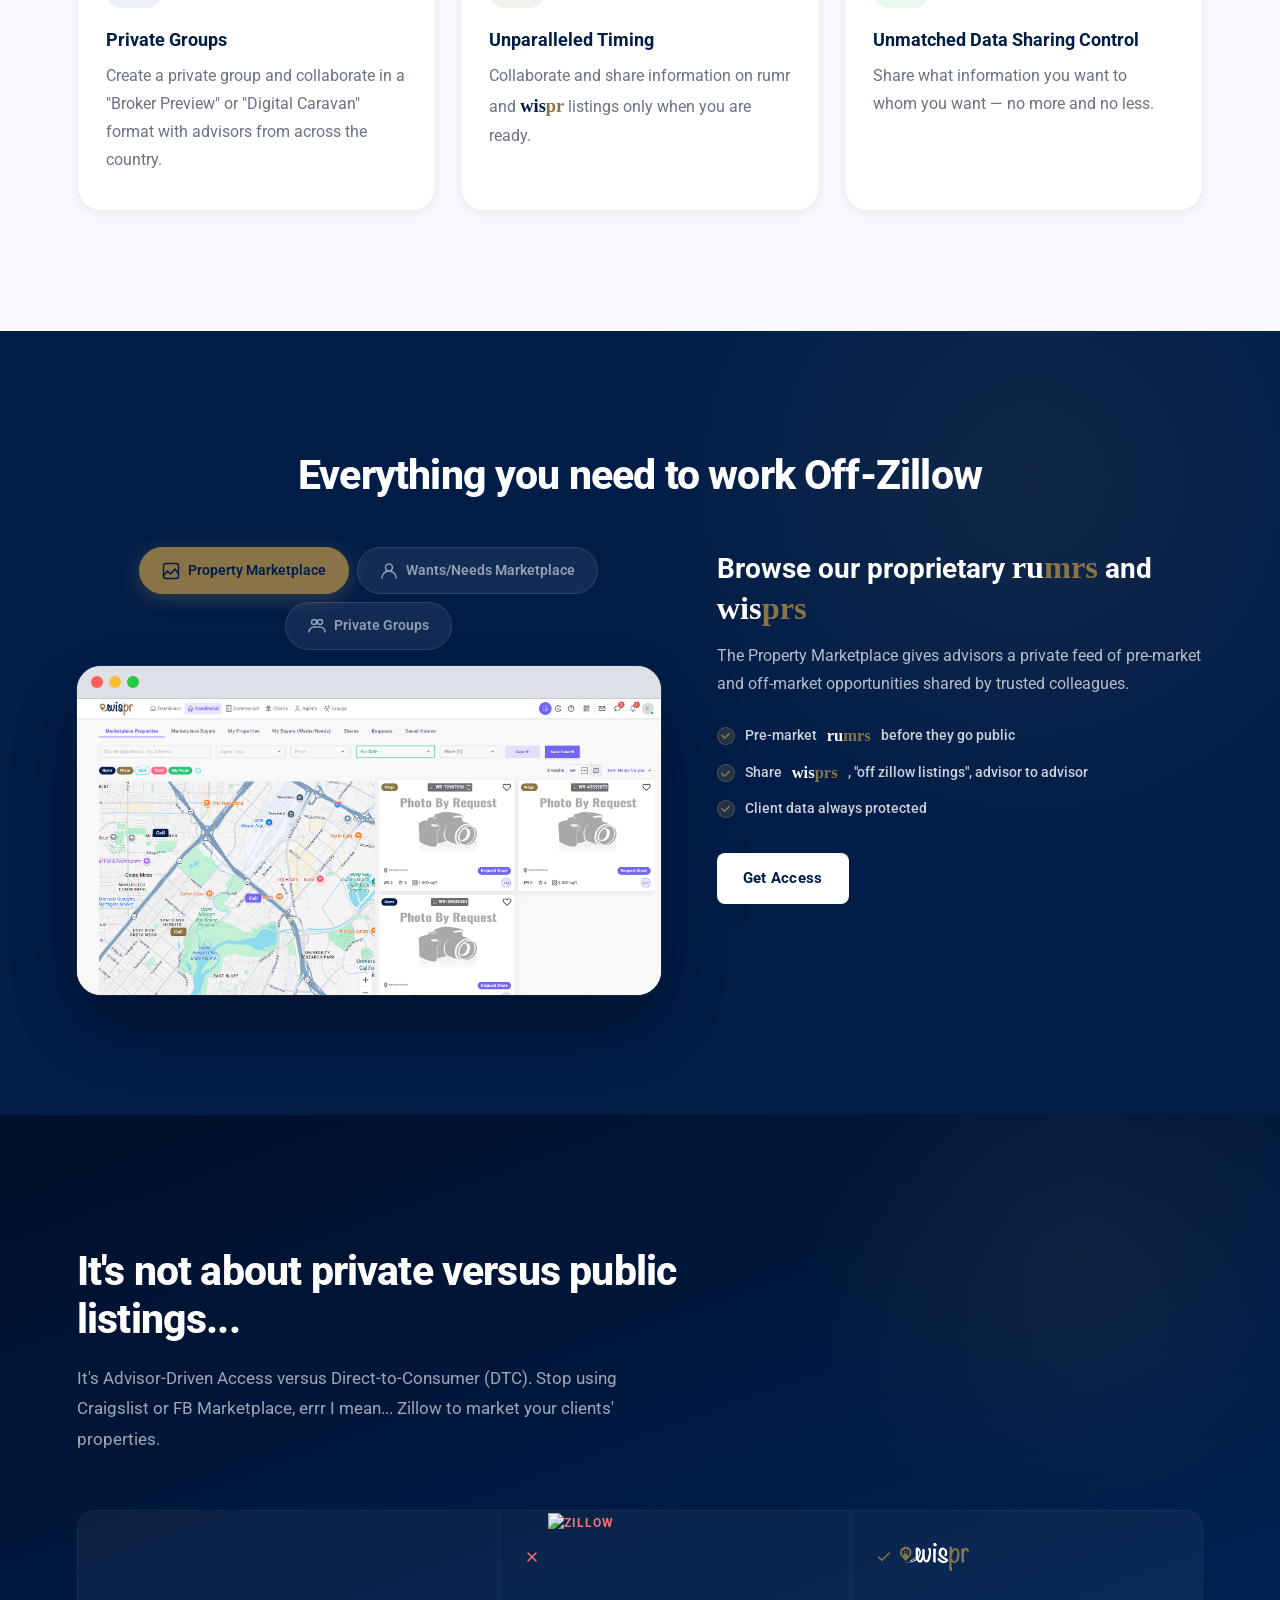
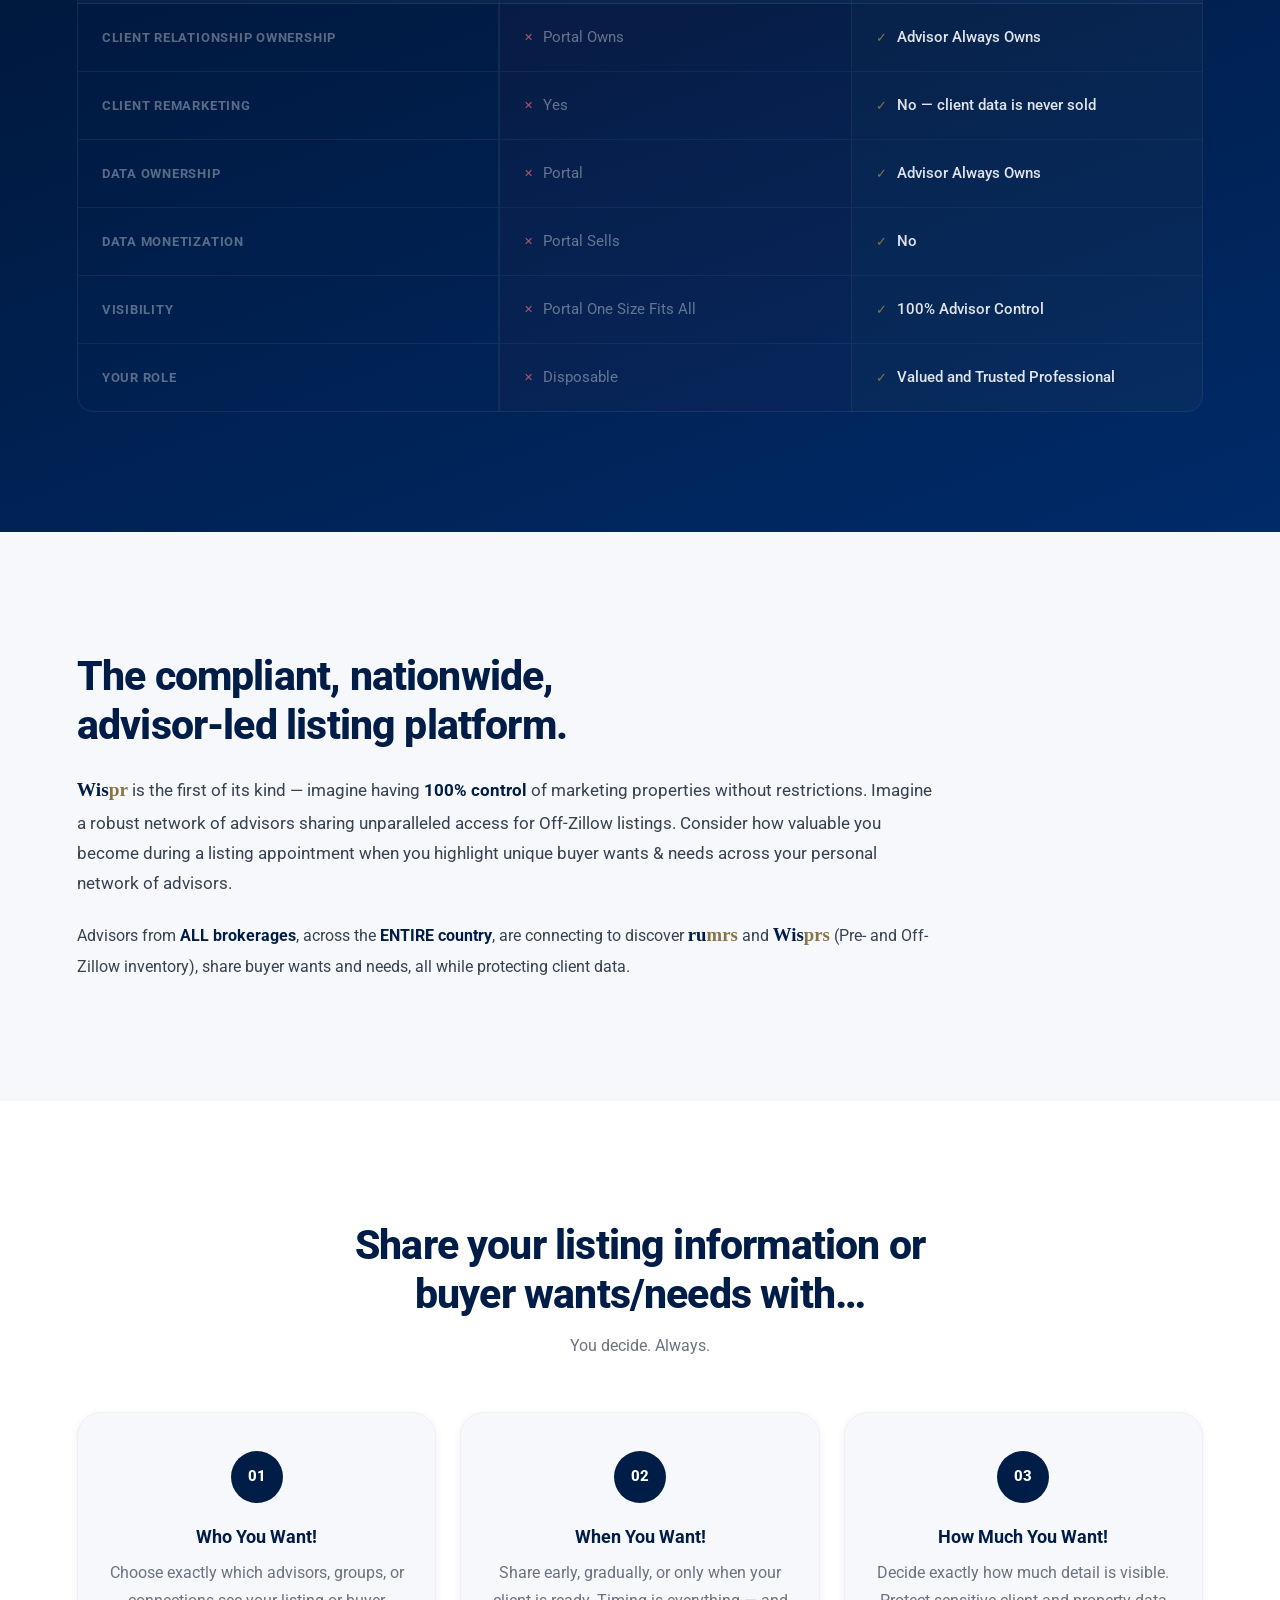
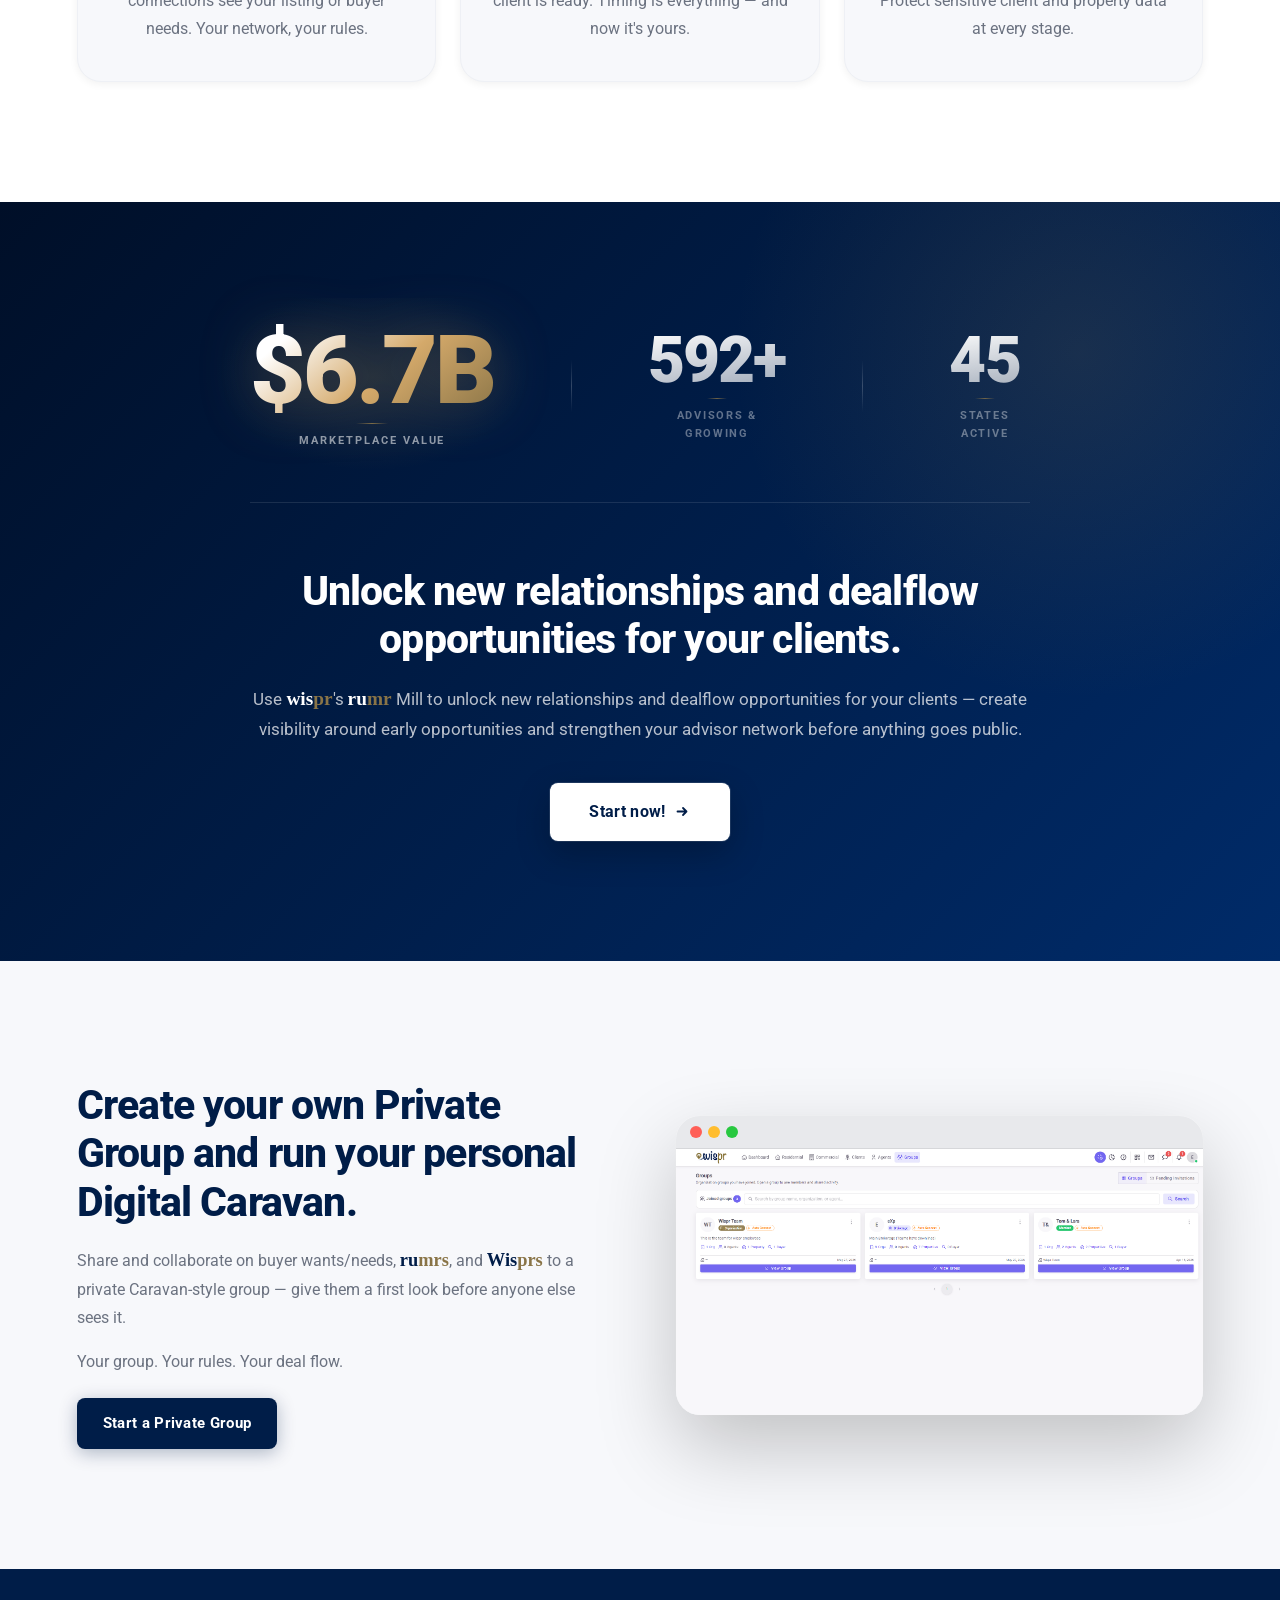
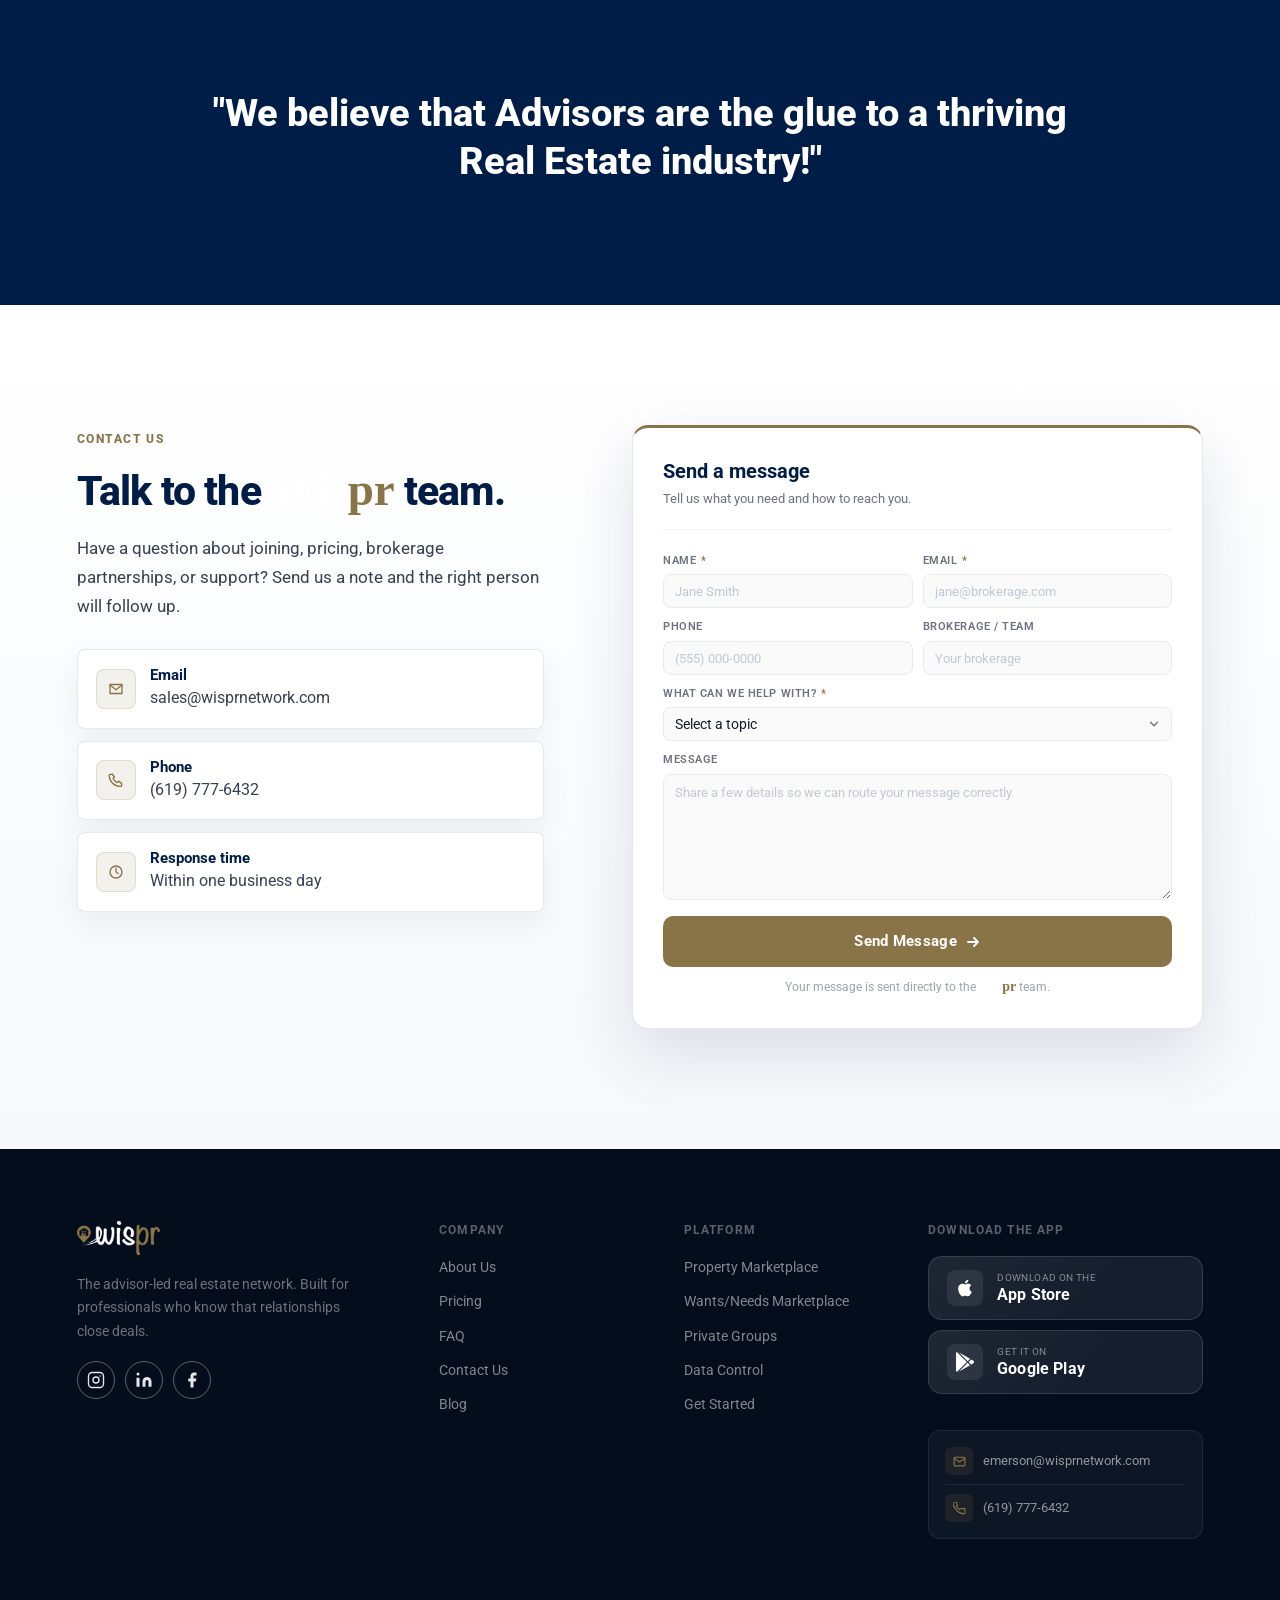
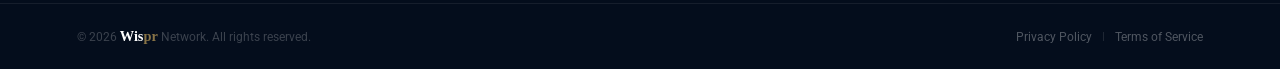
==== commit 2c59fe9c: "Update homepage, FAQ, and add new images - Revamp index.html layout and content - Add wispr_logo.png" ====
--- a/index.html
+++ b/index.html
@@ -91,7 +91,7 @@
               <svg class="trust-pill__icon" width="16" height="16" viewBox="0 0 16 16" fill="none">
                 <path d="M8 1.5a3 3 0 1 1 0 6 3 3 0 0 1 0-6zm-5.5 12c0-3.038 2.462-5.5 5.5-5.5s5.5 2.462 5.5 5.5" stroke="currentColor" stroke-width="1.4" stroke-linecap="round"/>
               </svg>
-              Advisor-Driven Network
+              Advisor Only Network
             </div>
             <div class="trust-pill">
               <svg class="trust-pill__icon" width="16" height="16" viewBox="0 0 16 16" fill="none">
@@ -111,50 +111,13 @@
           </div>
         </div>
 
-        <!-- Right: app mockup -->
-        <div class="hero__mockup-wrap">
-          <div class="mac-laptop">
-            <!-- Screen -->
-            <div class="mac-laptop__screen">
-              <div class="mac-laptop__cam"></div>
-              <div class="mockup">
-                <!-- Browser chrome -->
-                <div class="mockup__chrome">
-                  <div class="mockup__dots">
-                    <span class="mockup__dot mockup__dot--red"></span>
-                    <span class="mockup__dot mockup__dot--yellow"></span>
-                    <span class="mockup__dot mockup__dot--green"></span>
-                  </div>
-                  <svg class="mockup__expand" width="16" height="16" viewBox="0 0 16 16" fill="none" aria-hidden="true">
-                    <path d="M2 6V2h4M10 2h4v4M14 10v4h-4M6 14H2v-4" stroke="currentColor" stroke-width="1.5" stroke-linecap="round" stroke-linejoin="round"/>
-                  </svg>
-                </div>
-                <!-- Dashboard screenshot -->
-                <img
-                  src="images/dashboard.png"
-                  alt="Wispr Dashboard"
-                  class="mockup__dashboard"
-                  loading="lazy"
-                  data-lightbox
-                  style="cursor:zoom-in;"
-                />
-              </div>
-            </div>
-            <!-- Base -->
-            <div class="mac-laptop__base">
-              <div class="mac-laptop__hinge"></div>
-            </div>
-            <div class="mac-laptop__foot"></div>
-          </div>
-        </div>
-
       </div>
     </section>
 
     <!-- ── PARTNER LOGOS ───────────────────────────────── -->
     <section class="partners" id="partners" aria-labelledby="partners-title" data-reveal-section>
       <div class="partners__inner">
-        <h2 class="partners__title" id="partners-title">Meet the brokerages partnering with Wispr</h2>
+        <h2 class="partners__title" id="partners-title">Meet the brokerages partnering with <span class="brand-rumr"><span class="brand-wis">Wis</span><span class="brand-pr">pr</span></span></h2>
 
         <div class="partners__marquee" aria-label="Brokerages using Wispr">
           <div class="partners__track">
@@ -219,44 +182,43 @@
     <!-- ── WHY WISPR ──────────────────────────────────── -->
     <section class="why" id="why">
       <div class="why__inner">
-        <h2 data-reveal data-reveal-delay="100">Why Advisors Choose Wispr</h2>
+        <h2 data-reveal data-reveal-delay="100">Why Advisors Choose <span class="brand-rumr"><span class="brand-wis">Wis</span><span class="brand-pr">pr</span></span></h2>
 
         <div class="why__grid">
 
           <div class="why-card" data-reveal data-reveal-delay="0" data-reveal-origin="scale">
             <div class="why-card__icon why-card__icon--blue">
               <svg width="28" height="28" viewBox="0 0 28 28" fill="none">
-                <path d="M14 3a5 5 0 1 1 0 10A5 5 0 0 1 14 3zM4 25c0-5.523 4.477-10 10-10s10 4.477 10 10" stroke="#3B6CB7" stroke-width="1.8" stroke-linecap="round"/>
+                <path d="M10 13a4 4 0 1 0 0-8 4 4 0 0 0 0 8zM2 25c0-4.418 3.582-8 8-8s8 3.582 8 8" stroke="#3B6CB7" stroke-width="1.8" stroke-linecap="round"/>
+                <path d="M19 7a4 4 0 0 1 0 8M26 25c0-4.418-2.686-8-6-8" stroke="#3B6CB7" stroke-width="1.8" stroke-linecap="round"/>
               </svg>
             </div>
-            <h3>Private Network</h3>
-            <p>Collaborate in private groups and digital caravans with trusted advisors across the country.</p>
+            <h3>Private Groups</h3>
+            <p>Create a private group and collaborate in a "Broker Preview" or "Digital Caravan" format with advisors from across the country.</p>
           </div>
 
           <div class="why-card" data-reveal data-reveal-delay="120" data-reveal-origin="scale">
             <div class="why-card__icon why-card__icon--gold">
               <svg width="28" height="28" viewBox="0 0 28 28" fill="none">
-                <rect x="7" y="12" width="14" height="12" rx="2" stroke="#897447" stroke-width="1.8"/>
-                <path d="M10 12V9a4 4 0 0 1 8 0v3" stroke="#897447" stroke-width="1.8" stroke-linecap="round"/>
-                <circle cx="14" cy="18" r="1.5" fill="#897447"/>
+                <circle cx="14" cy="14" r="10" stroke="#897447" stroke-width="1.8"/>
+                <path d="M14 8v6l4 2" stroke="#897447" stroke-width="1.8" stroke-linecap="round" stroke-linejoin="round"/>
               </svg>
             </div>
-            <h3>Unparalleled Data Control</h3>
-            <p>Share what you want, with who you want, <strong>when you want</strong>, and <strong>how much information you want.</strong></p>
+            <h3>Unparalleled Timing</h3>
+            <p>Collaborate and share information on rumr and <span class="brand-rumr"><span class="brand-wis">wis</span><span class="brand-pr">pr</span></span> listings only when you are ready.</p>
           </div>
 
           <div class="why-card" data-reveal data-reveal-delay="240" data-reveal-origin="scale">
             <div class="why-card__icon why-card__icon--green">
               <svg width="28" height="28" viewBox="0 0 28 28" fill="none">
-                <path d="M4 22l6-6 4 4 7-10" stroke="#22c55e" stroke-width="1.8" stroke-linecap="round" stroke-linejoin="round"/>
-                <path d="M4 24h20" stroke="#22c55e" stroke-width="1.8" stroke-linecap="round"/>
-                <rect x="4" y="4" width="5" height="10" rx="1.5" fill="rgba(34,197,94,.2)" stroke="#22c55e" stroke-width="1.5"/>
-                <rect x="11.5" y="8" width="5" height="6" rx="1.5" fill="rgba(34,197,94,.2)" stroke="#22c55e" stroke-width="1.5"/>
-                <rect x="19" y="6" width="5" height="8" rx="1.5" fill="rgba(34,197,94,.2)" stroke="#22c55e" stroke-width="1.5"/>
+                <path d="M4 8h20M4 14h20M4 20h20" stroke="#22c55e" stroke-width="1.8" stroke-linecap="round"/>
+                <circle cx="10" cy="8" r="2.5" fill="white" stroke="#22c55e" stroke-width="1.8"/>
+                <circle cx="18" cy="14" r="2.5" fill="white" stroke="#22c55e" stroke-width="1.8"/>
+                <circle cx="10" cy="20" r="2.5" fill="white" stroke="#22c55e" stroke-width="1.8"/>
               </svg>
             </div>
-            <h3>More Deals, Less Noise</h3>
-            <p>Access off-market inventory and serious buyer demand — without the public marketplace noise.</p>
+            <h3>Unmatched Data Sharing Control</h3>
+            <p>Share what information you want to whom you want — no more and no less.</p>
           </div>
 
         </div>
@@ -268,10 +230,7 @@
       <div class="showcase__inner">
 
         <div class="showcase__header">
-          <h2 data-reveal>Everything you need. Built into one platform.</h2>
-          <p class="showcase__lead" data-reveal data-reveal-delay="130">
-            Wispr is a live, fully-built platform. Here's a look inside.
-          </p>
+          <h2 data-reveal>Everything you need to work Off-Zillow</h2>
         </div>
 
         <!-- Tab panels -->
@@ -294,7 +253,7 @@
                   <path d="M9 2a3.5 3.5 0 1 1 0 7 3.5 3.5 0 0 1 0-7zM2 16c0-3.866 3.134-7 7-7s7 3.134 7 7" stroke="currentColor" stroke-width="1.5" stroke-linecap="round"/>
                 </svg>
               </span>
-              Buyer Marketplace
+              Wants/Needs Marketplace
             </button>
             <button class="showcase__tab" role="tab" aria-selected="false" data-tab="2">
               <span class="showcase__tab-icon">
@@ -326,23 +285,21 @@
             </div>
             <div class="showcase__info">
 
-              <h3>Browse <span class="brand-rumr"><span class="brand-wis">ru</span><span class="brand-pr">mrs</span></span> &amp; Wisprs — off Zillow.</h3>
+              <h3>Browse our proprietary <span class="brand-rumr"><span class="brand-wis">ru</span><span class="brand-pr">mrs</span></span> and <span class="brand-rumr"><span class="brand-wis">wis</span><span class="brand-pr">prs</span></span></h3>
               <p>
                 The Property Marketplace gives advisors a private feed of pre-market
-                and off-market opportunities shared by trusted colleagues. No algorithms,
-                no public exposure — just real inventory from real advisors.
+                and off-market opportunities shared by trusted colleagues.
               </p>
               <ul class="showcase__points">
                 <li>Pre-market <span class="brand-rumr"><span class="brand-wis">ru</span><span class="brand-pr">mrs</span></span> before they go public</li>
-                <li>Off-market Wisprs shared advisor-to-advisor</li>
-                <li>Filter by location, type, and advisor network</li>
+                <li>Share <span class="brand-rumr"><span class="brand-wis">wis</span><span class="brand-pr">prs</span></span>, "off zillow listings", advisor to advisor</li>
                 <li>Client data always protected</li>
               </ul>
-              <a href="#contact-form" class="btn btn--primary">Get Access</a>
-            </div>
-          </div>
-
-          <!-- Panel 1 — Buyer Marketplace -->
+              <a href="#contact-form" class="btn btn--white">Get Access</a>
+            </div>
+          </div>
+
+          <!-- Panel 1 — Wants/Needs Marketplace -->
           <div class="showcase__panel" data-panel="1">
             <div class="showcase__screen">
               <div class="showcase__screen-chrome">
@@ -352,26 +309,21 @@
               </div>
               <img
                 src="images/Buyer Marketplace.png"
-                alt="Wispr Buyer Marketplace — share and discover active buyer needs"
+                alt="Wispr Wants/Needs Marketplace — share and discover active buyer needs"
                 class="showcase__img"
                 loading="lazy"
                 data-lightbox
               />
             </div>
             <div class="showcase__info">
-              <h3>Share buyer wants. Find hidden inventory.</h3>
-              <p>
-                Post your active buyers' wants and needs so other advisors can match
-                them with off-market opportunities. Turn buyer demand into deal flow —
-                without any public listing required.
-              </p>
+              <h3>Search Active Buyers' wants/needs to convert your rumrs</h3>
+              <p>Post, Share and Discover buyer wants/needs with other advisors to lock up deals before the listing agreement is even signed. Turn buyer demand into real deal flow.</p>
               <ul class="showcase__points">
-                <li>Broadcast buyer needs to your advisor network</li>
-                <li>Discover properties before they're ever listed</li>
-                <li>Match buyers to <span class="brand-rumr"><span class="brand-wis">ru</span><span class="brand-pr">mrs</span></span> &amp; Wisprs instantly</li>
-                <li>Compliant and data-protected at every step</li>
+                <li>Publish buyer wants/needs to the advisor network</li>
+                <li>Leverage buyer marketplace to convert a rumr to a deal</li>
+                <li>Client data is protected and secure at every step</li>
               </ul>
-              <a href="#contact-form" class="btn btn--primary">Get Access</a>
+              <a href="#contact-form" class="btn btn--white">Get Access</a>
             </div>
           </div>
 
@@ -395,16 +347,16 @@
               <h3>Your personal Digital Caravan.</h3>
               <p>
                 Create a private, invite-only group and collaborate with your most
-                trusted advisors. Share <span class="brand-rumr"><span class="brand-wis">ru</span><span class="brand-pr">mrs</span></span>, Wisprs, and buyer needs exclusively
+                trusted colleagues. Share <span class="brand-rumr"><span class="brand-wis">ru</span><span class="brand-pr">mrs</span></span>, <span class="brand-rumr"><span class="brand-wis">Wis</span><span class="brand-pr">prs</span></span>, and buyer needs exclusively
                 with your inner circle — before anyone else sees them.
               </p>
               <ul class="showcase__points">
                 <li>Invite-only access — you control who joins</li>
-                <li>Share <span class="brand-rumr"><span class="brand-wis">ru</span><span class="brand-pr">mrs</span></span>, Wisprs &amp; buyer needs privately</li>
+                <li>Share <span class="brand-rumr"><span class="brand-wis">ru</span><span class="brand-pr">mrs</span></span>, <span class="brand-rumr"><span class="brand-wis">Wis</span><span class="brand-pr">prs</span></span> &amp; buyer needs privately</li>
                 <li>Run your own digital Caravan from anywhere</li>
                 <li>All brokerages, nationwide</li>
               </ul>
-              <a href="#contact-form" class="btn btn--primary">Get Access</a>
+              <a href="#contact-form" class="btn btn--white">Get Access</a>
             </div>
           </div>
 
@@ -416,18 +368,11 @@
     <section class="how" id="platform" data-reveal-section>
       <div class="how__inner">
         <div class="how__header" data-reveal data-reveal-origin="left">
-          <h2>Stop letting platforms<br/>own your business.</h2>
+          <h2>It's not about private versus public listings...</h2>
           <p class="how__lead">
-            Zillow, Realtor.com, and every public portal were built to own your client — not serve them.
-            <strong class="hero__brand-inline"><span class="brand-wis">wis</span><span class="brand-pr">pr</span></strong> gives the relationship back to you.
+            It's Advisor-Driven Access versus Direct-to-Consumer (DTC). Stop using Craigslist
+            or FB Marketplace, errr I mean... Zillow to market your clients' properties.
           </p>
-          <div class="how__positioning">
-            <p>It's not about private versus public listings...</p>
-            <p>
-              It's Advisor-Driven Access versus Direct-to-Consumer (DTC). Stop using Craigslist
-              or FB Marketplace, errr I mean... Zillow to market your clients' properties.
-            </p>
-          </div>
         </div>
 
         <div class="how__compare" data-reveal data-reveal-delay="120">
@@ -437,40 +382,54 @@
             <div class="how__thead-topic"></div>
             <div class="how__thead-col how__thead-col--bad">
               <svg width="16" height="16" viewBox="0 0 24 24" fill="none" stroke="currentColor" stroke-width="2.2" stroke-linecap="round"><path d="M18 6L6 18M6 6l12 12"/></svg>
-              Zillow &amp; Public Portals
+              <img src="images/Zillow.png" alt="Zillow" style="height:88px;vertical-align:middle;">
             </div>
             <div class="how__thead-col how__thead-col--good">
               <svg width="16" height="16" viewBox="0 0 24 24" fill="none" stroke="currentColor" stroke-width="2.2" stroke-linecap="round" stroke-linejoin="round"><path d="M20 6L9 17l-5-5"/></svg>
-              Wispr Network
+              <img src="images/wispr_logo_white.png" alt="Wispr" style="height:28px;vertical-align:middle;">
             </div>
           </div>
 
           <!-- Row 1 -->
           <div class="how__row">
-            <div class="how__row-topic">Client relationship</div>
-            <div class="how__row-bad">Platform owns it — they remarket your client to other agents</div>
-            <div class="how__row-good">Yours. Always. No remarketing, no third-party access.</div>
+            <div class="how__row-topic">Client Relationship Ownership</div>
+            <div class="how__row-bad">Portal Owns</div>
+            <div class="how__row-good">Advisor Always Owns</div>
           </div>
 
           <!-- Row 2 -->
           <div class="how__row">
-            <div class="how__row-topic">Your data</div>
-            <div class="how__row-bad">Collected, stored, and monetized by the platform</div>
-            <div class="how__row-good">You control what you share, with whom, and when</div>
+            <div class="how__row-topic">Client Remarketing</div>
+            <div class="how__row-bad">Yes</div>
+            <div class="how__row-good">No — client data is never sold</div>
           </div>
 
           <!-- Row 3 -->
           <div class="how__row">
+            <div class="how__row-topic">Data Ownership</div>
+            <div class="how__row-bad">Portal</div>
+            <div class="how__row-good">Advisor Always Owns</div>
+          </div>
+
+          <!-- Row 4 -->
+          <div class="how__row">
+            <div class="how__row-topic">Data Monetization</div>
+            <div class="how__row-bad">Portal Sells</div>
+            <div class="how__row-good">No</div>
+          </div>
+
+          <!-- Row 5 -->
+          <div class="how__row">
             <div class="how__row-topic">Visibility</div>
-            <div class="how__row-bad">Pay for ads or the algorithm buries you</div>
-            <div class="how__row-good">Your trusted network — no algorithm needed</div>
-          </div>
-
-          <!-- Row 4 -->
+            <div class="how__row-bad">Portal One Size Fits All</div>
+            <div class="how__row-good">100% Advisor Control</div>
+          </div>
+
+          <!-- Row 6 -->
           <div class="how__row how__row--last">
-            <div class="how__row-topic">Your role</div>
-            <div class="how__row-bad">A lead source. Replaceable.</div>
-            <div class="how__row-good">The expert. The relationship. The value.</div>
+            <div class="how__row-topic">Your Role</div>
+            <div class="how__row-bad">Disposable</div>
+            <div class="how__row-good">Valued and Trusted Professional</div>
           </div>
 
         </div>
@@ -482,7 +441,7 @@
       <div class="features__inner">
         <h2>The compliant, nationwide, advisor-led listing platform.</h2>
         <p class="features__intro">
-          Wispr is the first of its kind — imagine having <strong>100% control</strong> of marketing
+          <span class="brand-rumr"><span class="brand-wis">Wis</span><span class="brand-pr">pr</span></span> is the first of its kind — imagine having <strong>100% control</strong> of marketing
           properties without restrictions. Imagine a robust network of advisors sharing
           unparalleled access for Off-Zillow listings. Consider how valuable you become during
           a listing appointment when you highlight unique buyer wants &amp; needs across your
@@ -490,7 +449,7 @@
         </p>
         <p class="features__reach">
           Advisors from <strong>ALL brokerages</strong>, across the <strong>ENTIRE country</strong>,
-          are connecting to discover <span class="brand-rumr"><span class="brand-wis">ru</span><span class="brand-pr">mrs</span></span> and Wisprs (Pre- and Off-Zillow inventory), share
+          are connecting to discover <span class="brand-rumr"><span class="brand-wis">ru</span><span class="brand-pr">mrs</span></span> and <span class="brand-rumr"><span class="brand-wis">Wis</span><span class="brand-pr">prs</span></span> (Pre- and Off-Zillow inventory), share
           buyer wants and needs, all while protecting client data.
         </p>
       </div>
@@ -563,7 +522,7 @@
       <div class="groups__inner">
         <div class="groups__copy">
           <h2>Create your own Private Group and run your personal Digital Caravan.</h2>
-          <p>Share and collaborate on buyer wants/needs, <span class="brand-rumr"><span class="brand-wis">ru</span><span class="brand-pr">mrs</span></span>, and Wisprs to a private Caravan-style group — give them a first look before anyone else sees it.</p>
+          <p>Share and collaborate on buyer wants/needs, <span class="brand-rumr"><span class="brand-wis">ru</span><span class="brand-pr">mrs</span></span>, and <span class="brand-rumr"><span class="brand-wis">Wis</span><span class="brand-pr">prs</span></span> to a private Caravan-style group — give them a first look before anyone else sees it.</p>
           <p>Your group. Your rules. Your deal flow.</p>
           <a href="#contact-form" class="btn btn--primary">Start a Private Group</a>
         </div>
@@ -603,14 +562,14 @@
       <div class="contact__inner">
         <div class="contact__content">
           <span class="contact__eyebrow">Contact Us</span>
-          <h2>Talk to the Wispr team.</h2>
+          <h2>Talk to the <span class="brand-rumr"><span class="brand-wis">Wis</span><span class="brand-pr">pr</span></span> team.</h2>
           <p>
             Have a question about joining, pricing, brokerage partnerships, or support?
             Send us a note and the right person will follow up.
           </p>
 
           <div class="contact__methods" aria-label="Contact options">
-            <a class="contact-method" href="mailto:emerson@wisprnetwork.com">
+            <a class="contact-method" href="mailto:sales@wisprnetwork.com">
               <span class="contact-method__icon" aria-hidden="true">
                 <svg width="18" height="18" viewBox="0 0 24 24" fill="none">
                   <path d="M4 6h16v12H4V6z" stroke="currentColor" stroke-width="1.8" stroke-linejoin="round"/>
@@ -619,7 +578,7 @@
               </span>
               <span>
                 <strong>Email</strong>
-                emerson@wisprnetwork.com
+                sales@wisprnetwork.com
               </span>
             </a>
 
@@ -701,8 +660,8 @@
             </div>
 
             <div class="form-group">
-              <label for="contact-message">Message <span>*</span></label>
-              <textarea id="contact-message" name="message" rows="5" placeholder="Share a few details so we can route your message correctly." required></textarea>
+              <label for="contact-message">Message</label>
+              <textarea id="contact-message" name="message" rows="5" placeholder="Share a few details so we can route your message correctly."></textarea>
             </div>
 
             <button type="submit" class="contact__submit">
@@ -710,7 +669,7 @@
               <svg width="16" height="16" viewBox="0 0 16 16" fill="none" aria-hidden="true"><path d="M3 8h10M9 4l4 4-4 4" stroke="currentColor" stroke-width="1.8" stroke-linecap="round" stroke-linejoin="round"/></svg>
             </button>
 
-            <p class="contact__form-note" data-contact-status aria-live="polite">Your message is sent directly to the Wispr team.</p>
+            <p class="contact__form-note" data-contact-status aria-live="polite">Your message is sent directly to the <span class="brand-rumr"><span class="brand-wis">Wis</span><span class="brand-pr">pr</span></span> team.</p>
           </form>
           <iframe class="form-frame" name="contact-submit-frame" title="Contact form submission"></iframe>
         </div>
@@ -761,7 +720,7 @@
         <h4 class="footer__col-title">Platform</h4>
         <nav class="footer__nav">
           <a href="#platform">Property Marketplace</a>
-          <a href="#platform">Buyer Marketplace</a>
+          <a href="#platform">Wants/Needs Marketplace</a>
           <a href="#groups">Private Groups</a>
           <a href="#control">Data Control</a>
           <a href="#contact-form">Get Started</a>
@@ -814,7 +773,7 @@
     <!-- Bottom bar -->
     <div class="footer__bottom">
       <div class="footer__bottom-inner">
-        <p class="footer__copy">&copy; 2026 Wispr Network. All rights reserved.</p>
+        <p class="footer__copy">&copy; 2026 <span class="brand-rumr"><span class="brand-wis">Wis</span><span class="brand-pr">pr</span></span> Network. All rights reserved.</p>
         <div class="footer__legal">
           <a href="privacy.html">Privacy Policy</a>
           <span aria-hidden="true">|</span>
--- a/index.css
+++ b/index.css
@@ -86,6 +86,13 @@
   box-shadow: 0 4px 18px rgba(137,116,71,.35);
 }
 .btn--gold:hover { background: var(--gold-light); transform: translateY(-2px); box-shadow: 0 8px 28px rgba(137,116,71,.45); }
+
+.btn--white {
+  background: var(--white);
+  color: var(--navy);
+  box-shadow: 0 4px 18px rgba(0,29,72,.2);
+}
+.btn--white:hover { background: #f0f4fa; transform: translateY(-2px); box-shadow: 0 8px 28px rgba(0,29,72,.3); }
 
 .btn--hero-ghost {
   background: rgba(255,255,255,.1);
@@ -947,12 +954,12 @@
   background: rgba(255,255,255,.04);
   border-bottom: 1px solid rgba(255,255,255,.08);
 }
-.how__thead-topic { padding: 16px 24px; }
+.how__thead-topic { padding: 2px 24px; }
 .how__thead-col {
   display: flex;
   align-items: center;
   gap: 8px;
-  padding: 16px 24px;
+  padding: 2px 24px;
   font-size: .78rem;
   font-weight: 700;
   letter-spacing: .08em;
@@ -1799,6 +1806,7 @@
   font-family: Noteworthy, 'Chalkboard SE', cursive;
   font-style: normal;
   font-weight: 700;
+  font-size: 1.15em;
 }
 .brand-rumr {
   white-space: nowrap;
@@ -1814,7 +1822,8 @@
 .why .brand-wis,
 .features .brand-wis,
 .control .brand-wis,
-.groups .brand-wis { color: var(--navy); }
+.groups .brand-wis,
+.partners .brand-wis { color: var(--navy); }
 
 /* Rumr Mill dark bg — keep white/gold */
 .rumrmill .brand-wis { color: #ffffff; }
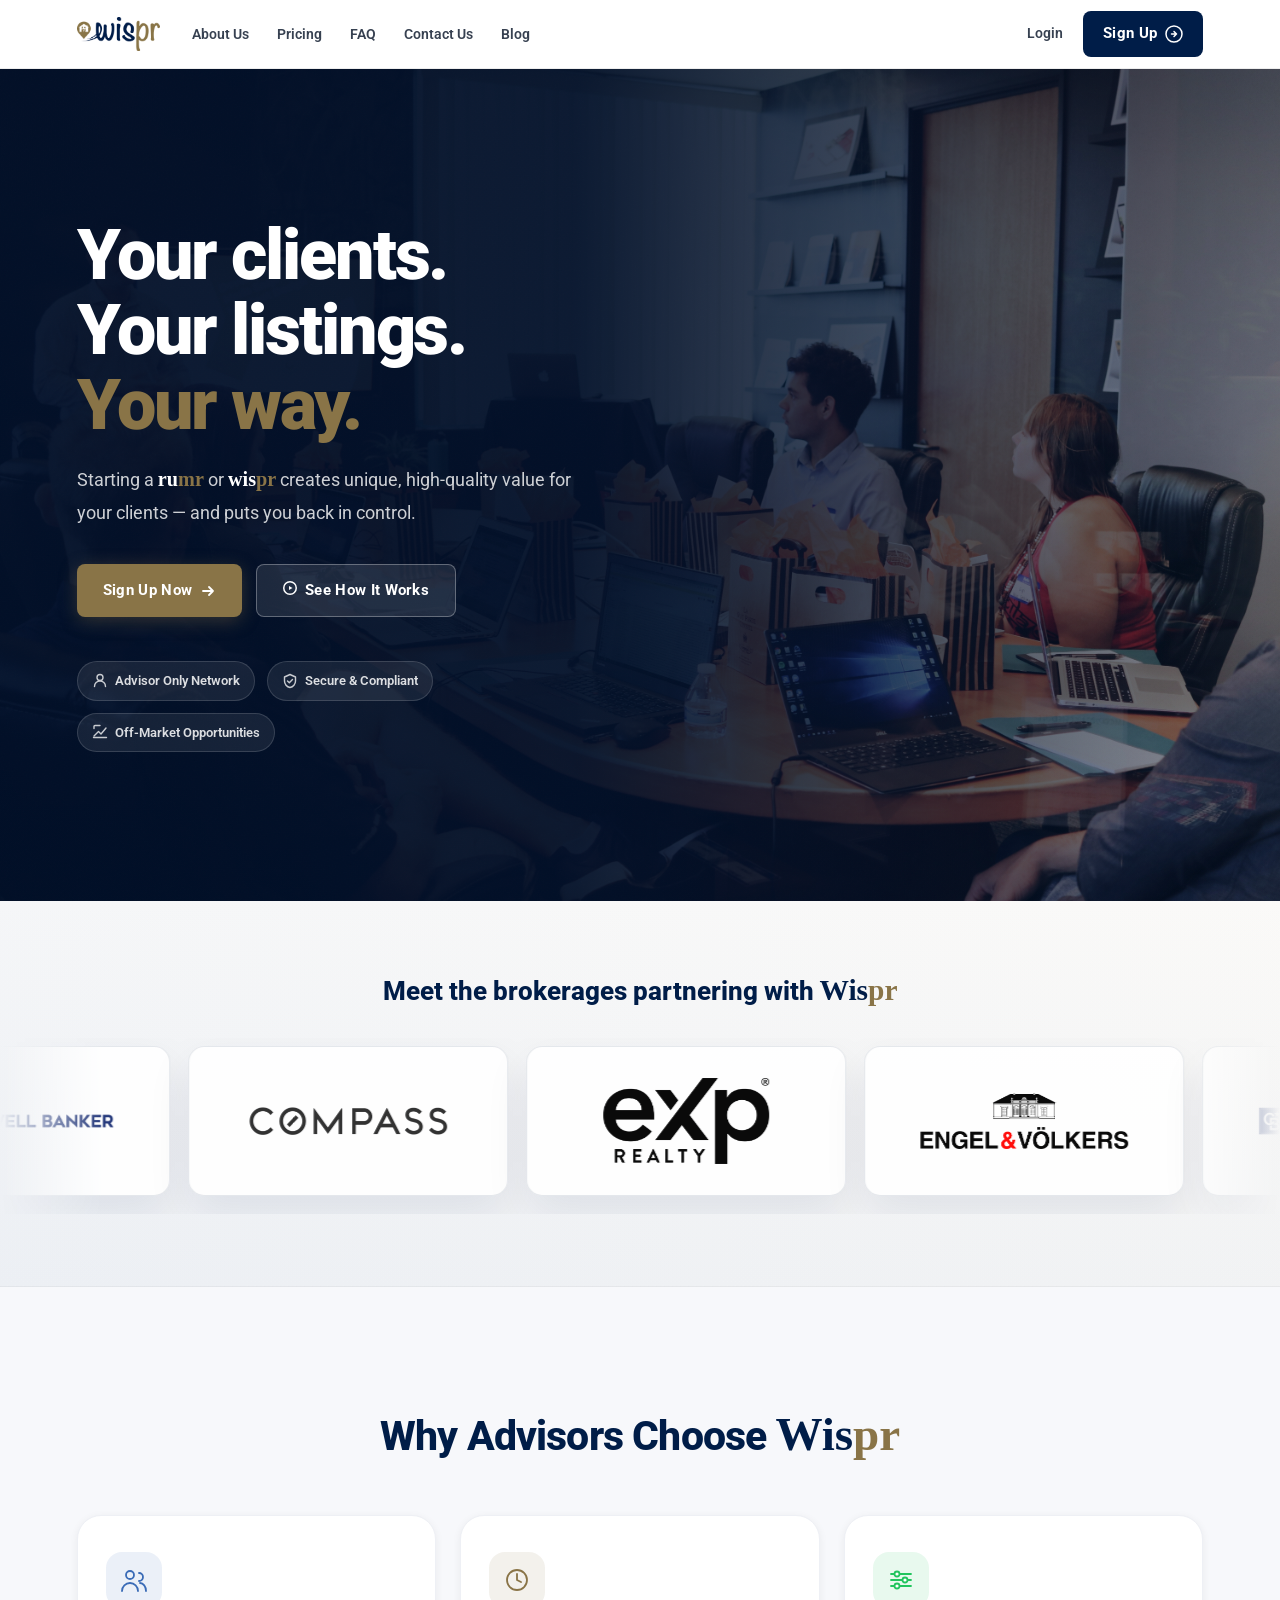
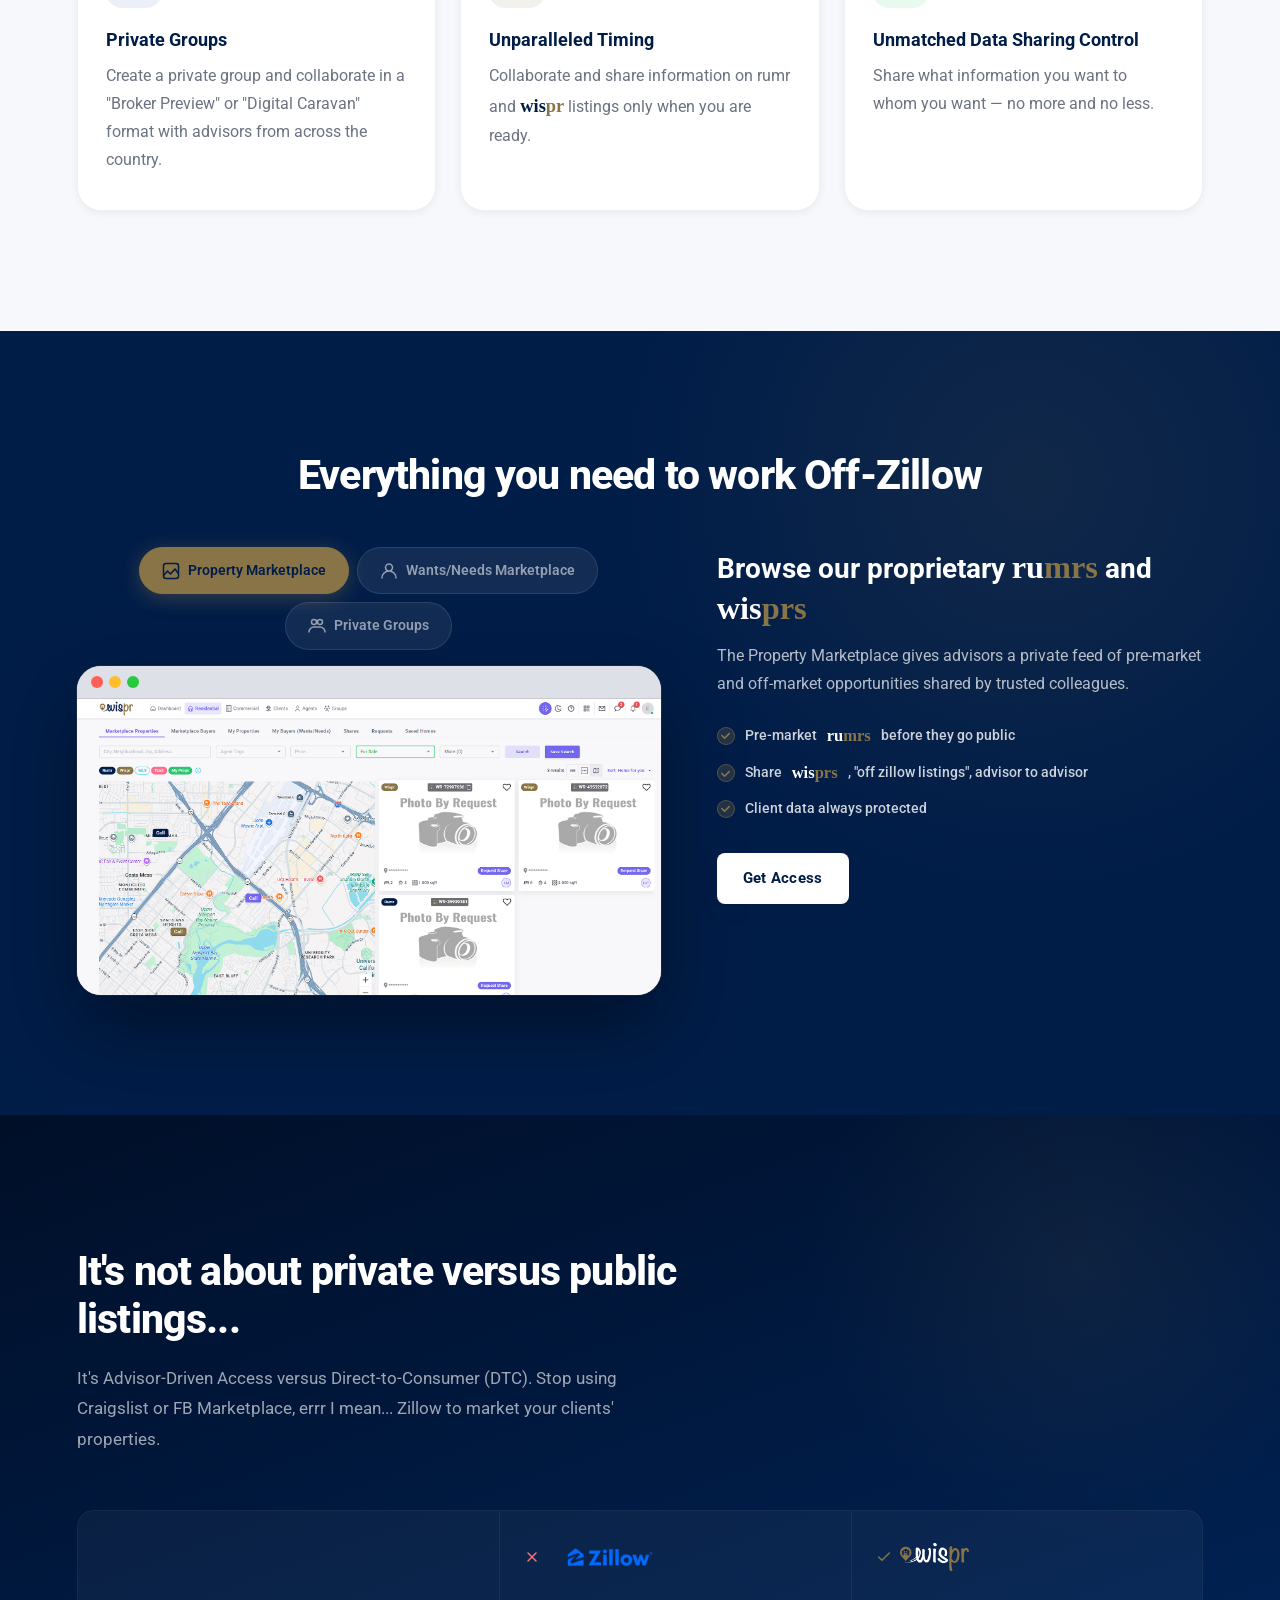
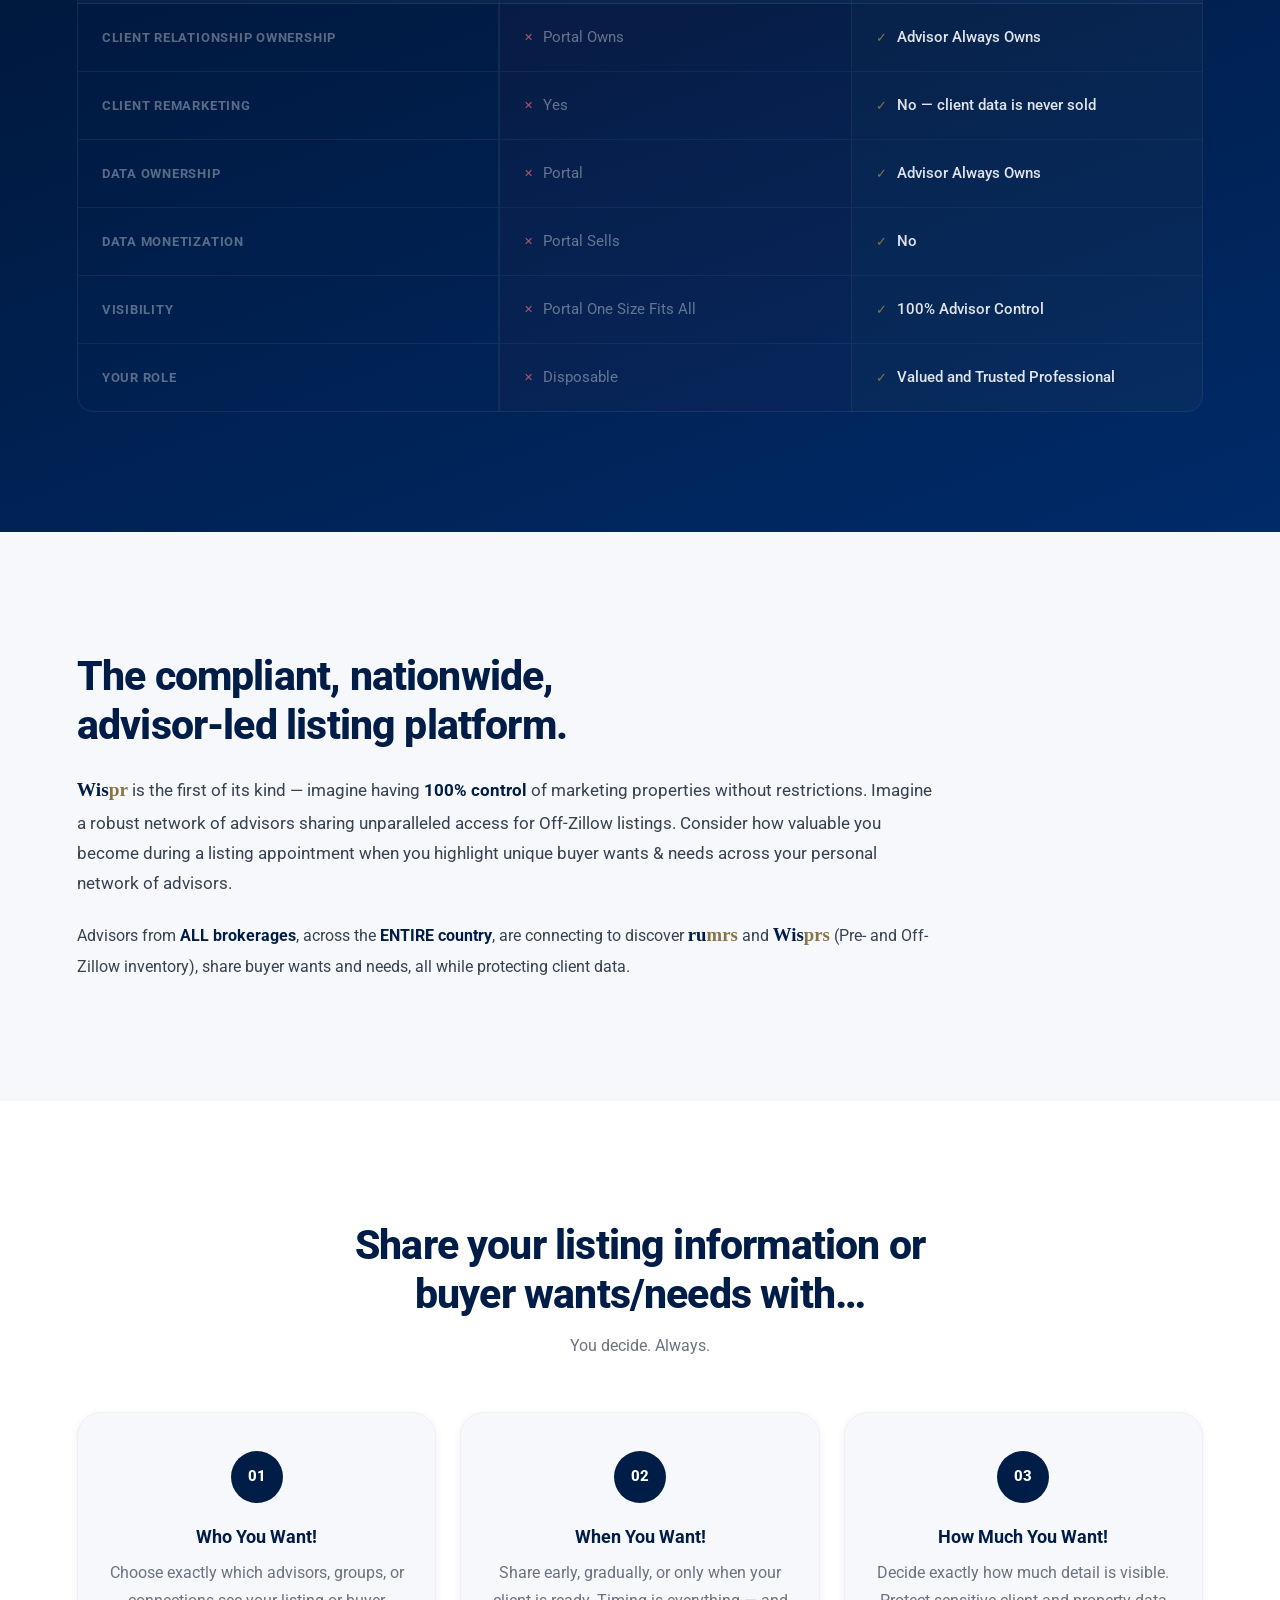
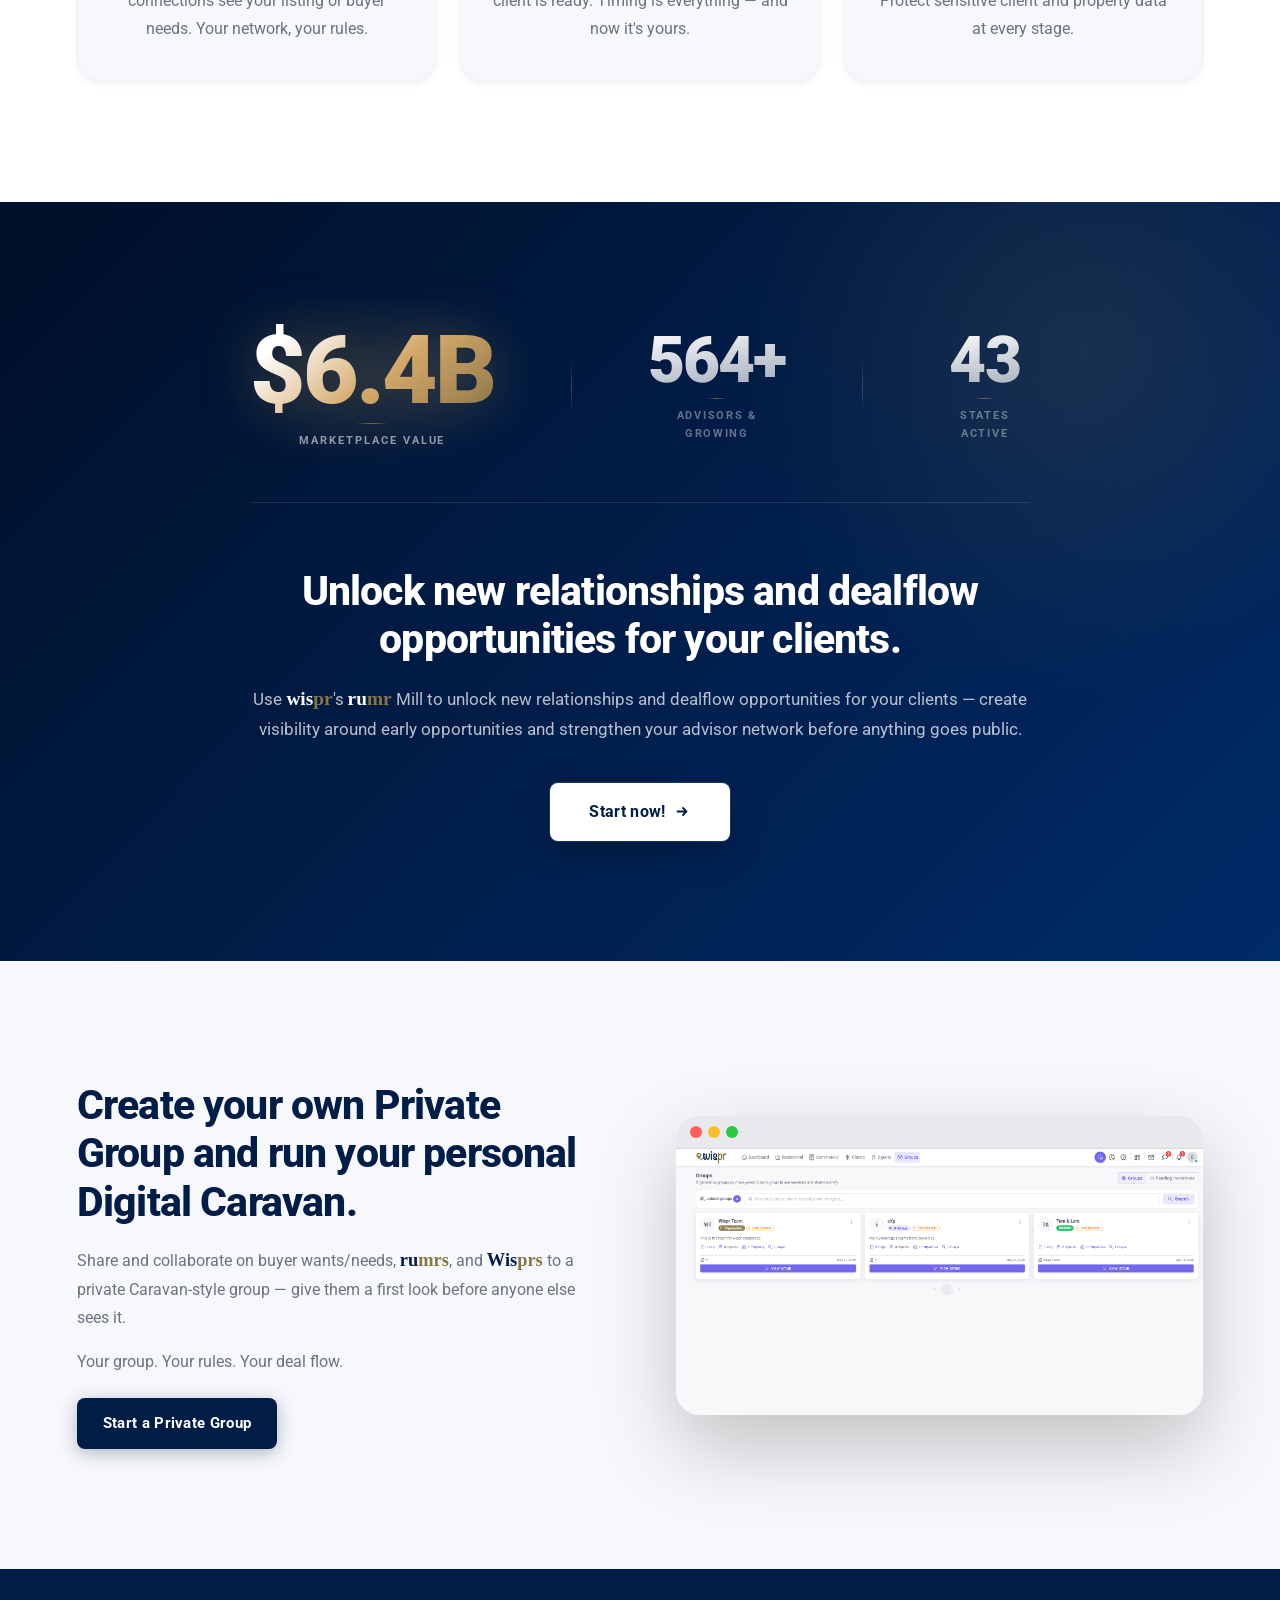
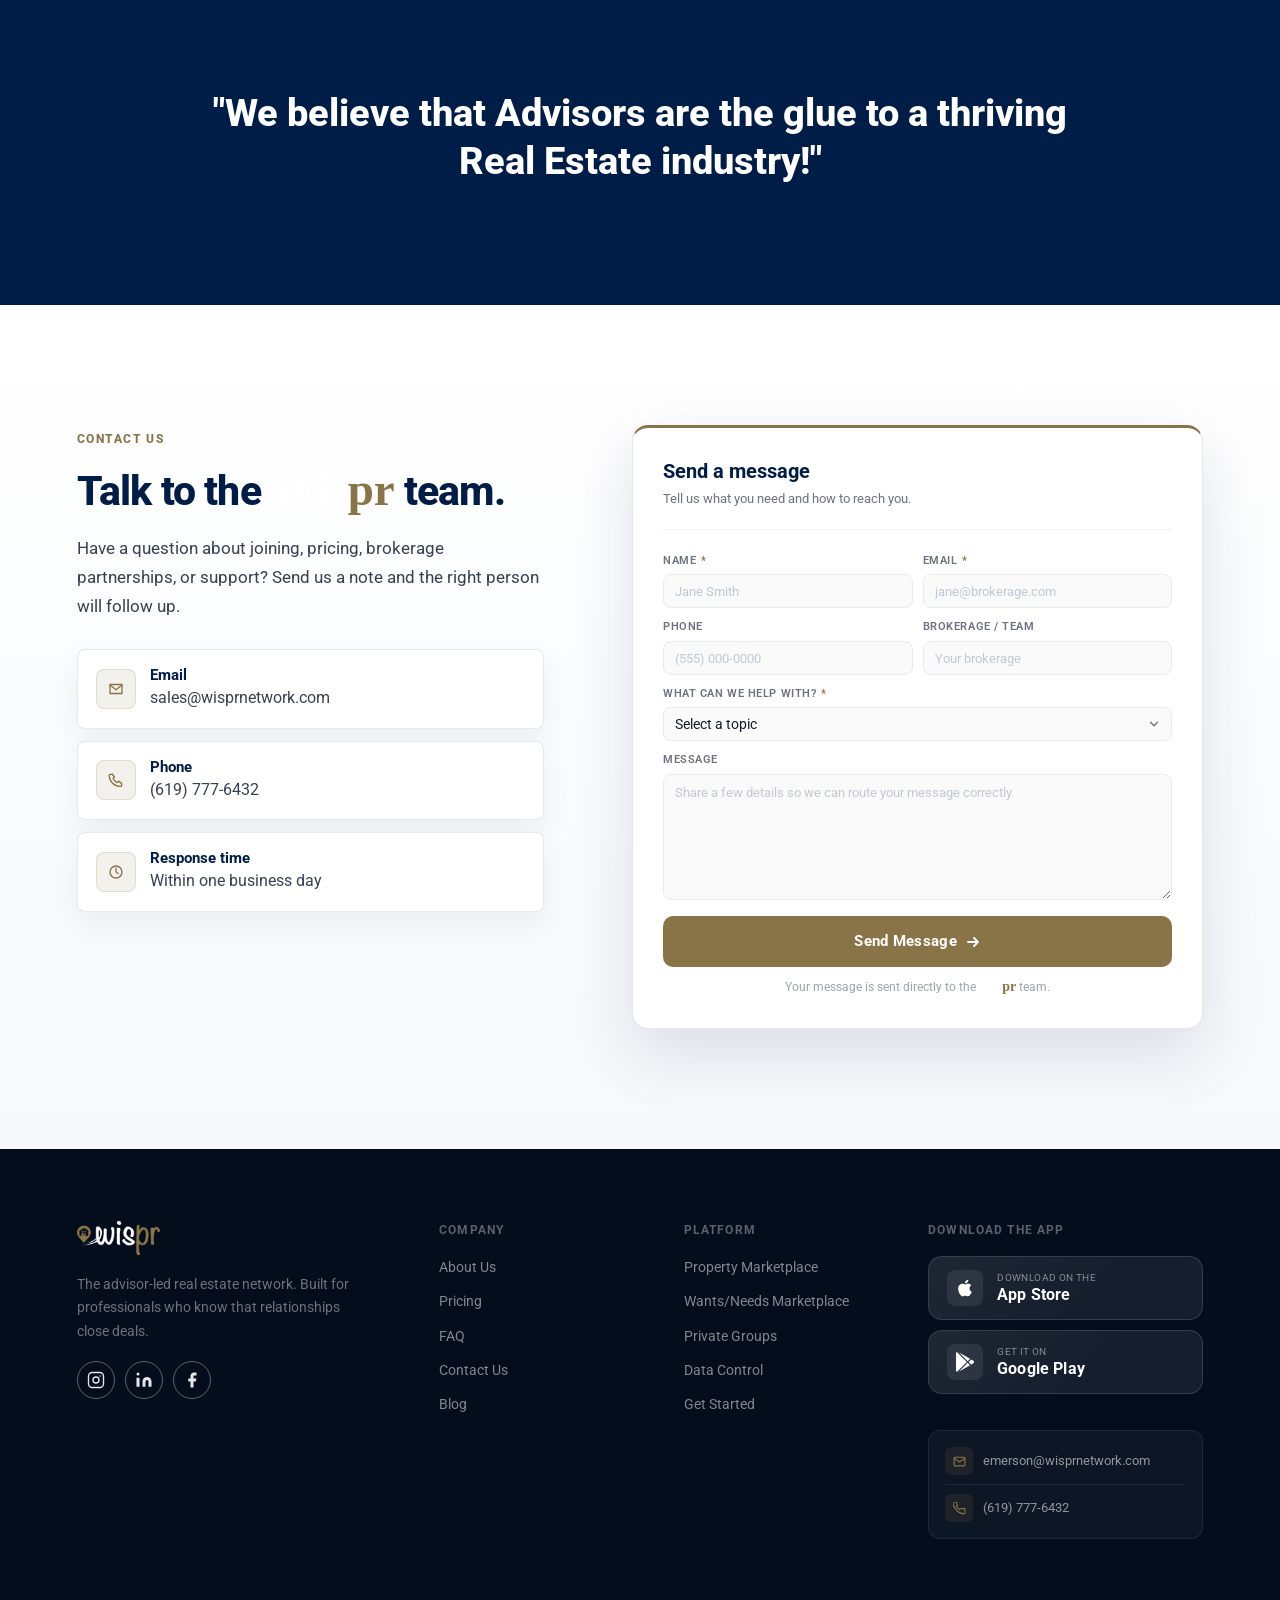
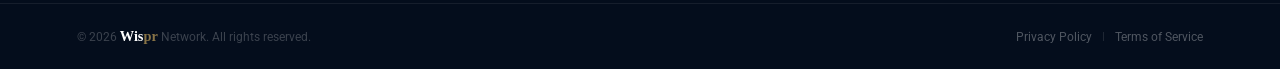
==== commit c497f782: "Fix Zillow logo case sensitivity for Linux server Rename image reference from Zillow.png to zillow.p" ====
--- a/index.html
+++ b/index.html
@@ -382,7 +382,7 @@
             <div class="how__thead-topic"></div>
             <div class="how__thead-col how__thead-col--bad">
               <svg width="16" height="16" viewBox="0 0 24 24" fill="none" stroke="currentColor" stroke-width="2.2" stroke-linecap="round"><path d="M18 6L6 18M6 6l12 12"/></svg>
-              <img src="images/Zillow.png" alt="Zillow" style="height:88px;vertical-align:middle;">
+              <img src="images/zillow.png" alt="Zillow" style="height:88px;vertical-align:middle;">
             </div>
             <div class="how__thead-col how__thead-col--good">
               <svg width="16" height="16" viewBox="0 0 24 24" fill="none" stroke="currentColor" stroke-width="2.2" stroke-linecap="round" stroke-linejoin="round"><path d="M20 6L9 17l-5-5"/></svg>
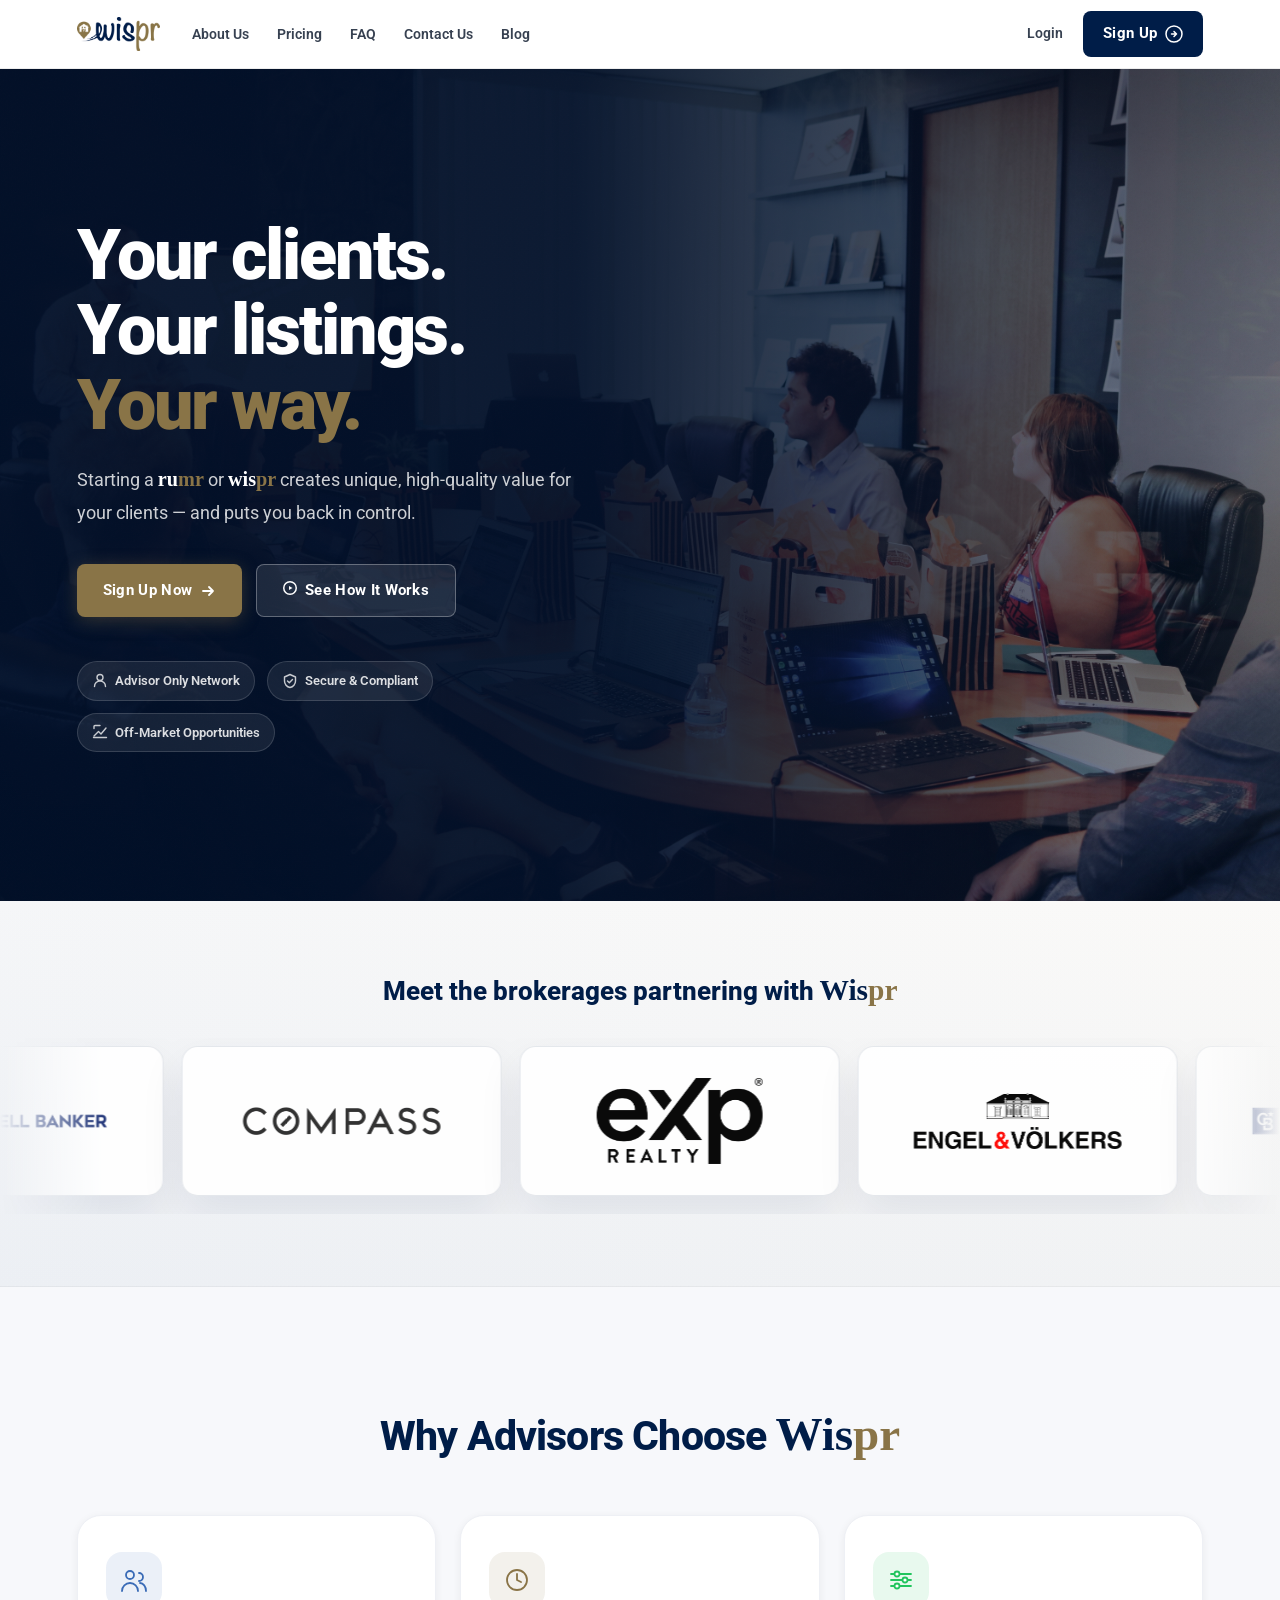
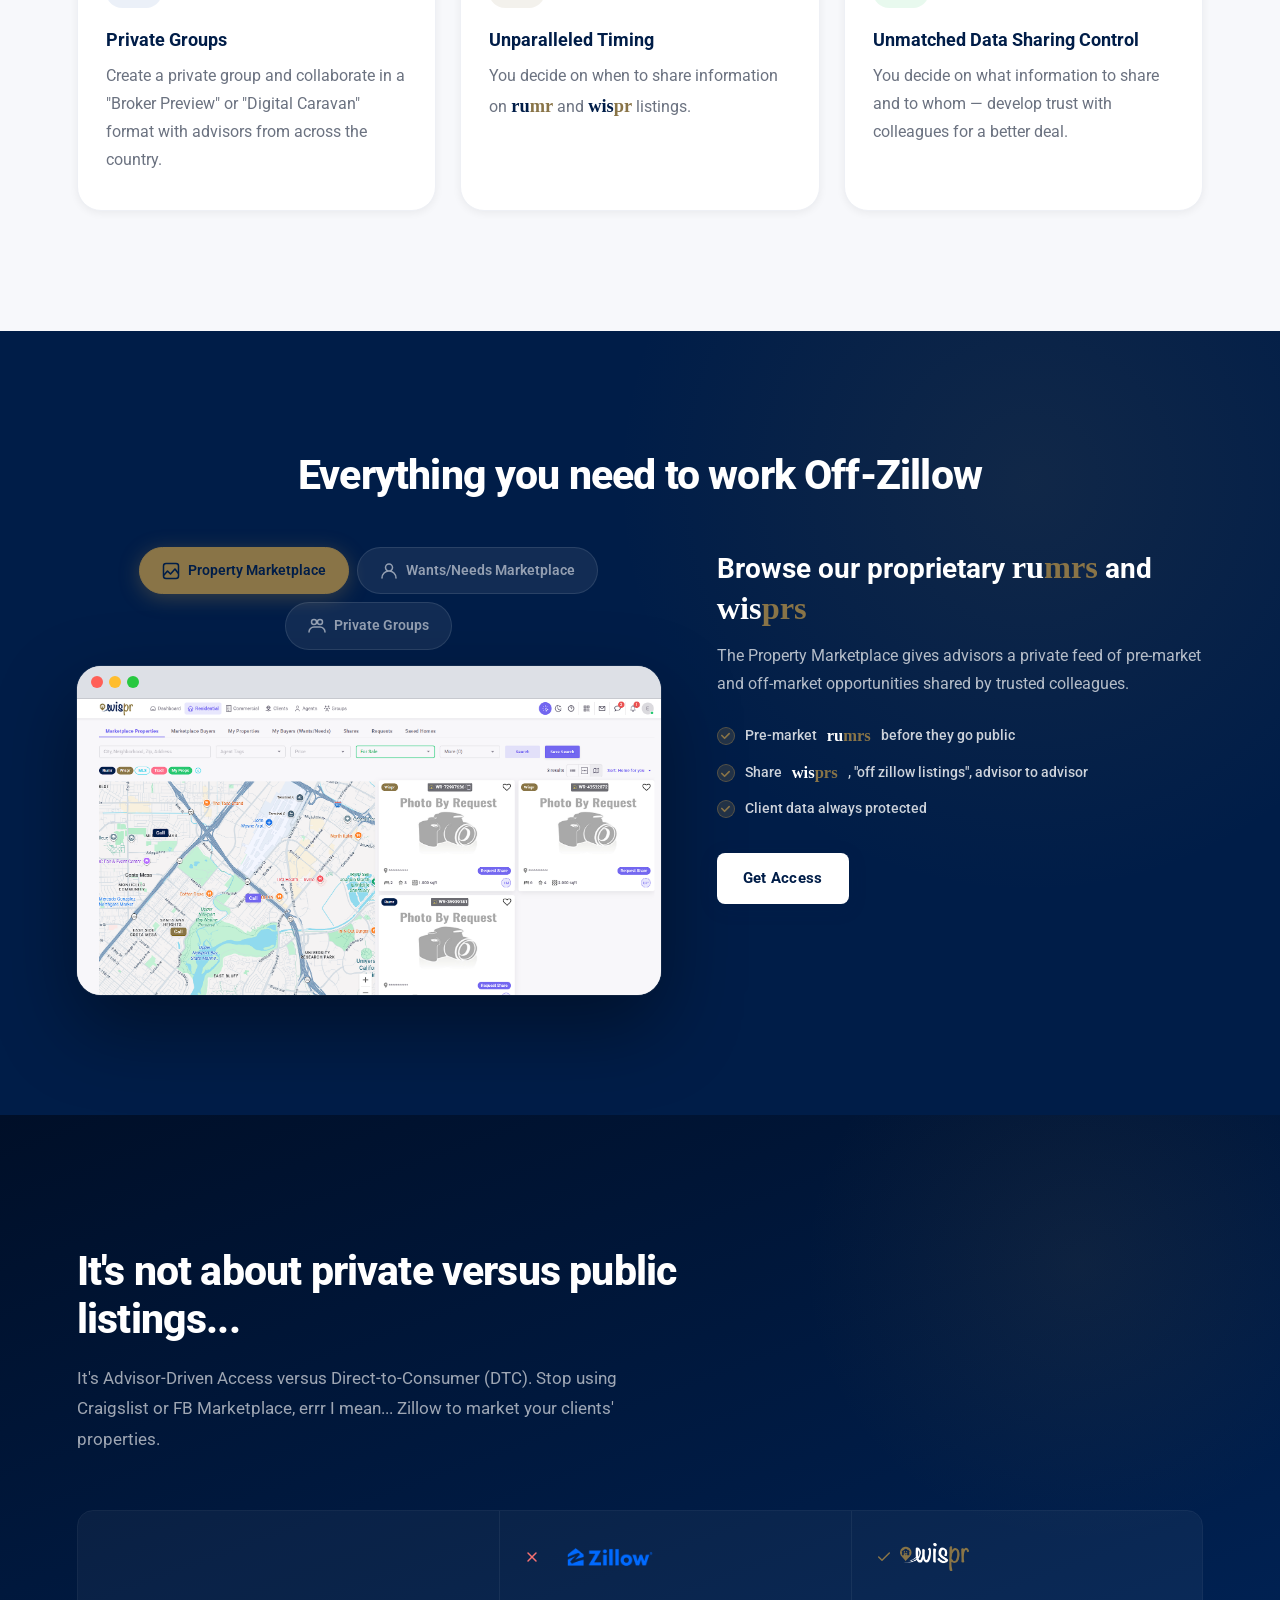
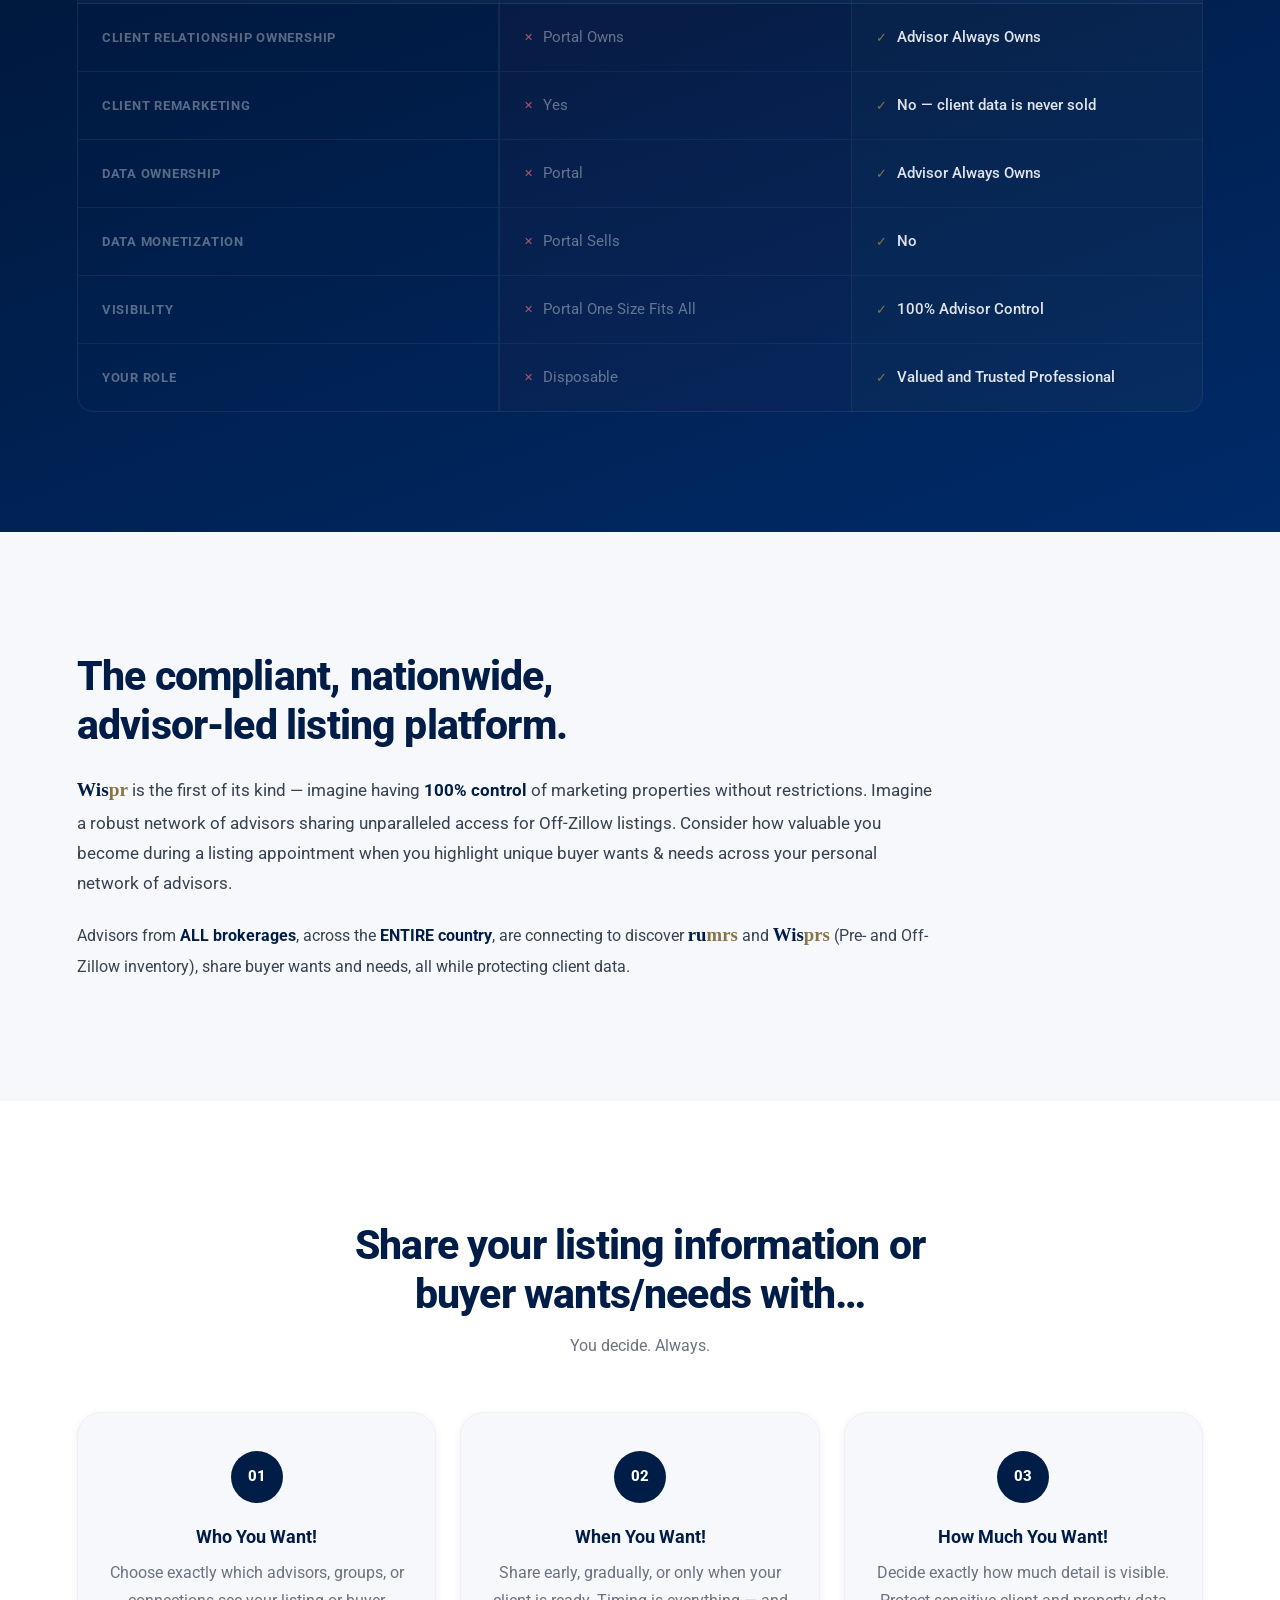
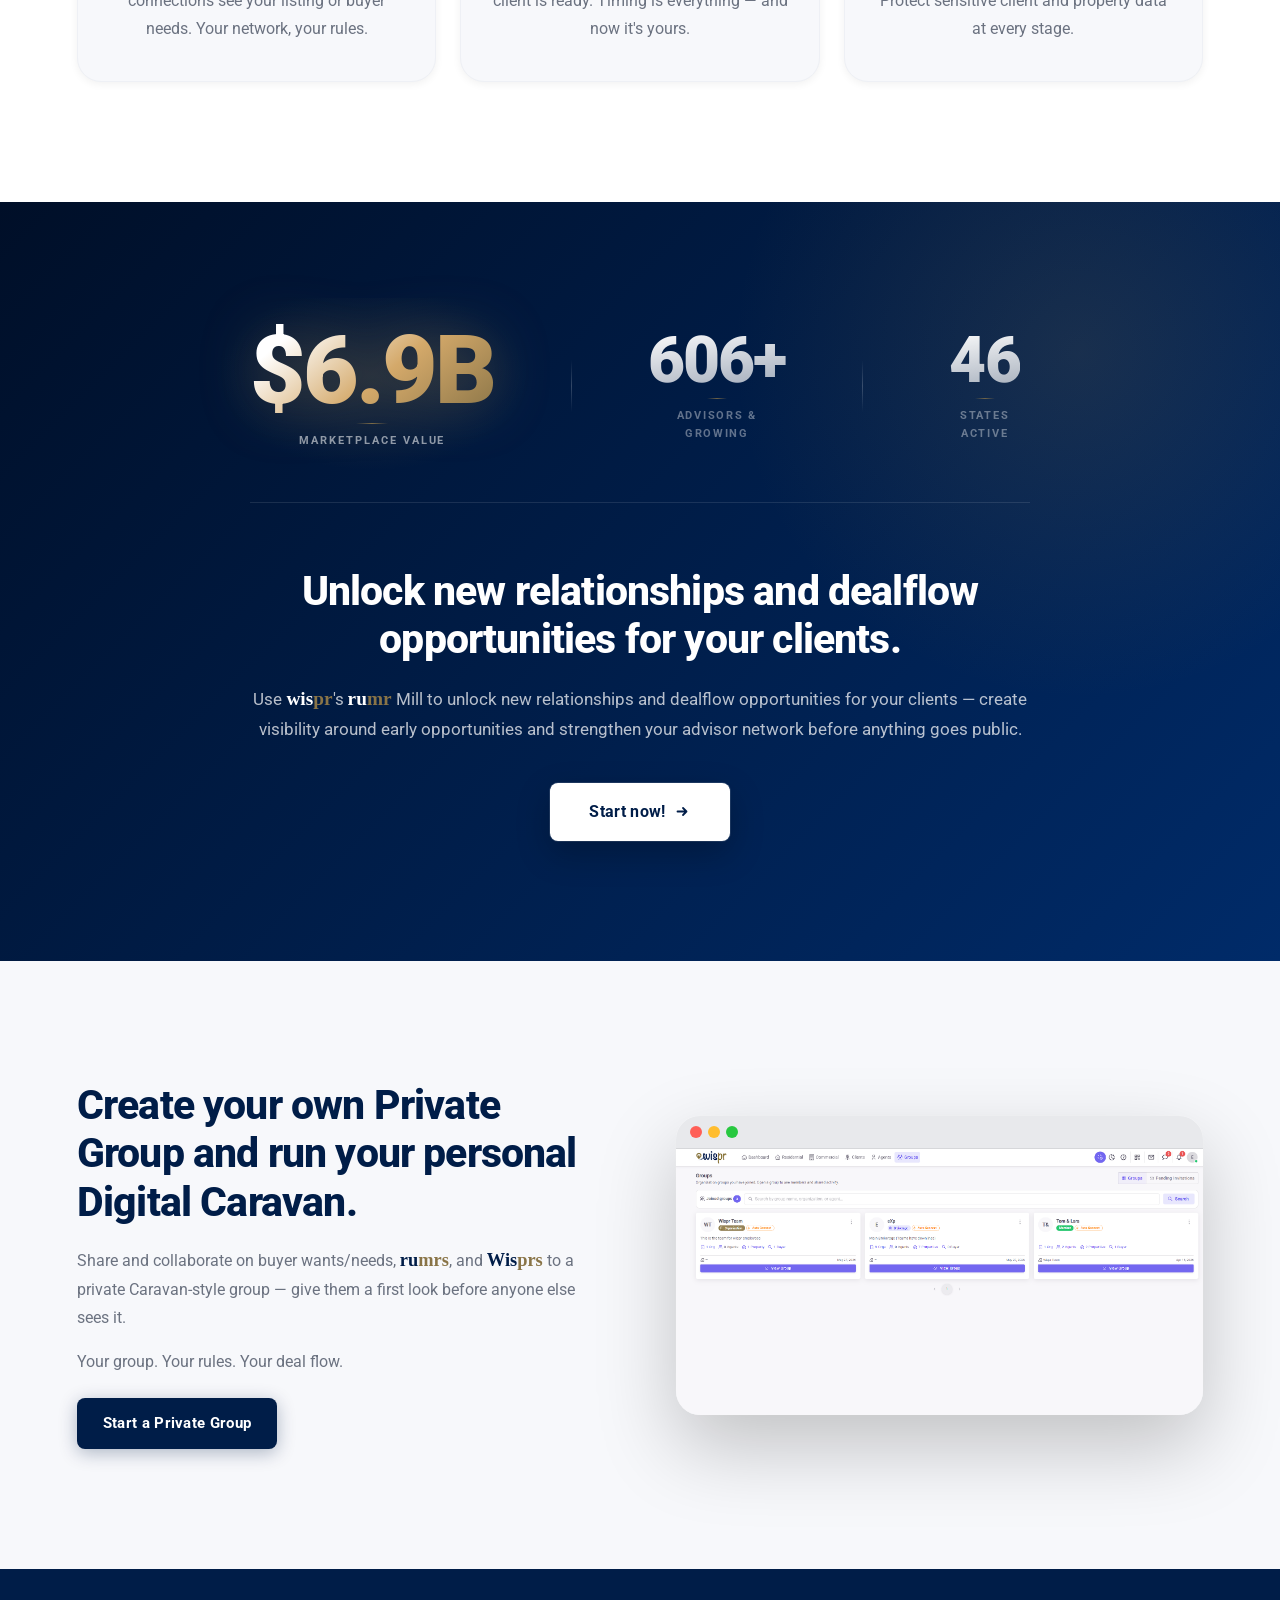
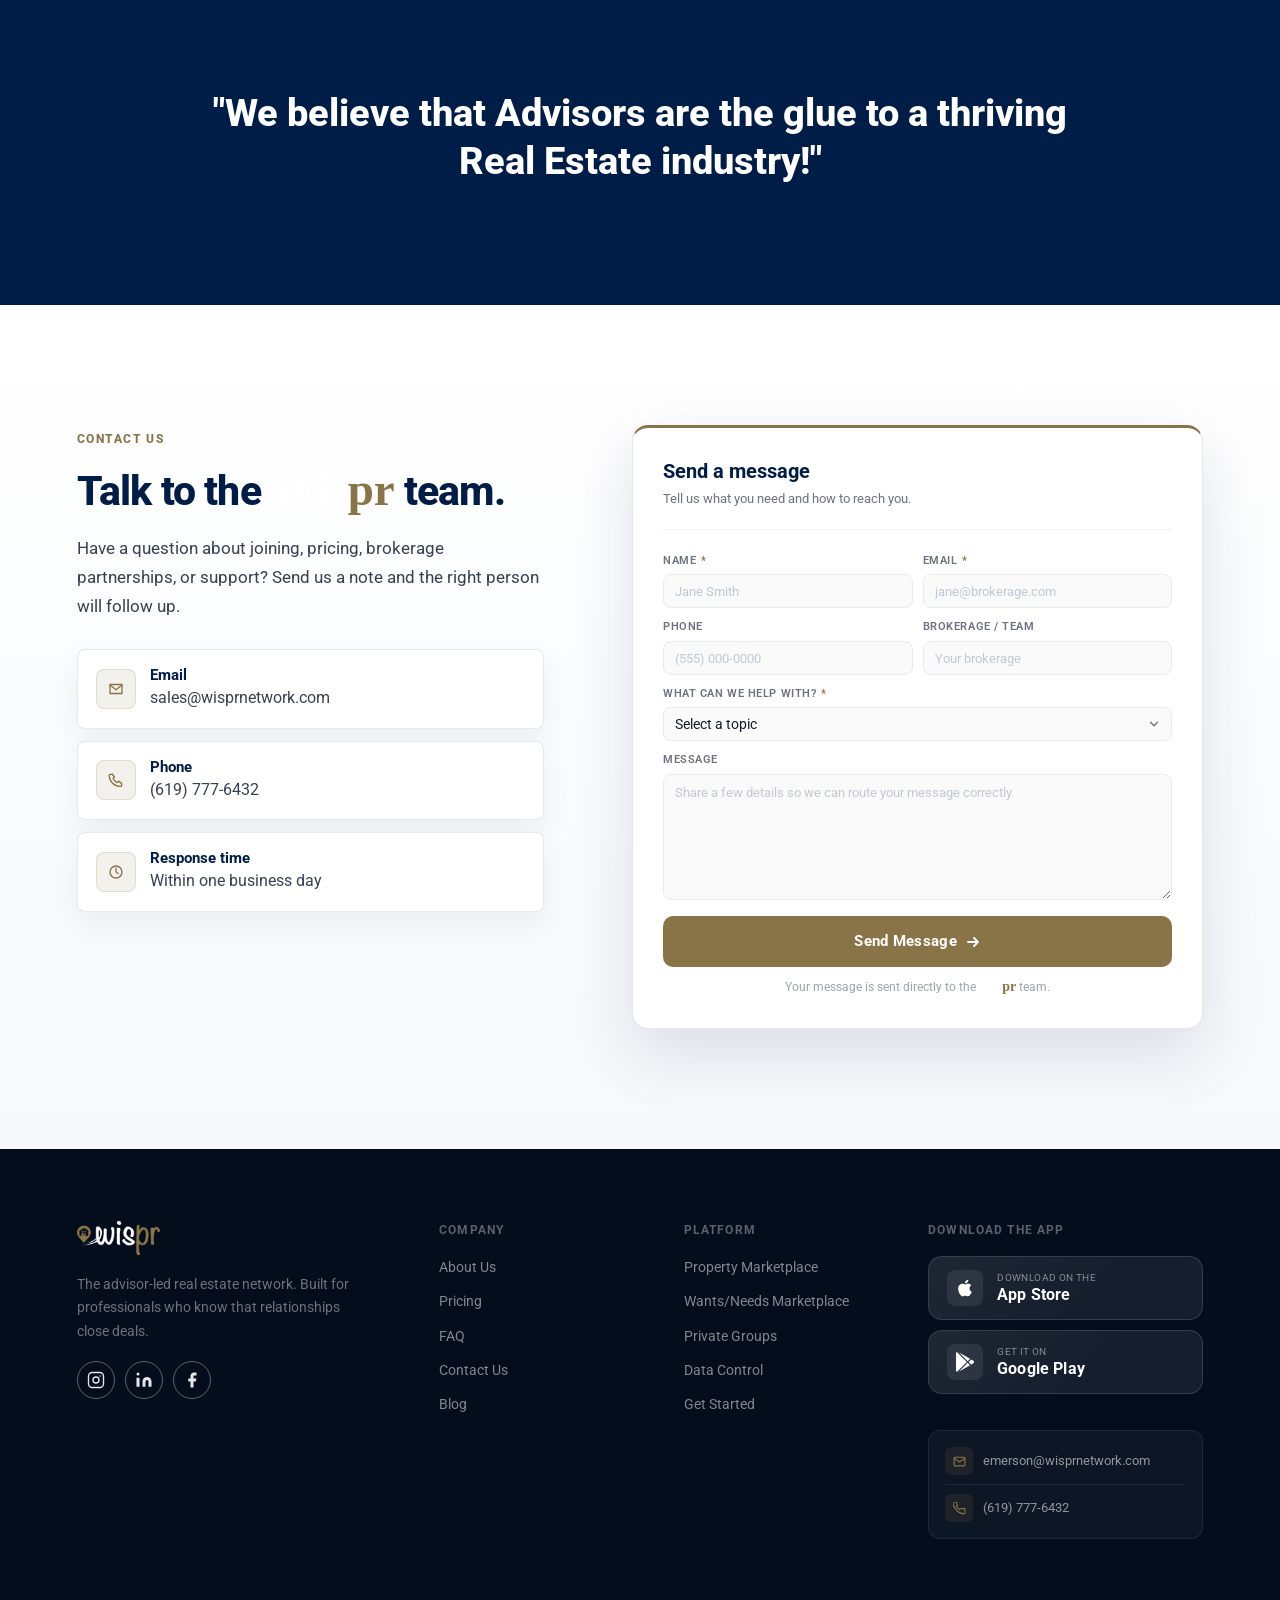
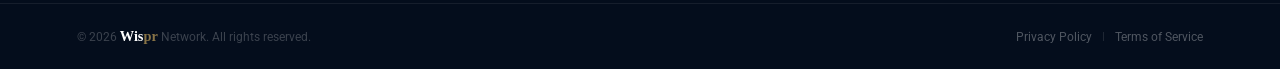
==== commit 6603da13: "Update FAQ copy, pricing label, and homepage copy - Hide FAQ Features questions 4,5,7,8,9,10,14 (arc" ====
--- a/index.html
+++ b/index.html
@@ -205,7 +205,7 @@
               </svg>
             </div>
             <h3>Unparalleled Timing</h3>
-            <p>Collaborate and share information on rumr and <span class="brand-rumr"><span class="brand-wis">wis</span><span class="brand-pr">pr</span></span> listings only when you are ready.</p>
+            <p>You decide on when to share information on <span class="brand-rumr"><span class="brand-wis">ru</span><span class="brand-pr">mr</span></span> and <span class="brand-rumr"><span class="brand-wis">wis</span><span class="brand-pr">pr</span></span> listings.</p>
           </div>
 
           <div class="why-card" data-reveal data-reveal-delay="240" data-reveal-origin="scale">
@@ -218,7 +218,7 @@
               </svg>
             </div>
             <h3>Unmatched Data Sharing Control</h3>
-            <p>Share what information you want to whom you want — no more and no less.</p>
+            <p>You decide on what information to share and to whom — develop trust with colleagues for a better deal.</p>
           </div>
 
         </div>
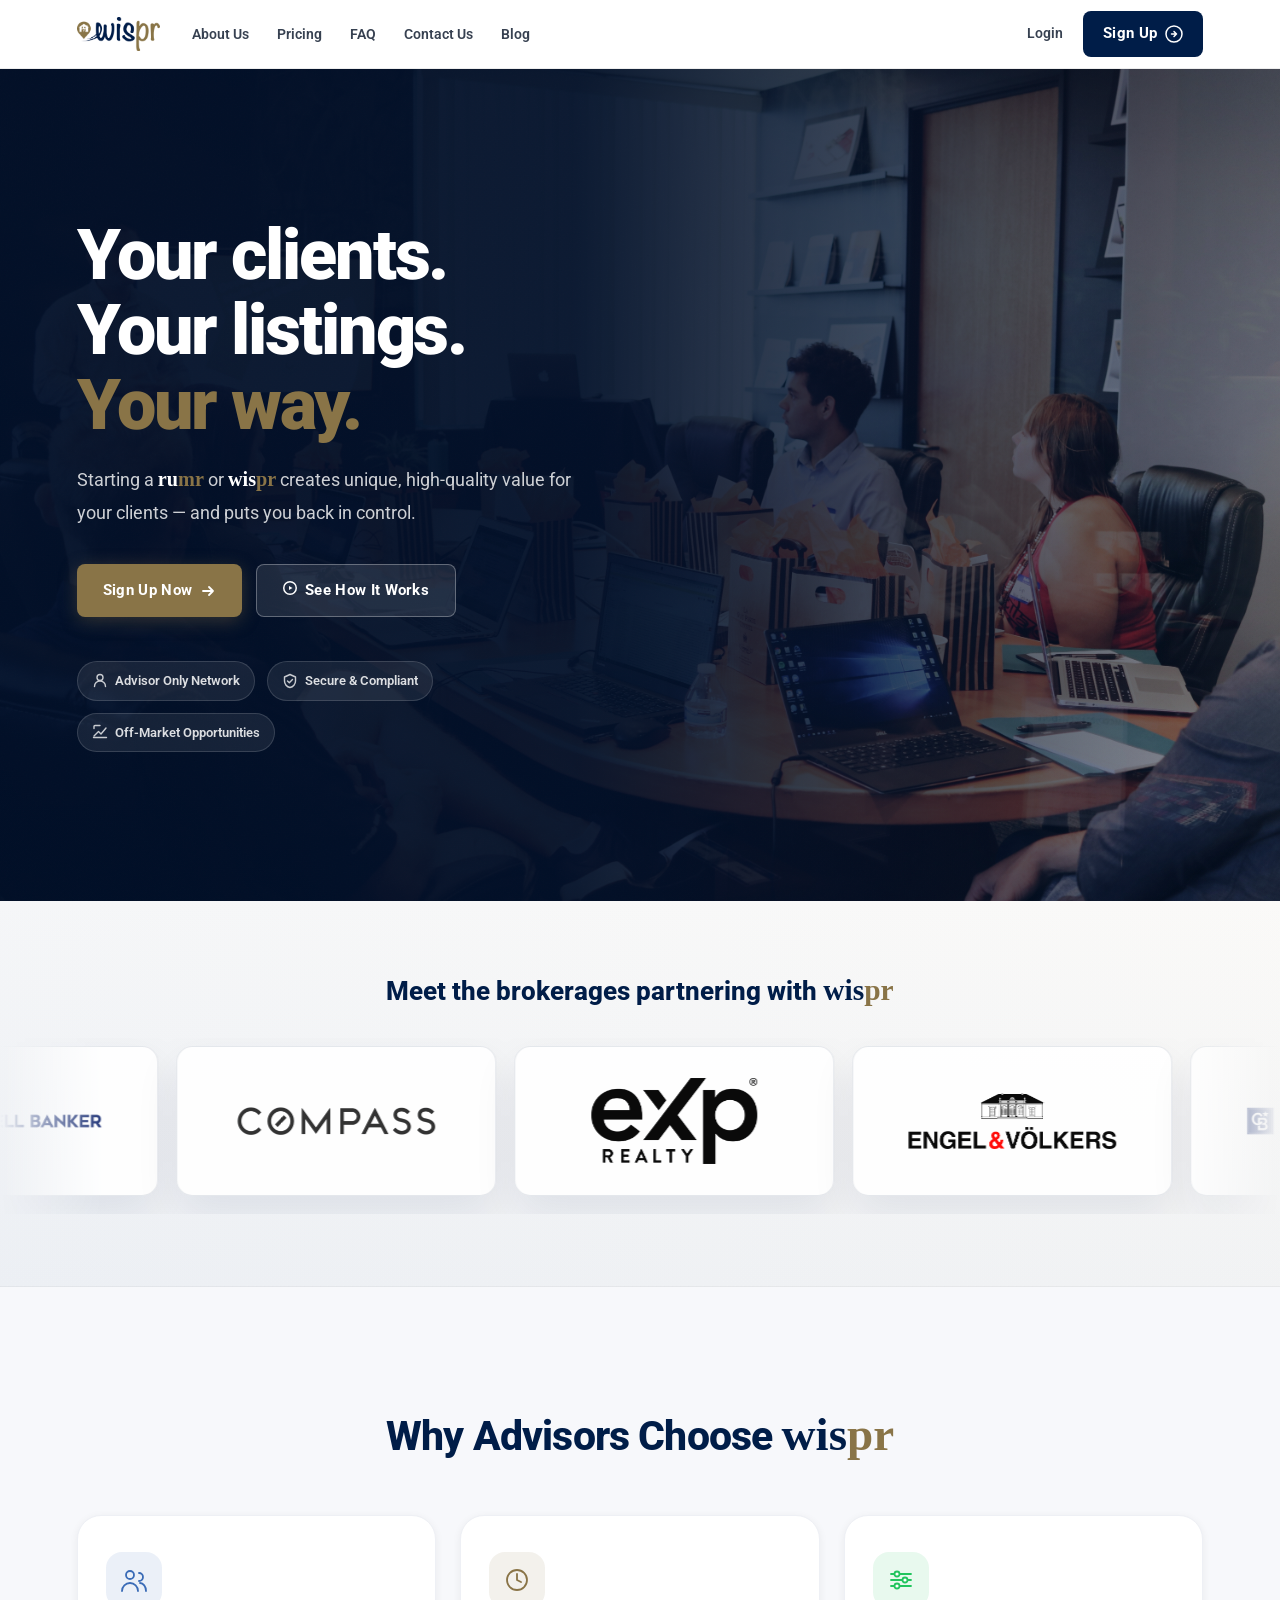
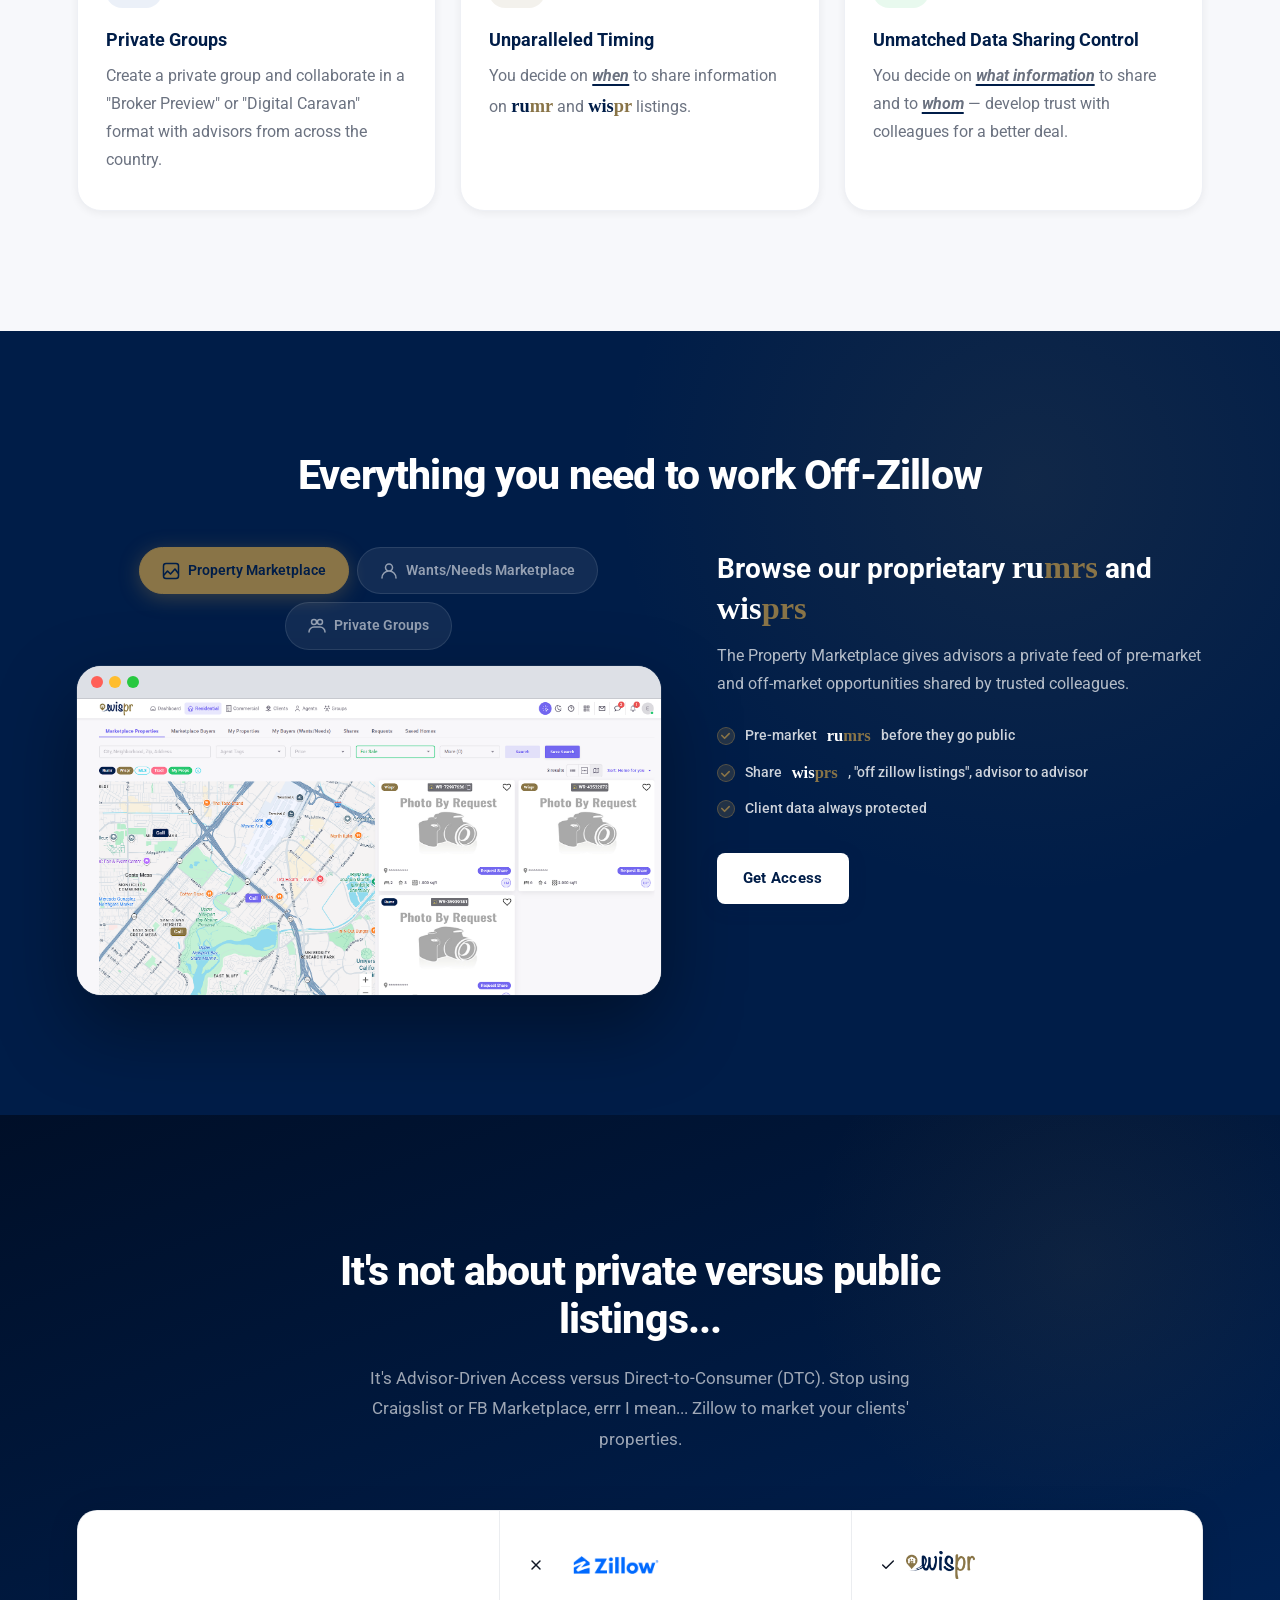
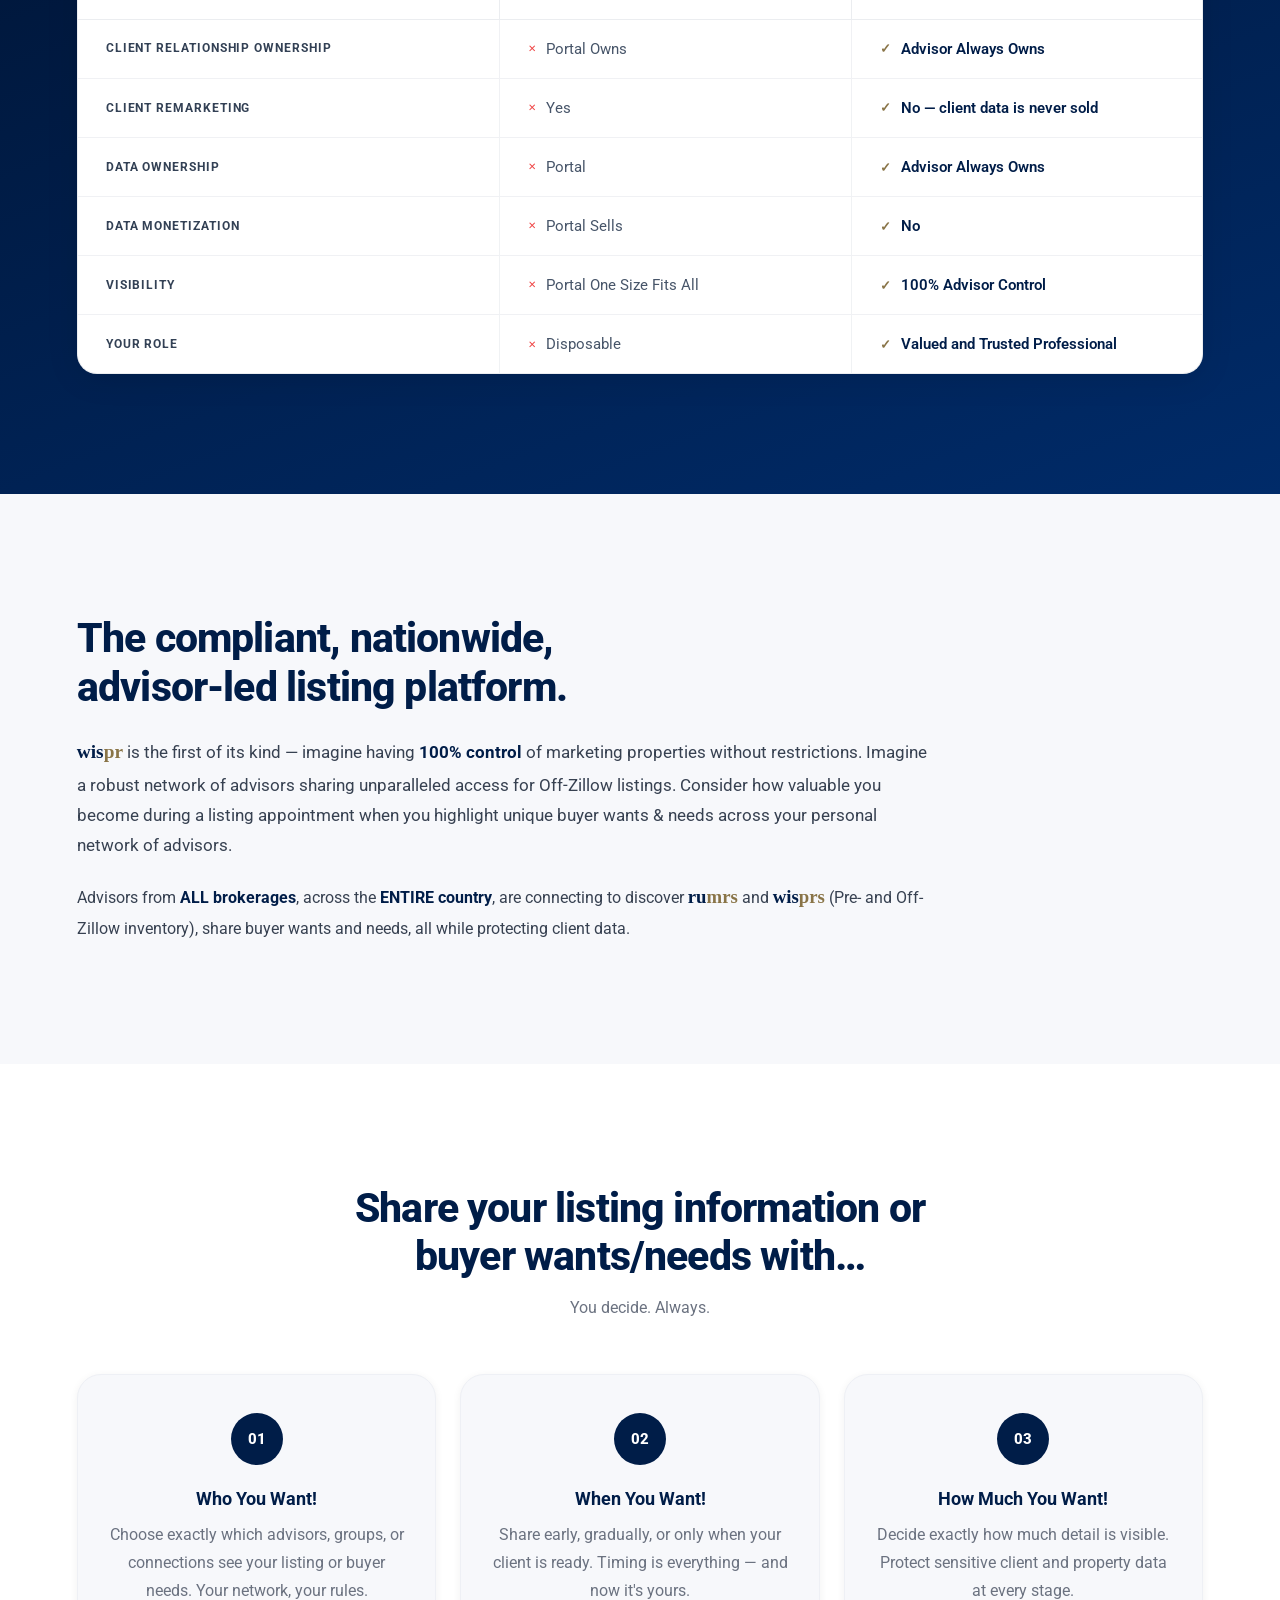
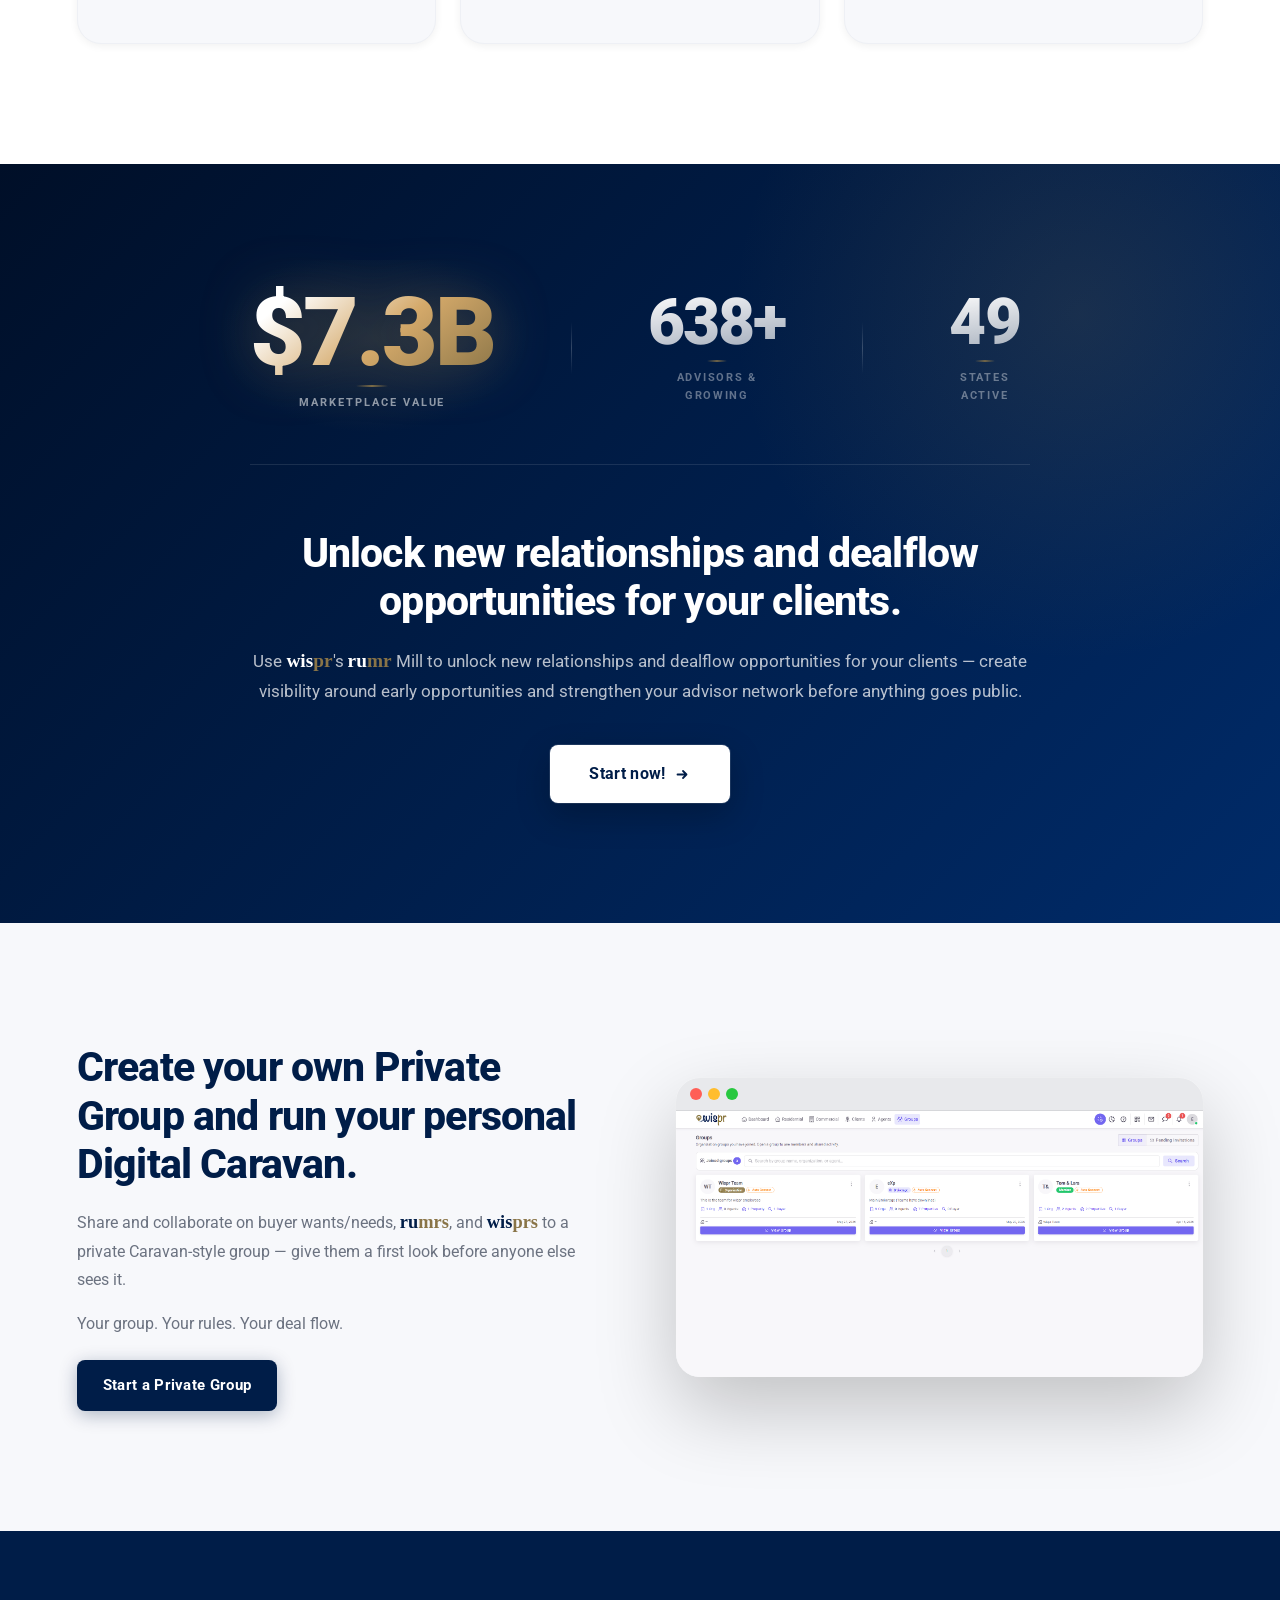
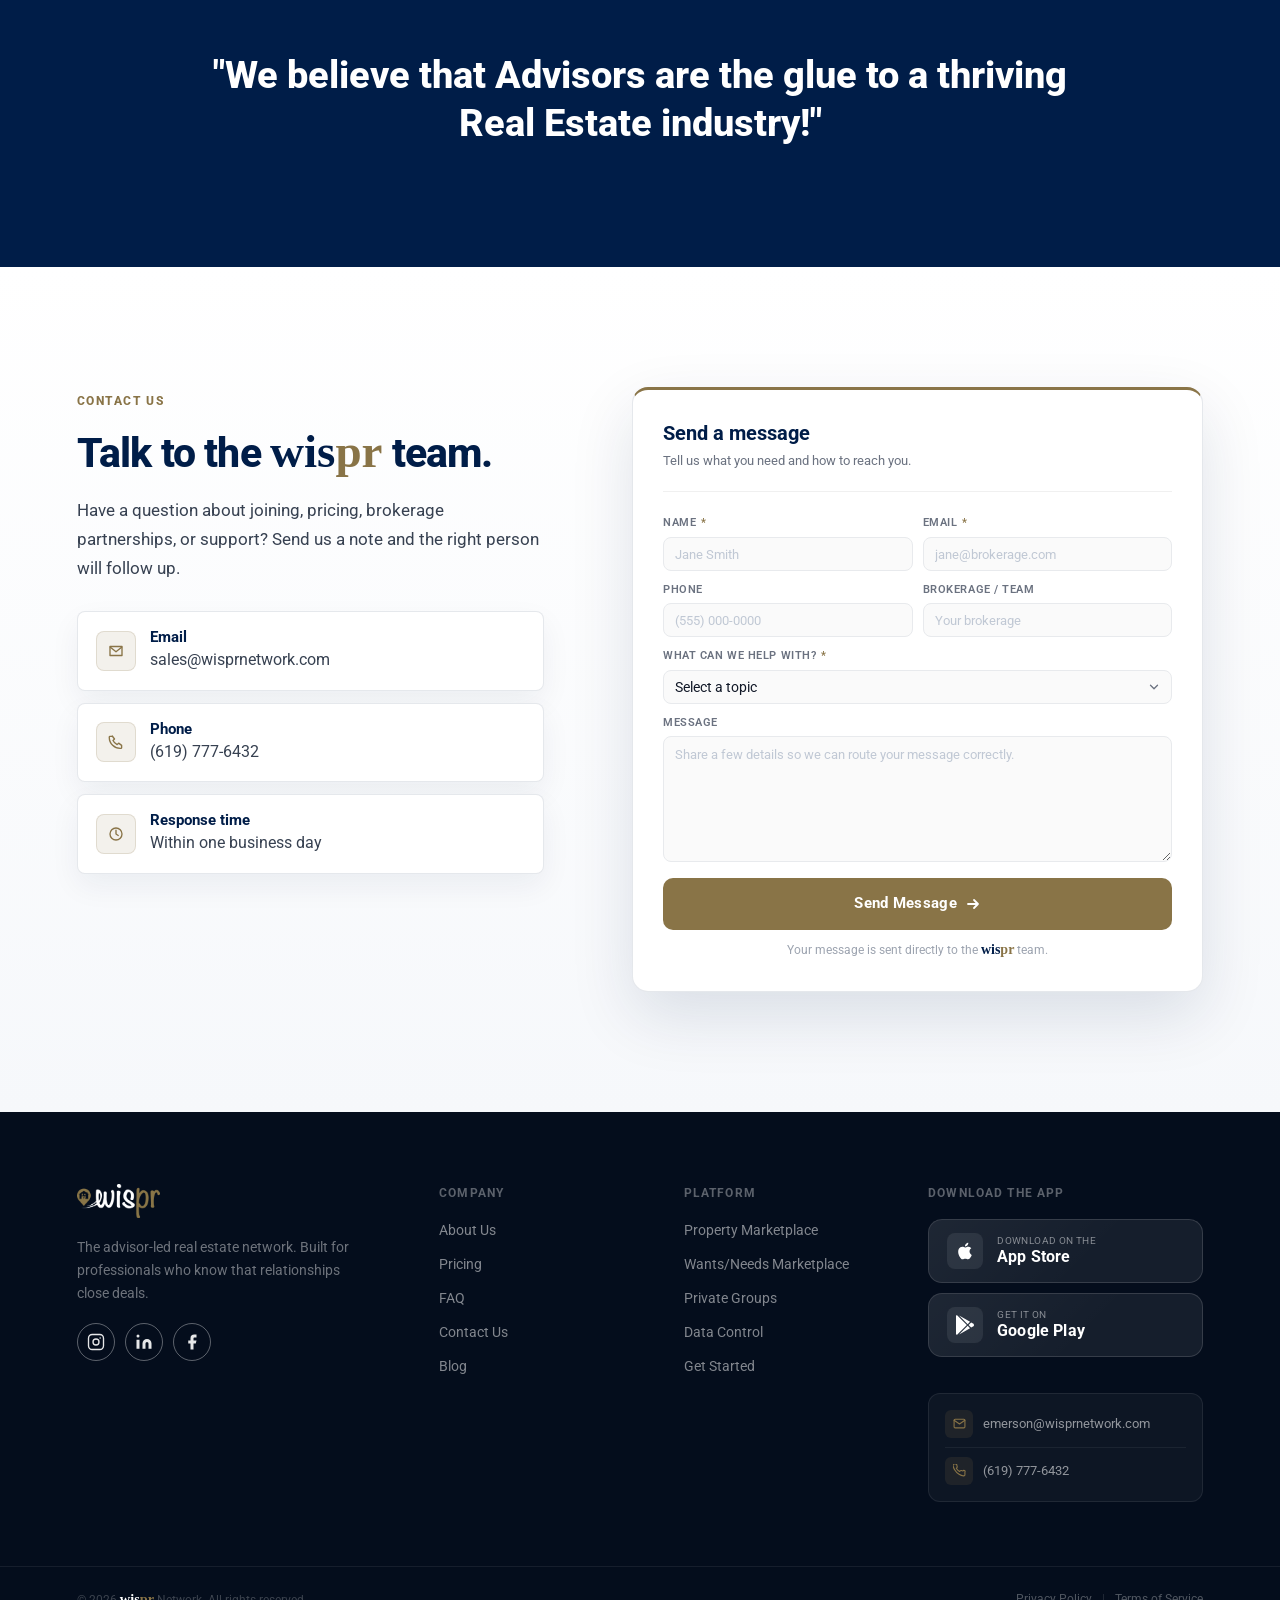
==== commit dece97de: "UI polish, brand consistency, and nav auth links - Wire Login/Sign Up nav buttons to wisprnetwork.co" ====
--- a/index.html
+++ b/index.html
@@ -35,8 +35,8 @@
       </ul>
 
       <div class="nav__auth">
-        <a href="#" class="nav__login">Login</a>
-        <a href="#contact-form" class="btn btn--signup">
+        <a href="https://wisprnetwork.com/sign-in/" class="nav__login">Login</a>
+        <a href="https://wisprnetwork.com/sign-up/" class="btn btn--signup">
           Sign Up
           <svg width="18" height="18" viewBox="0 0 18 18" fill="none" aria-hidden="true">
             <circle cx="9" cy="9" r="8" stroke="currentColor" stroke-width="1.5"/>
@@ -117,7 +117,7 @@
     <!-- ── PARTNER LOGOS ───────────────────────────────── -->
     <section class="partners" id="partners" aria-labelledby="partners-title" data-reveal-section>
       <div class="partners__inner">
-        <h2 class="partners__title" id="partners-title">Meet the brokerages partnering with <span class="brand-rumr"><span class="brand-wis">Wis</span><span class="brand-pr">pr</span></span></h2>
+        <h2 class="partners__title" id="partners-title">Meet the brokerages partnering with <span class="brand-rumr"><span class="brand-wis">wis</span><span class="brand-pr">pr</span></span></h2>
 
         <div class="partners__marquee" aria-label="Brokerages using Wispr">
           <div class="partners__track">
@@ -182,7 +182,7 @@
     <!-- ── WHY WISPR ──────────────────────────────────── -->
     <section class="why" id="why">
       <div class="why__inner">
-        <h2 data-reveal data-reveal-delay="100">Why Advisors Choose <span class="brand-rumr"><span class="brand-wis">Wis</span><span class="brand-pr">pr</span></span></h2>
+        <h2 data-reveal data-reveal-delay="100">Why Advisors Choose <span class="brand-rumr"><span class="brand-wis">wis</span><span class="brand-pr">pr</span></span></h2>
 
         <div class="why__grid">
 
@@ -205,7 +205,7 @@
               </svg>
             </div>
             <h3>Unparalleled Timing</h3>
-            <p>You decide on when to share information on <span class="brand-rumr"><span class="brand-wis">ru</span><span class="brand-pr">mr</span></span> and <span class="brand-rumr"><span class="brand-wis">wis</span><span class="brand-pr">pr</span></span> listings.</p>
+            <p>You decide on <span class="kw-underline">when</span> to share information on <span class="brand-rumr"><span class="brand-wis">ru</span><span class="brand-pr">mr</span></span> and <span class="brand-rumr"><span class="brand-wis">wis</span><span class="brand-pr">pr</span></span> listings.</p>
           </div>
 
           <div class="why-card" data-reveal data-reveal-delay="240" data-reveal-origin="scale">
@@ -218,7 +218,7 @@
               </svg>
             </div>
             <h3>Unmatched Data Sharing Control</h3>
-            <p>You decide on what information to share and to whom — develop trust with colleagues for a better deal.</p>
+            <p>You decide on <span class="kw-underline">what information</span> to share and to <span class="kw-underline">whom</span> — develop trust with colleagues for a better deal.</p>
           </div>
 
         </div>
@@ -347,12 +347,12 @@
               <h3>Your personal Digital Caravan.</h3>
               <p>
                 Create a private, invite-only group and collaborate with your most
-                trusted colleagues. Share <span class="brand-rumr"><span class="brand-wis">ru</span><span class="brand-pr">mrs</span></span>, <span class="brand-rumr"><span class="brand-wis">Wis</span><span class="brand-pr">prs</span></span>, and buyer needs exclusively
+                trusted colleagues. Share <span class="brand-rumr"><span class="brand-wis">ru</span><span class="brand-pr">mrs</span></span>, <span class="brand-rumr"><span class="brand-wis">wis</span><span class="brand-pr">prs</span></span>, and buyer needs exclusively
                 with your inner circle — before anyone else sees them.
               </p>
               <ul class="showcase__points">
                 <li>Invite-only access — you control who joins</li>
-                <li>Share <span class="brand-rumr"><span class="brand-wis">ru</span><span class="brand-pr">mrs</span></span>, <span class="brand-rumr"><span class="brand-wis">Wis</span><span class="brand-pr">prs</span></span> &amp; buyer needs privately</li>
+                <li>Share <span class="brand-rumr"><span class="brand-wis">ru</span><span class="brand-pr">mrs</span></span>, <span class="brand-rumr"><span class="brand-wis">wis</span><span class="brand-pr">prs</span></span> &amp; buyer needs privately</li>
                 <li>Run your own digital Caravan from anywhere</li>
                 <li>All brokerages, nationwide</li>
               </ul>
@@ -386,7 +386,7 @@
             </div>
             <div class="how__thead-col how__thead-col--good">
               <svg width="16" height="16" viewBox="0 0 24 24" fill="none" stroke="currentColor" stroke-width="2.2" stroke-linecap="round" stroke-linejoin="round"><path d="M20 6L9 17l-5-5"/></svg>
-              <img src="images/wispr_logo_white.png" alt="Wispr" style="height:28px;vertical-align:middle;">
+              <img src="images/wispr_navy.png" alt="Wispr" style="height:28px;vertical-align:middle;">
             </div>
           </div>
 
@@ -441,7 +441,7 @@
       <div class="features__inner">
         <h2>The compliant, nationwide, advisor-led listing platform.</h2>
         <p class="features__intro">
-          <span class="brand-rumr"><span class="brand-wis">Wis</span><span class="brand-pr">pr</span></span> is the first of its kind — imagine having <strong>100% control</strong> of marketing
+          <span class="brand-rumr"><span class="brand-wis">wis</span><span class="brand-pr">pr</span></span> is the first of its kind — imagine having <strong>100% control</strong> of marketing
           properties without restrictions. Imagine a robust network of advisors sharing
           unparalleled access for Off-Zillow listings. Consider how valuable you become during
           a listing appointment when you highlight unique buyer wants &amp; needs across your
@@ -449,7 +449,7 @@
         </p>
         <p class="features__reach">
           Advisors from <strong>ALL brokerages</strong>, across the <strong>ENTIRE country</strong>,
-          are connecting to discover <span class="brand-rumr"><span class="brand-wis">ru</span><span class="brand-pr">mrs</span></span> and <span class="brand-rumr"><span class="brand-wis">Wis</span><span class="brand-pr">prs</span></span> (Pre- and Off-Zillow inventory), share
+          are connecting to discover <span class="brand-rumr"><span class="brand-wis">ru</span><span class="brand-pr">mrs</span></span> and <span class="brand-rumr"><span class="brand-wis">wis</span><span class="brand-pr">prs</span></span> (Pre- and Off-Zillow inventory), share
           buyer wants and needs, all while protecting client data.
         </p>
       </div>
@@ -522,7 +522,7 @@
       <div class="groups__inner">
         <div class="groups__copy">
           <h2>Create your own Private Group and run your personal Digital Caravan.</h2>
-          <p>Share and collaborate on buyer wants/needs, <span class="brand-rumr"><span class="brand-wis">ru</span><span class="brand-pr">mrs</span></span>, and <span class="brand-rumr"><span class="brand-wis">Wis</span><span class="brand-pr">prs</span></span> to a private Caravan-style group — give them a first look before anyone else sees it.</p>
+          <p>Share and collaborate on buyer wants/needs, <span class="brand-rumr"><span class="brand-wis">ru</span><span class="brand-pr">mrs</span></span>, and <span class="brand-rumr"><span class="brand-wis">wis</span><span class="brand-pr">prs</span></span> to a private Caravan-style group — give them a first look before anyone else sees it.</p>
           <p>Your group. Your rules. Your deal flow.</p>
           <a href="#contact-form" class="btn btn--primary">Start a Private Group</a>
         </div>
@@ -562,7 +562,7 @@
       <div class="contact__inner">
         <div class="contact__content">
           <span class="contact__eyebrow">Contact Us</span>
-          <h2>Talk to the <span class="brand-rumr"><span class="brand-wis">Wis</span><span class="brand-pr">pr</span></span> team.</h2>
+          <h2>Talk to the <span class="brand-rumr"><span class="brand-wis">wis</span><span class="brand-pr">pr</span></span> team.</h2>
           <p>
             Have a question about joining, pricing, brokerage partnerships, or support?
             Send us a note and the right person will follow up.
@@ -669,7 +669,7 @@
               <svg width="16" height="16" viewBox="0 0 16 16" fill="none" aria-hidden="true"><path d="M3 8h10M9 4l4 4-4 4" stroke="currentColor" stroke-width="1.8" stroke-linecap="round" stroke-linejoin="round"/></svg>
             </button>
 
-            <p class="contact__form-note" data-contact-status aria-live="polite">Your message is sent directly to the <span class="brand-rumr"><span class="brand-wis">Wis</span><span class="brand-pr">pr</span></span> team.</p>
+            <p class="contact__form-note" data-contact-status aria-live="polite">Your message is sent directly to the <span class="brand-rumr"><span class="brand-wis">wis</span><span class="brand-pr">pr</span></span> team.</p>
           </form>
           <iframe class="form-frame" name="contact-submit-frame" title="Contact form submission"></iframe>
         </div>
@@ -773,7 +773,7 @@
     <!-- Bottom bar -->
     <div class="footer__bottom">
       <div class="footer__bottom-inner">
-        <p class="footer__copy">&copy; 2026 <span class="brand-rumr"><span class="brand-wis">Wis</span><span class="brand-pr">pr</span></span> Network. All rights reserved.</p>
+        <p class="footer__copy">&copy; 2026 <span class="brand-rumr"><span class="brand-wis">wis</span><span class="brand-pr">pr</span></span> Network. All rights reserved.</p>
         <div class="footer__legal">
           <a href="privacy.html">Privacy Policy</a>
           <span aria-hidden="true">|</span>
--- a/index.css
+++ b/index.css
@@ -911,11 +911,13 @@
   z-index: 1;
 }
 
-.how__header { margin-bottom: 56px; }
-.how__header h2 { color: var(--white); max-width: 680px; margin: 12px 0 20px; }
+.how__header { margin-bottom: 56px; text-align: center; }
+.how__header h2 { color: var(--white); max-width: 680px; margin: 12px auto 20px; }
 .how__lead {
   font-size: 1.05rem;
   max-width: 580px;
+  margin-left: auto;
+  margin-right: auto;
   color: rgba(255,255,255,.62);
   line-height: 1.8;
 }
@@ -942,90 +944,82 @@
 
 /* Table */
 .how__compare {
-  border-radius: 16px;
+  border-radius: 20px;
   overflow: hidden;
-  border: 1px solid rgba(255,255,255,.08);
+  border: 1px solid rgba(0,29,72,.08);
+  background: #ffffff;
+  box-shadow: 0 4px 32px rgba(0,0,0,.10);
 }
 
 /* Header row */
 .how__thead {
   display: grid;
   grid-template-columns: 1.2fr 1fr 1fr;
-  background: rgba(255,255,255,.04);
-  border-bottom: 1px solid rgba(255,255,255,.08);
-}
-.how__thead-topic { padding: 2px 24px; }
+  background: #ffffff;
+  border-bottom: 1px solid rgba(0,29,72,.08);
+}
+.how__thead-topic { padding: 10px 28px; }
 .how__thead-col {
   display: flex;
   align-items: center;
-  gap: 8px;
-  padding: 2px 24px;
-  font-size: .78rem;
-  font-weight: 700;
-  letter-spacing: .08em;
-  text-transform: uppercase;
-  border-left: 1px solid rgba(255,255,255,.06);
-}
-.how__thead-col--bad  { color: #f87171; }
-.how__thead-col--good { color: var(--gold); }
+  gap: 10px;
+  padding: 10px 28px;
+  border-left: 1px solid rgba(0,29,72,.08);
+}
+.how__thead-col--bad  { }
+.how__thead-col--good { }
 
 /* Data rows */
 .how__row {
   display: grid;
   grid-template-columns: 1.2fr 1fr 1fr;
-  border-bottom: 1px solid rgba(255,255,255,.06);
+  border-bottom: 1px solid rgba(0,29,72,.06);
   transition: background .15s;
 }
 .how__row--last { border-bottom: none; }
-.how__row:hover { background: rgba(255,255,255,.02); }
+.how__row:hover { background: rgba(0,29,72,.02); }
 
 .how__row-topic {
-  padding: 22px 24px;
-  font-size: .8rem;
+  padding: 18px 28px;
+  font-size: .72rem;
   font-weight: 700;
-  letter-spacing: .06em;
+  letter-spacing: .08em;
   text-transform: uppercase;
-  color: rgba(255,255,255,.35);
-  display: flex;
-  align-items: center;
-  border-right: 1px solid rgba(255,255,255,.06);
+  color: #334155;
+  display: flex;
+  align-items: center;
 }
 
 .how__row-bad,
 .how__row-good {
-  padding: 22px 24px;
-  font-size: .93rem;
-  line-height: 1.55;
-  display: flex;
-  align-items: center;
-  border-left: 1px solid rgba(255,255,255,.06);
+  padding: 18px 28px;
+  font-size: .92rem;
+  line-height: 1.5;
+  display: flex;
+  align-items: center;
+  gap: 10px;
+  border-left: 1px solid rgba(0,29,72,.06);
 }
 
 .how__row-bad {
-  color: rgba(255,255,255,.38);
-  background: rgba(220,38,38,.03);
-  position: relative;
+  color: #475569;
 }
 .how__row-bad::before {
   content: '✕';
-  font-size: .7rem;
-  color: #f87171;
-  margin-right: 10px;
+  font-size: .65rem;
+  color: #ef4444;
   flex-shrink: 0;
-  opacity: .7;
 }
 
 .how__row-good {
-  color: rgba(255,255,255,.88);
-  font-weight: 500;
-  background: rgba(137,116,71,.05);
-  position: relative;
+  color: var(--navy);
+  font-weight: 600;
 }
 .how__row-good::before {
   content: '✓';
   font-size: .8rem;
   color: var(--gold);
-  margin-right: 10px;
+  font-weight: 700;
   flex-shrink: 0;
 }
 
@@ -1823,11 +1817,23 @@
 .features .brand-wis,
 .control .brand-wis,
 .groups .brand-wis,
-.partners .brand-wis { color: var(--navy); }
+.partners .brand-wis,
+.contact .brand-wis,
+.how__compare .brand-wis { color: var(--navy); }
 
 /* Rumr Mill dark bg — keep white/gold */
 .rumrmill .brand-wis { color: #ffffff; }
 .rumrmill .brand-pr  { color: var(--gold); }
+
+/* ── Keyword underline — why-card emphasis words ─────────── */
+.kw-underline {
+  font-weight: 700;
+  font-style: italic;
+  text-decoration: underline;
+  text-decoration-color: var(--navy);
+  text-decoration-thickness: 2px;
+  text-underline-offset: 3px;
+}
 
 /* ── Hero headline gold accent ───────────────────────────── */
 .hero__headline-gold {
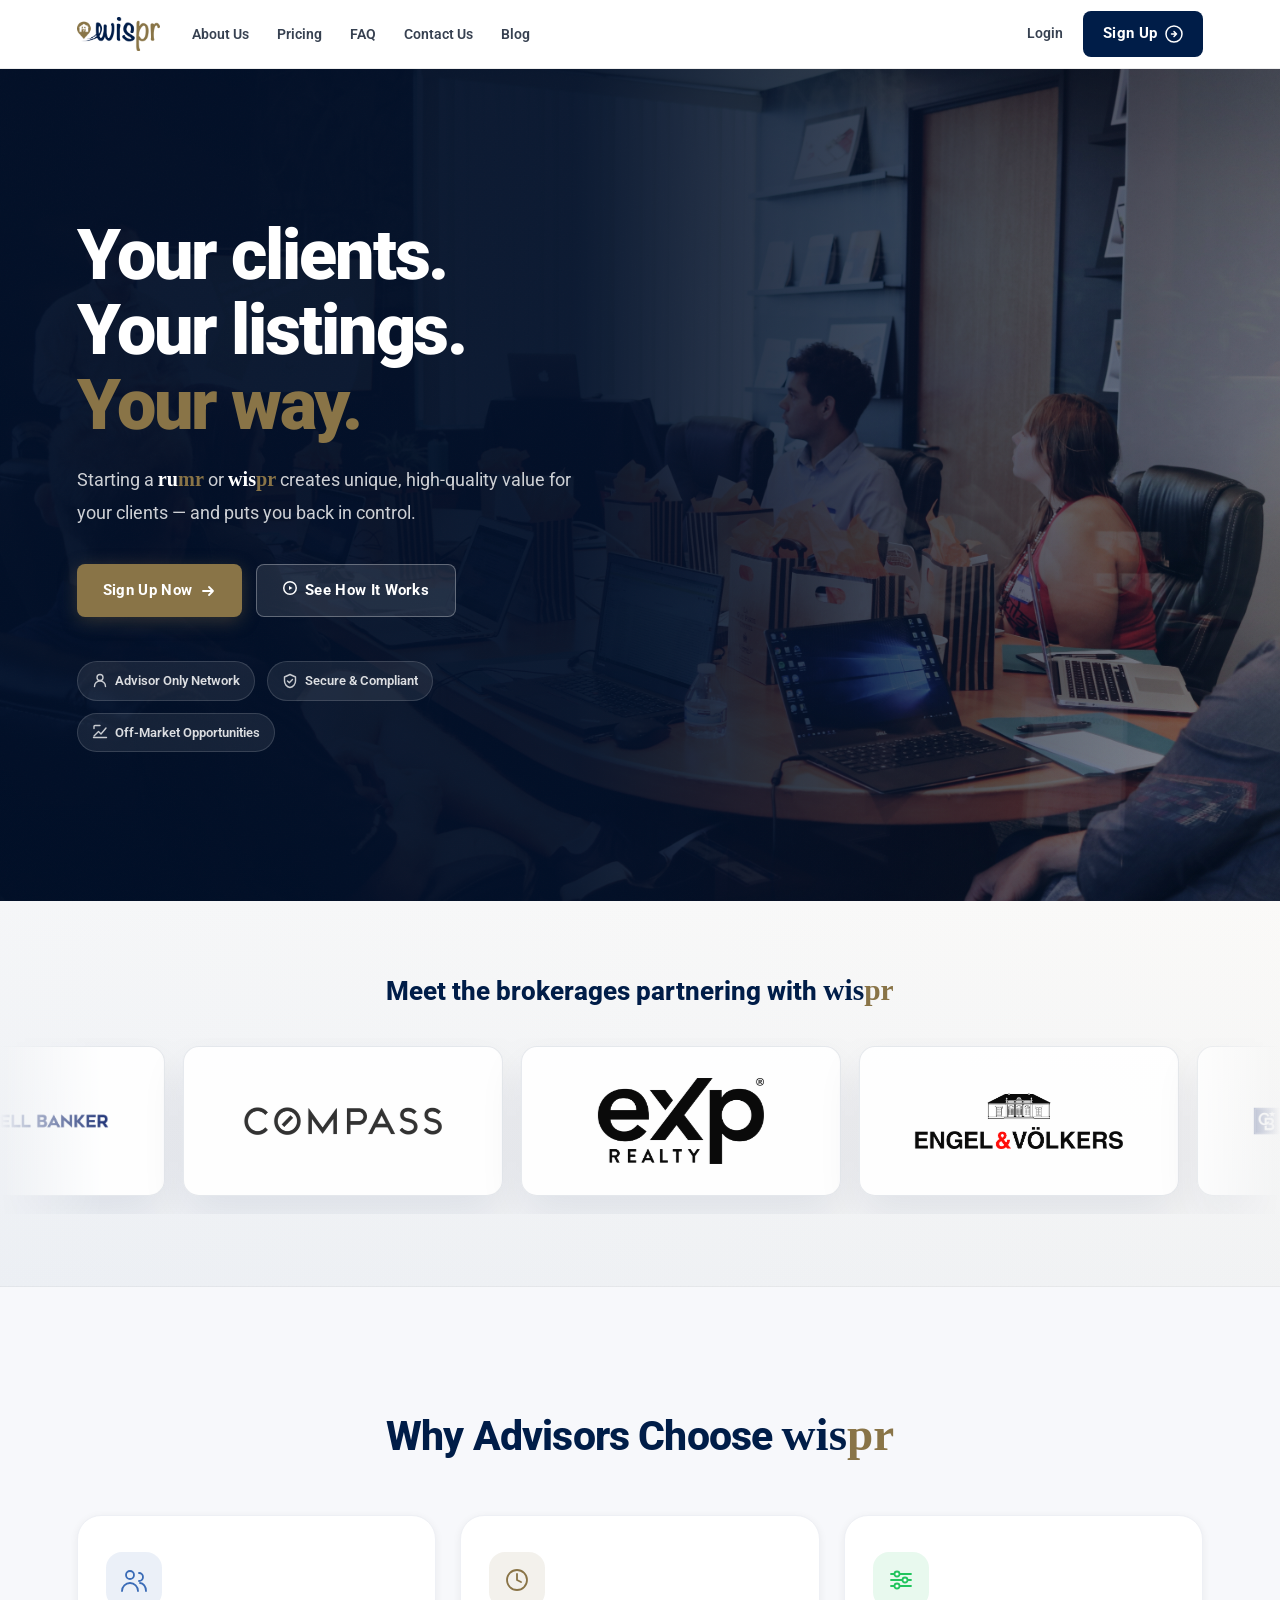
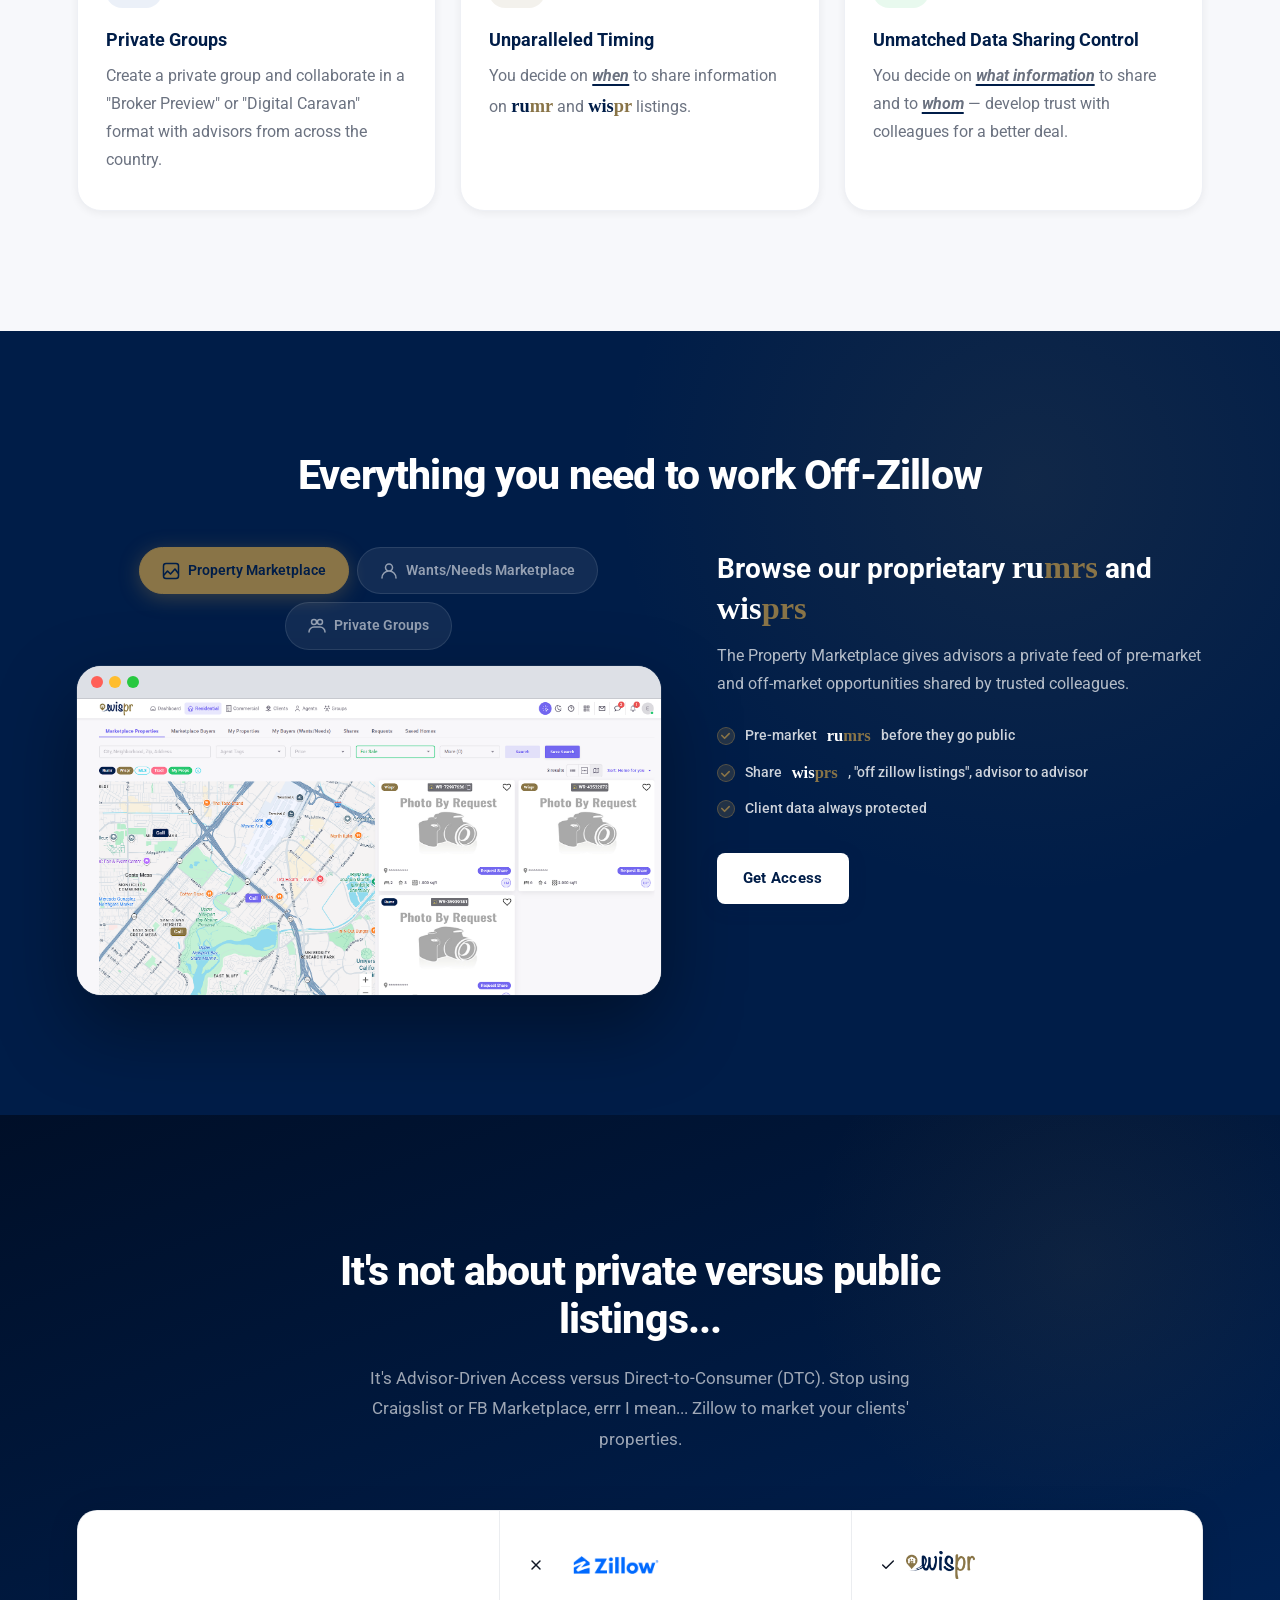
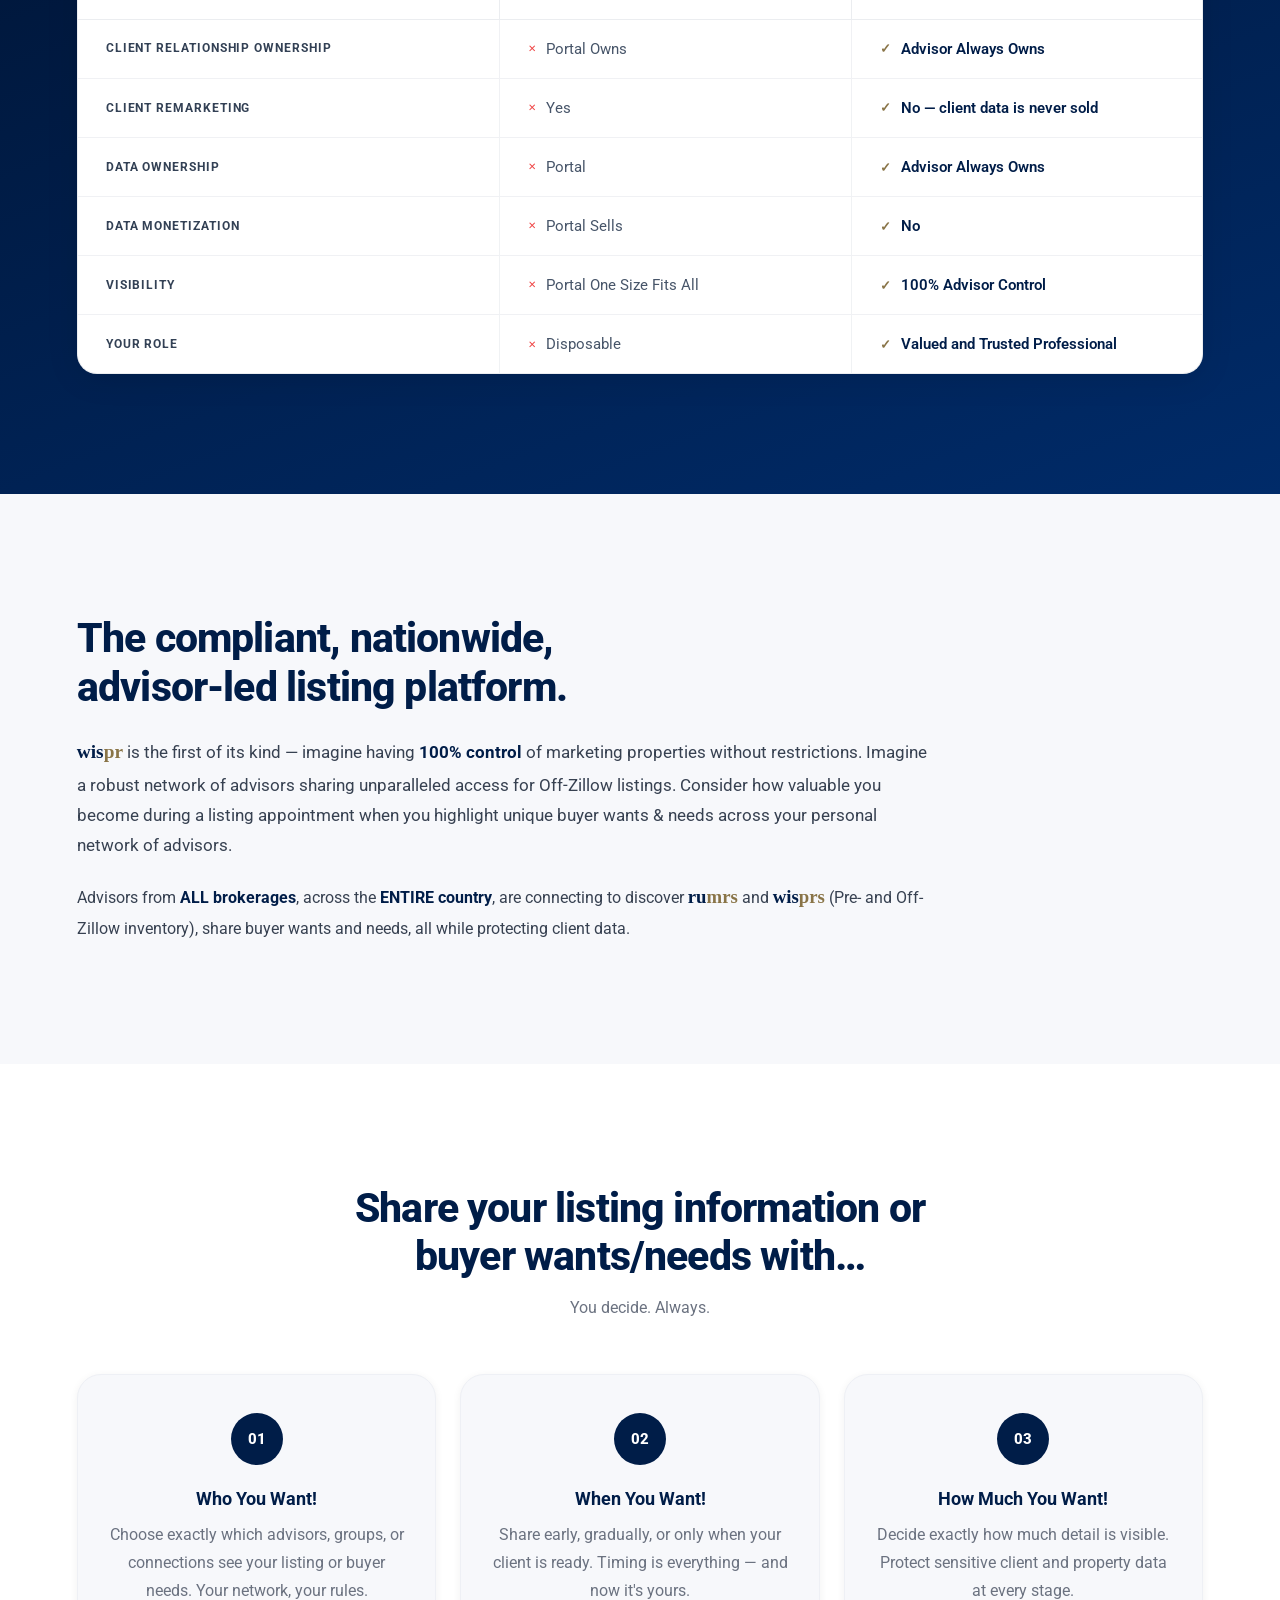
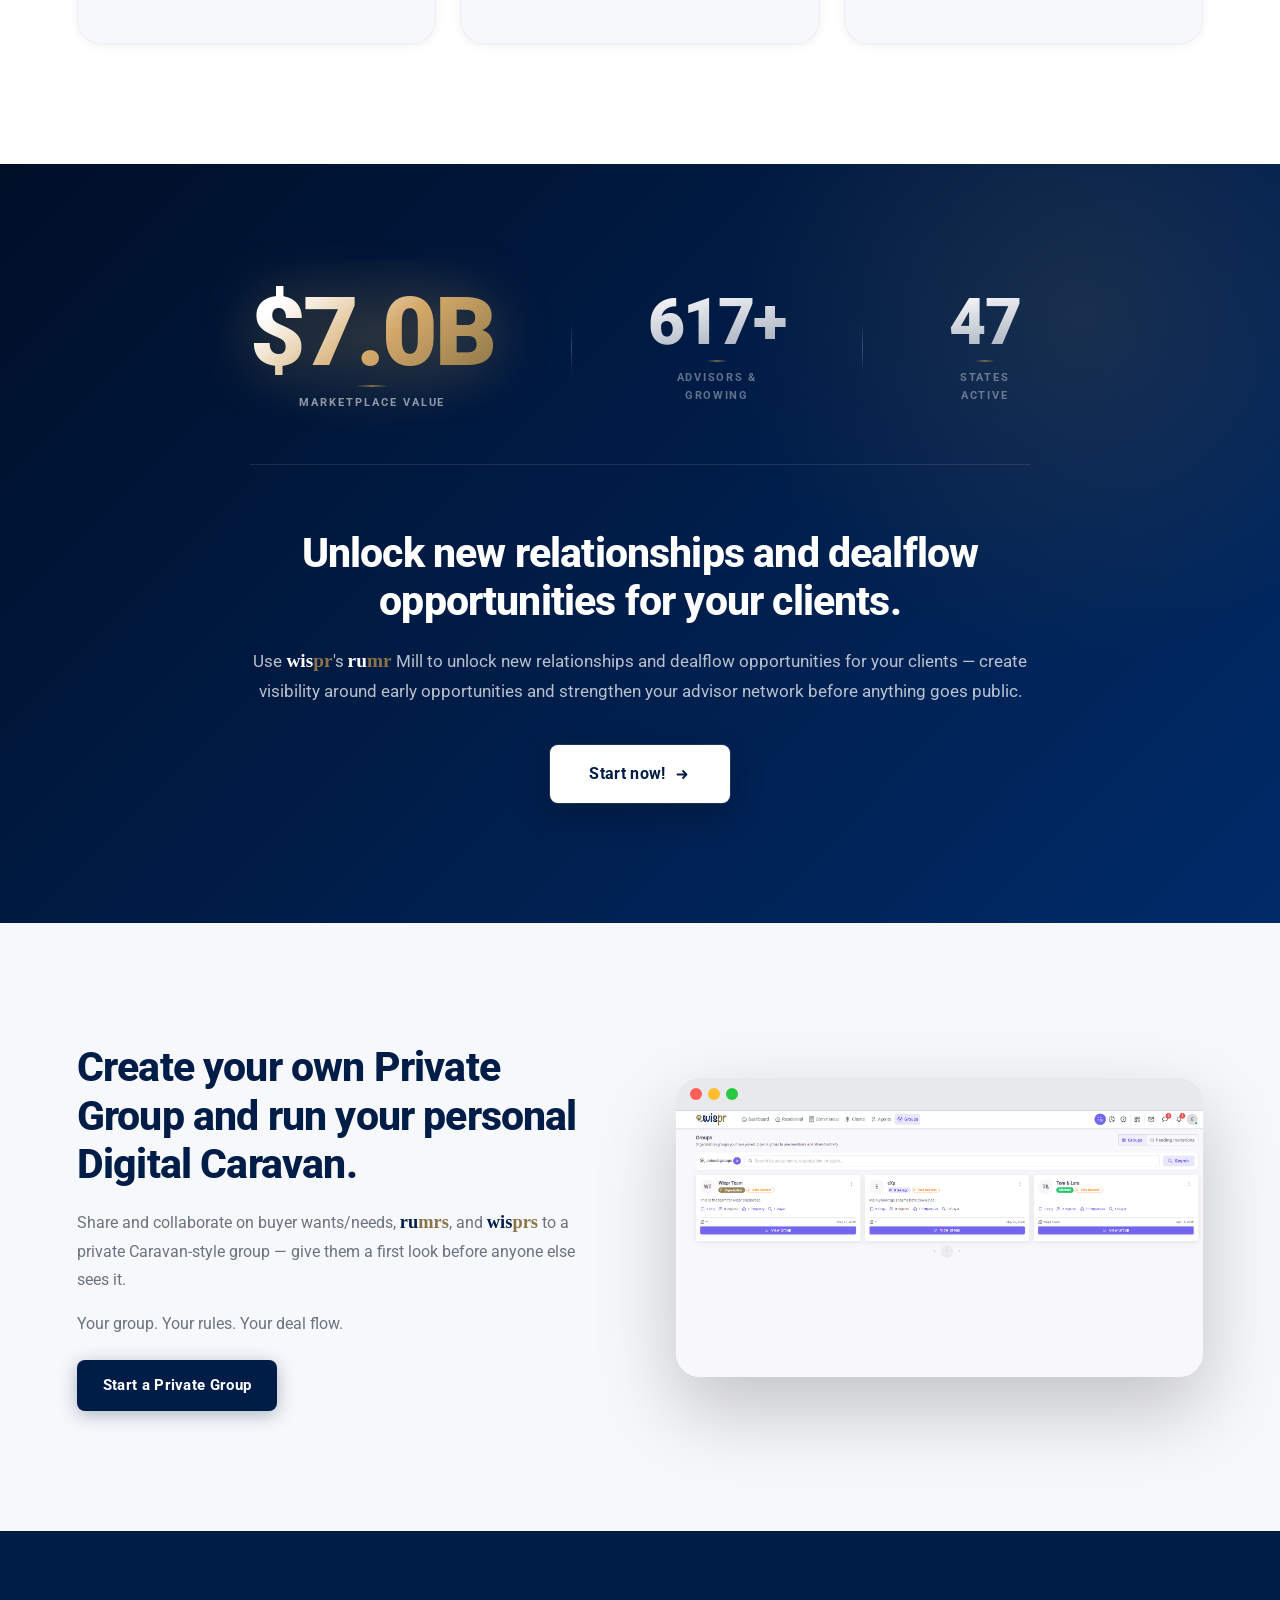
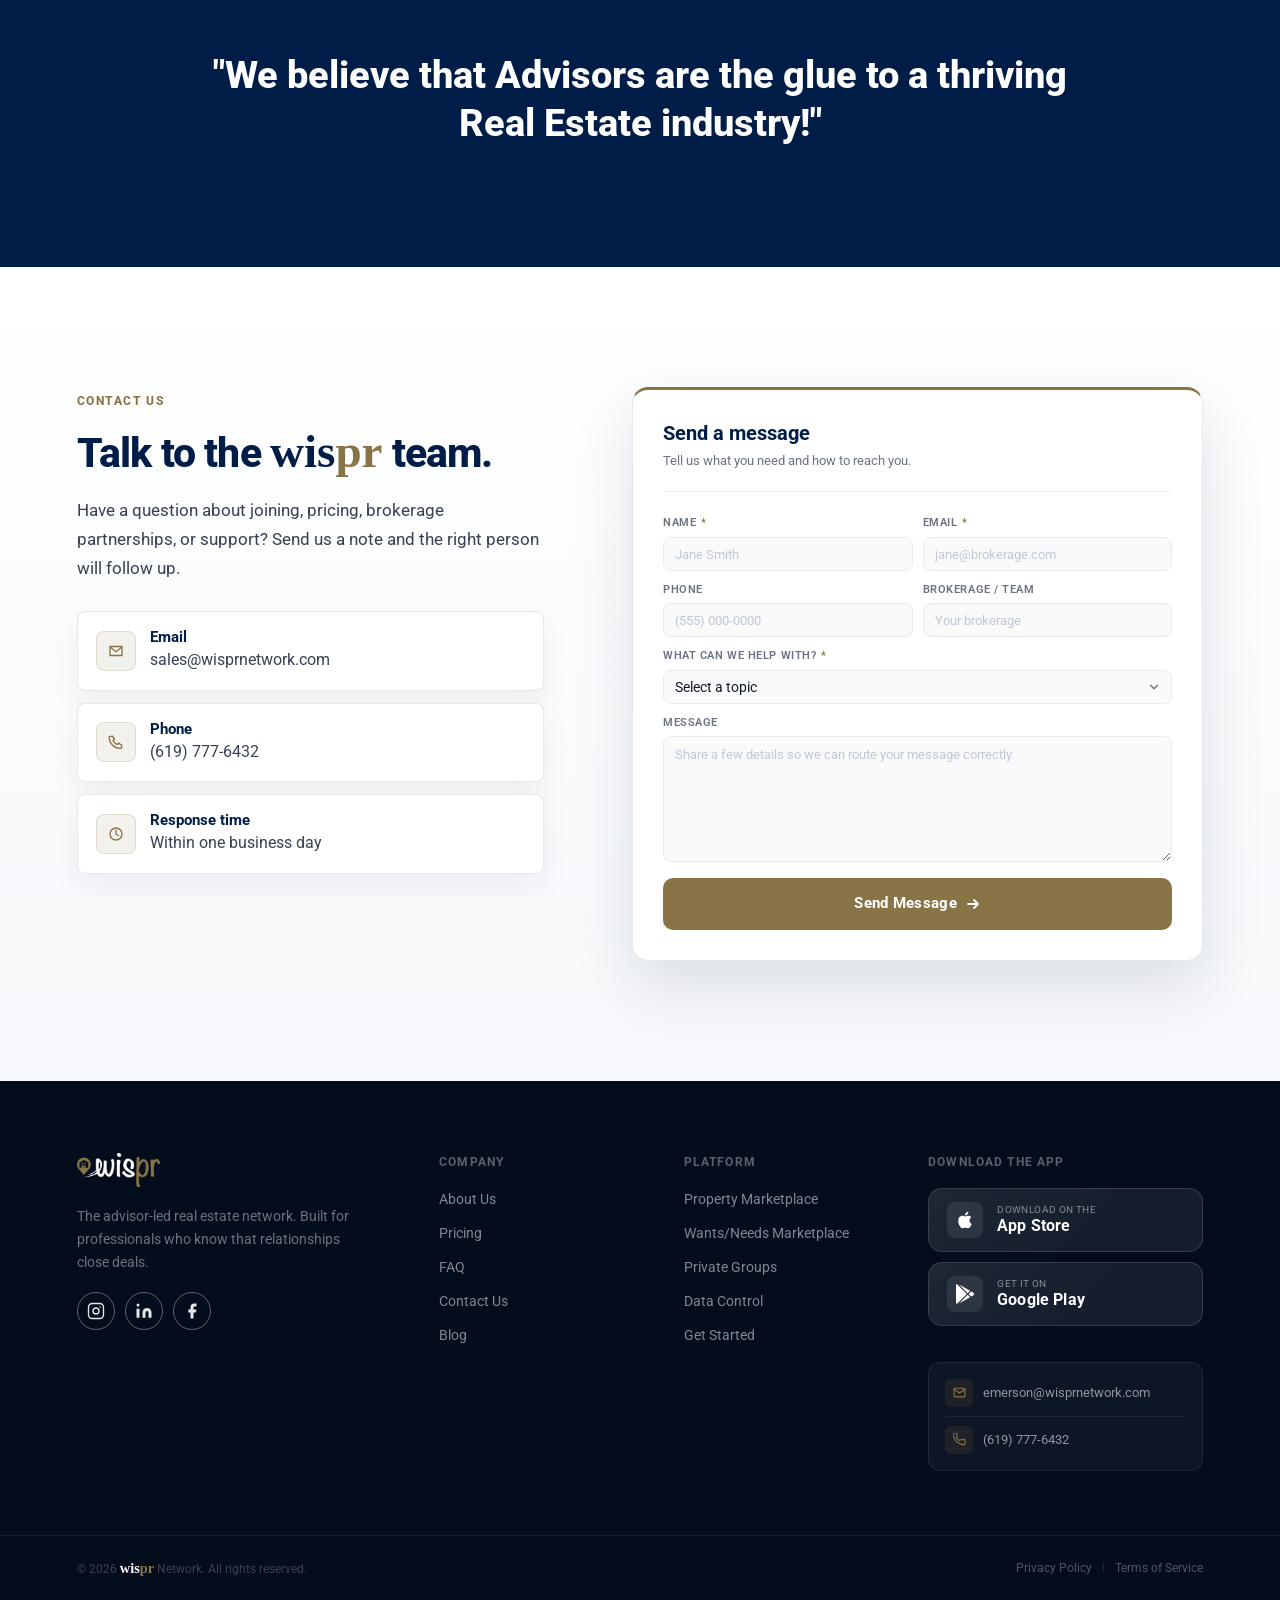
==== commit 66008ea0: "Implement Drone-pattern contact form with success modal - Replace inline status text with a proper s" ====
--- a/index.html
+++ b/index.html
@@ -617,7 +617,7 @@
             </div>
           </div>
 
-          <form class="contact__form" data-contact-form action="https://formsubmit.co/emerson@wisprnetwork.com" method="POST" target="contact-submit-frame">
+          <form class="contact__form" data-lead-form action="https://formsubmit.co/emerson@wisprnetwork.com" method="POST" target="contact-submit-frame">
             <input type="hidden" name="_subject" value="New Wispr website contact" />
             <input type="hidden" name="_template" value="table" />
             <input type="hidden" name="_captcha" value="false" />
@@ -669,14 +669,28 @@
               <svg width="16" height="16" viewBox="0 0 16 16" fill="none" aria-hidden="true"><path d="M3 8h10M9 4l4 4-4 4" stroke="currentColor" stroke-width="1.8" stroke-linecap="round" stroke-linejoin="round"/></svg>
             </button>
 
-            <p class="contact__form-note" data-contact-status aria-live="polite">Your message is sent directly to the <span class="brand-rumr"><span class="brand-wis">wis</span><span class="brand-pr">pr</span></span> team.</p>
           </form>
-          <iframe class="form-frame" name="contact-submit-frame" title="Contact form submission"></iframe>
+          <iframe class="form-frame" name="contact-submit-frame" title="Contact form submission" aria-hidden="true"></iframe>
         </div>
       </div>
     </section>
 
   </main>
+
+  <!-- ── SUCCESS MODAL ─────────────────────────────────── -->
+  <div class="contact-modal" data-modal hidden aria-hidden="true" aria-modal="true" role="dialog" aria-labelledby="modal-title">
+    <div class="contact-modal__inner">
+      <button class="contact-modal__close" data-modal-close aria-label="Close">
+        <svg width="18" height="18" viewBox="0 0 18 18" fill="none" aria-hidden="true"><path d="M4 4l10 10M14 4L4 14" stroke="currentColor" stroke-width="2" stroke-linecap="round"/></svg>
+      </button>
+      <div class="contact-modal__icon" aria-hidden="true">
+        <svg width="32" height="32" viewBox="0 0 32 32" fill="none"><circle cx="16" cy="16" r="15" stroke="var(--gold)" stroke-width="2"/><path d="M9 16.5l4.5 4.5 9-9" stroke="var(--gold)" stroke-width="2.2" stroke-linecap="round" stroke-linejoin="round"/></svg>
+      </div>
+      <h3 id="modal-title">Message sent!</h3>
+      <p>Thanks for reaching out. The <span class="brand-rumr"><span class="brand-wis">wis</span><span class="brand-pr">pr</span></span> team will follow up within one business day.</p>
+      <button class="btn btn--gold contact-modal__btn" data-modal-close>Done</button>
+    </div>
+  </div>
 
   <script src="script.js" defer></script>
 
--- a/index.css
+++ b/index.css
@@ -2211,6 +2211,66 @@
 }
 
 /* =============================================
+   SUCCESS MODAL
+============================================= */
+.contact-modal {
+  position: fixed;
+  inset: 0;
+  z-index: 9000;
+  background: rgba(0, 15, 40, .55);
+  backdrop-filter: blur(4px);
+  display: flex;
+  align-items: center;
+  justify-content: center;
+  padding: 24px;
+  opacity: 0;
+  transition: opacity .2s;
+}
+.contact-modal.is-open { opacity: 1; }
+.contact-modal__inner {
+  background: #fff;
+  border-radius: 20px;
+  padding: 48px 40px 40px;
+  max-width: 420px;
+  width: 100%;
+  text-align: center;
+  position: relative;
+  box-shadow: 0 24px 64px rgba(0,0,0,.18);
+}
+.contact-modal__close {
+  position: absolute;
+  top: 16px;
+  right: 16px;
+  width: 36px;
+  height: 36px;
+  border-radius: 50%;
+  background: #f1f5f9;
+  color: #64748b;
+  display: flex;
+  align-items: center;
+  justify-content: center;
+  cursor: pointer;
+  border: none;
+  transition: background .15s;
+}
+.contact-modal__close:hover { background: #e2e8f0; }
+.contact-modal__icon {
+  margin-bottom: 20px;
+}
+.contact-modal__inner h3 {
+  font-size: 1.4rem;
+  color: var(--navy);
+  margin-bottom: 10px;
+}
+.contact-modal__inner p {
+  color: #64748b;
+  margin-bottom: 28px;
+  line-height: 1.6;
+}
+.contact-modal__btn { width: 100%; justify-content: center; }
+body.modal-open { overflow: hidden; }
+
+/* =============================================
    LIGHTBOX
 ============================================= */
 .showcase__img { cursor: zoom-in; }
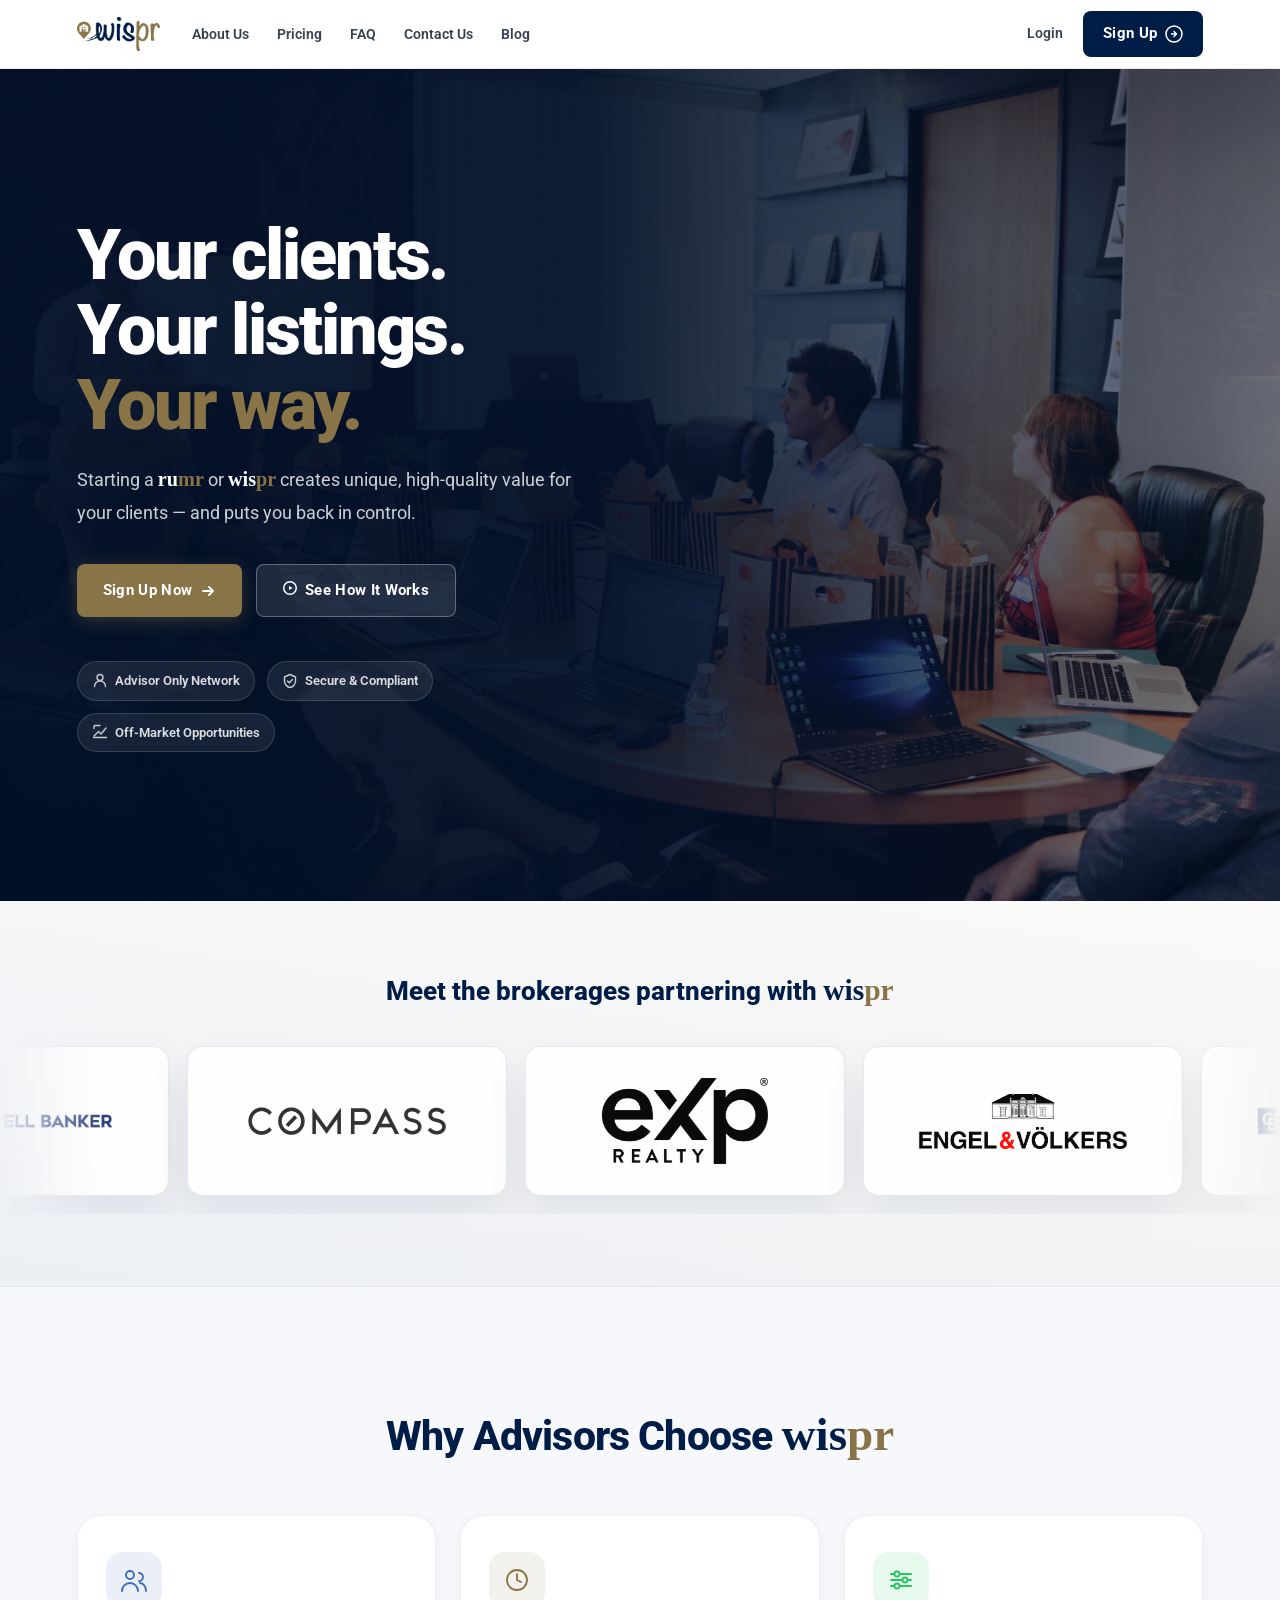
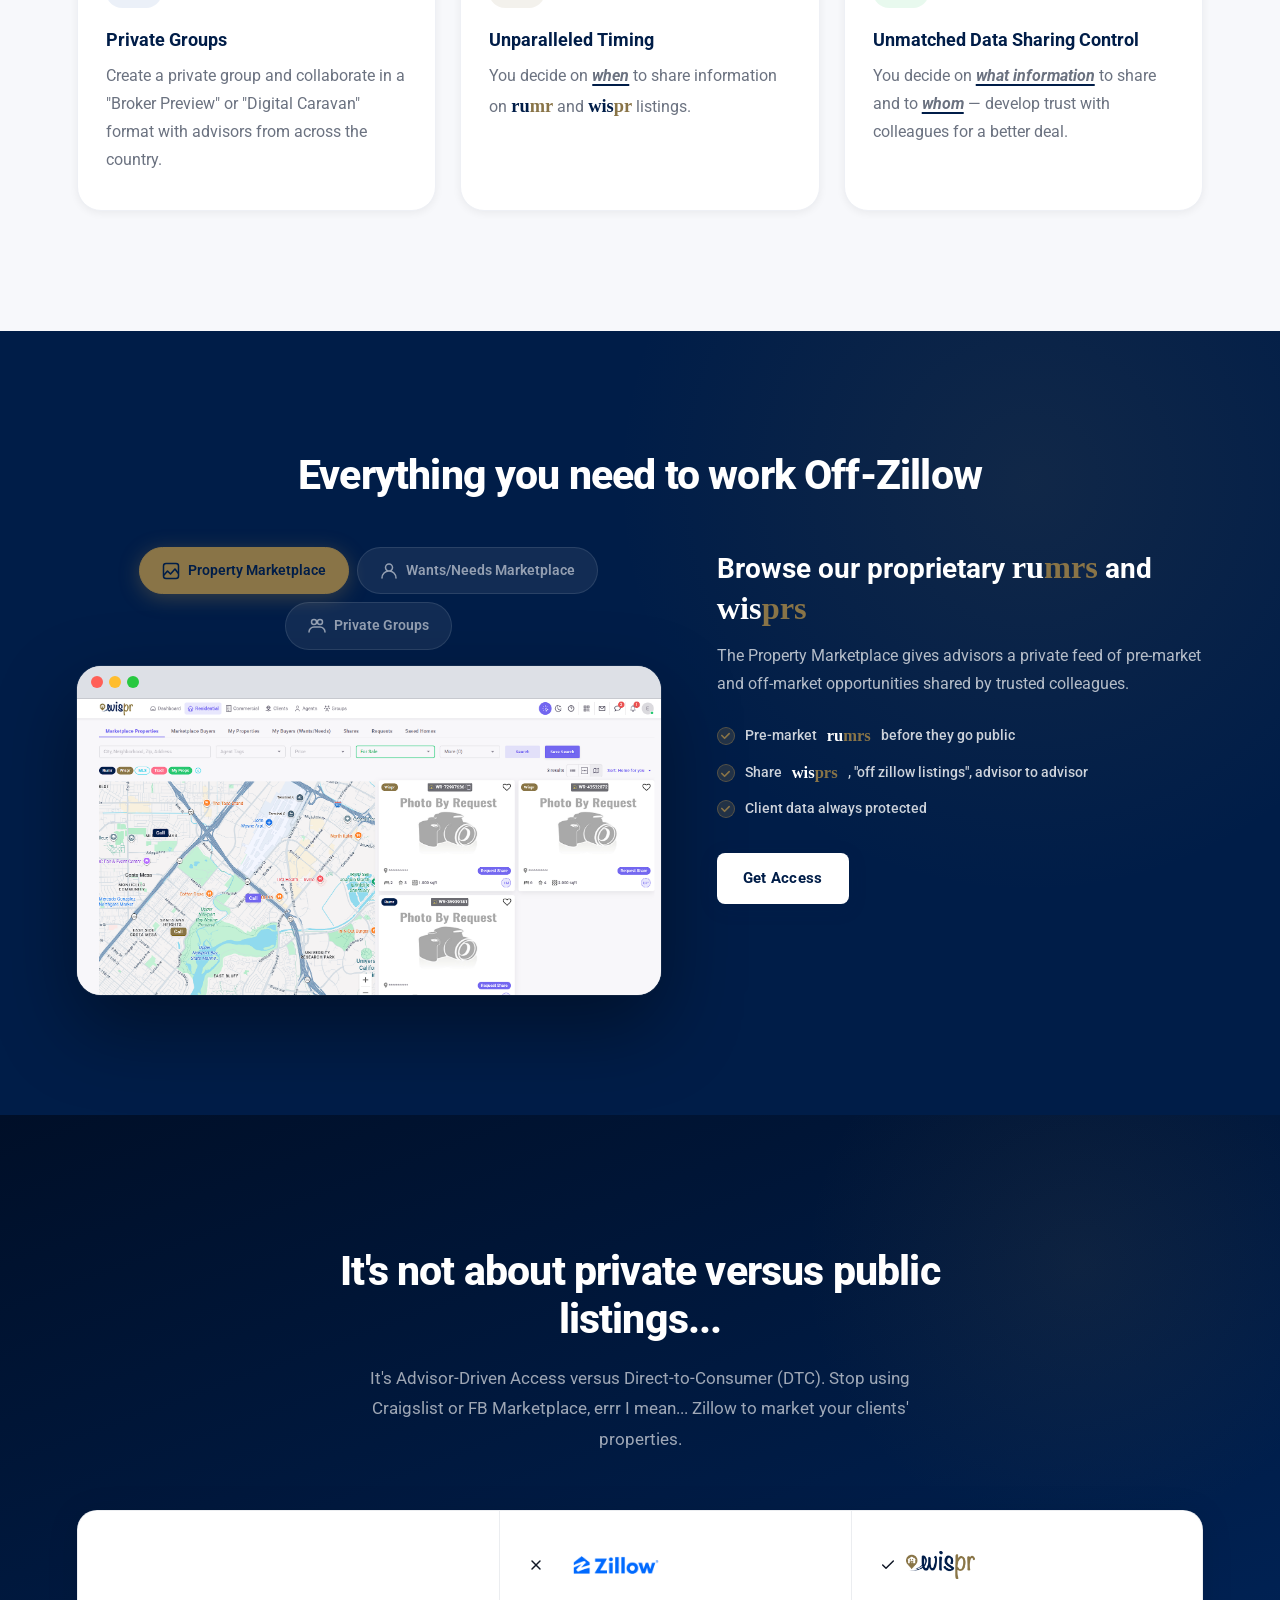
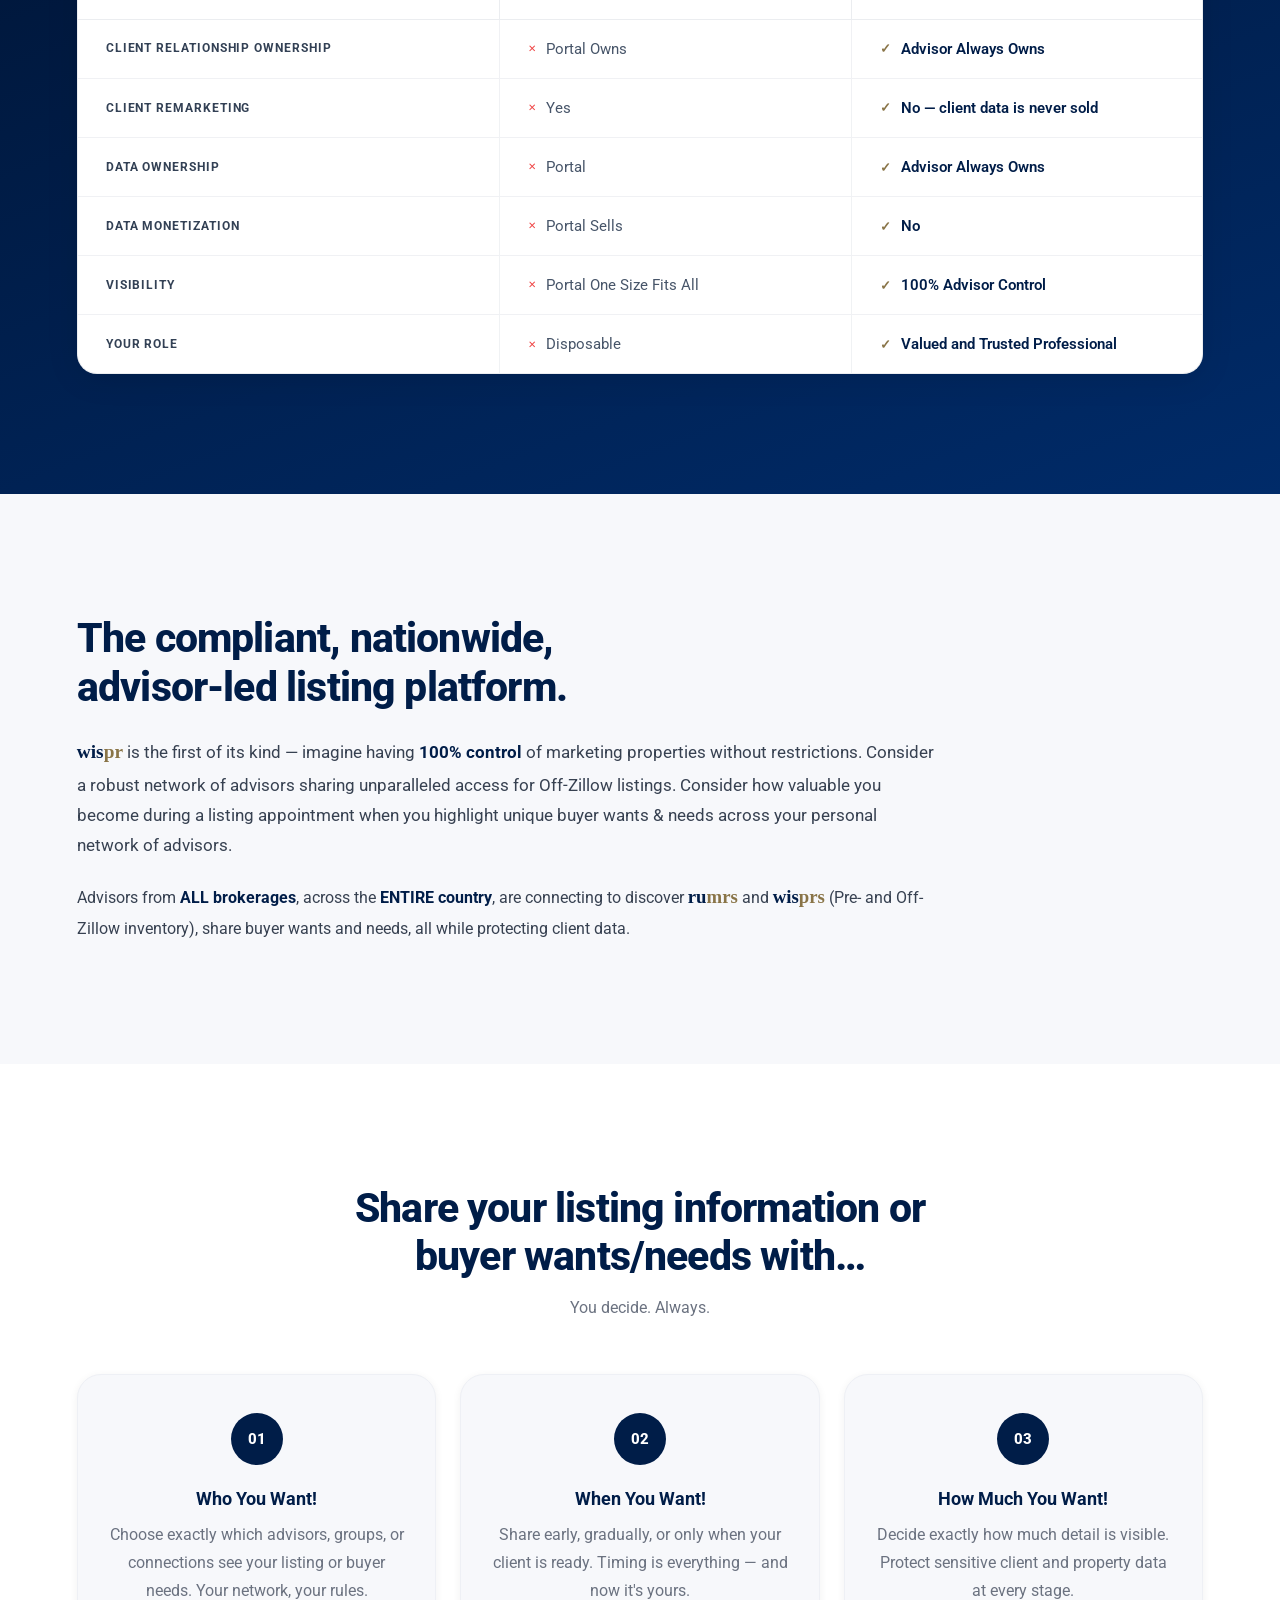
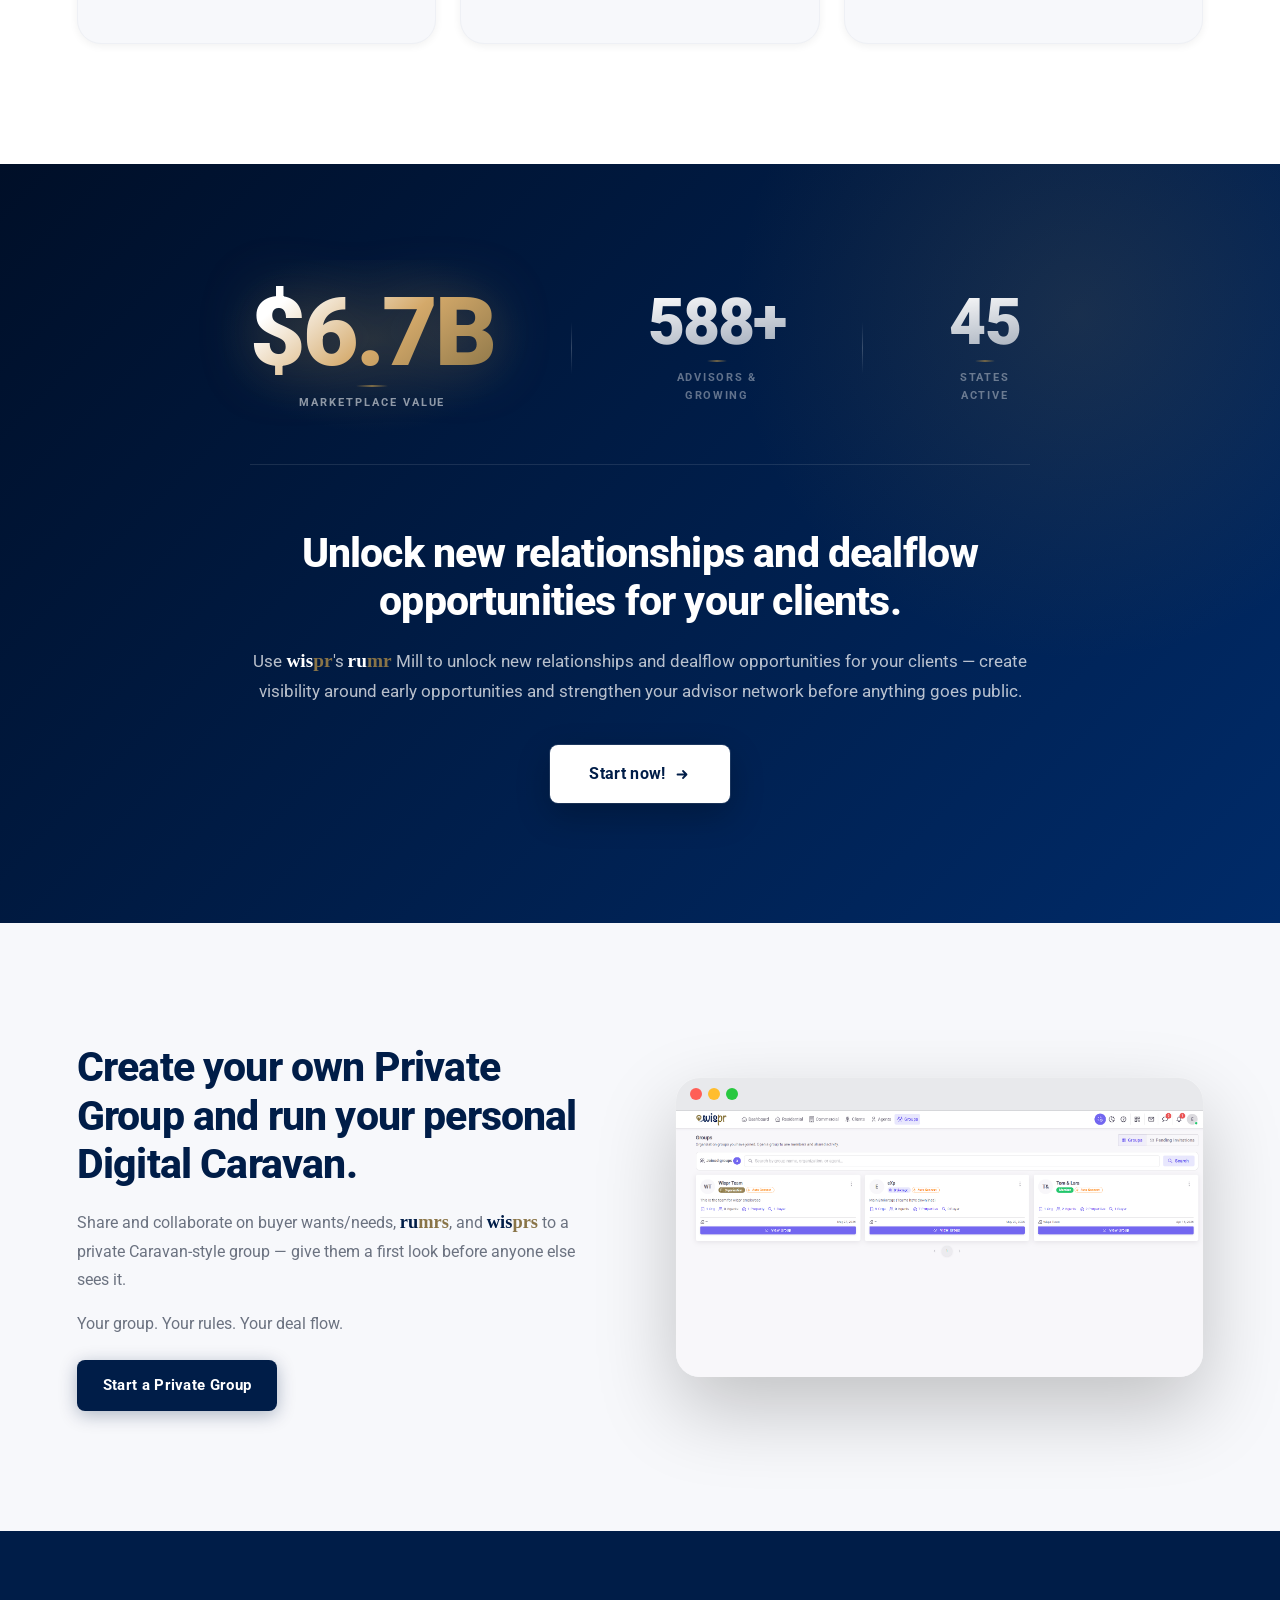
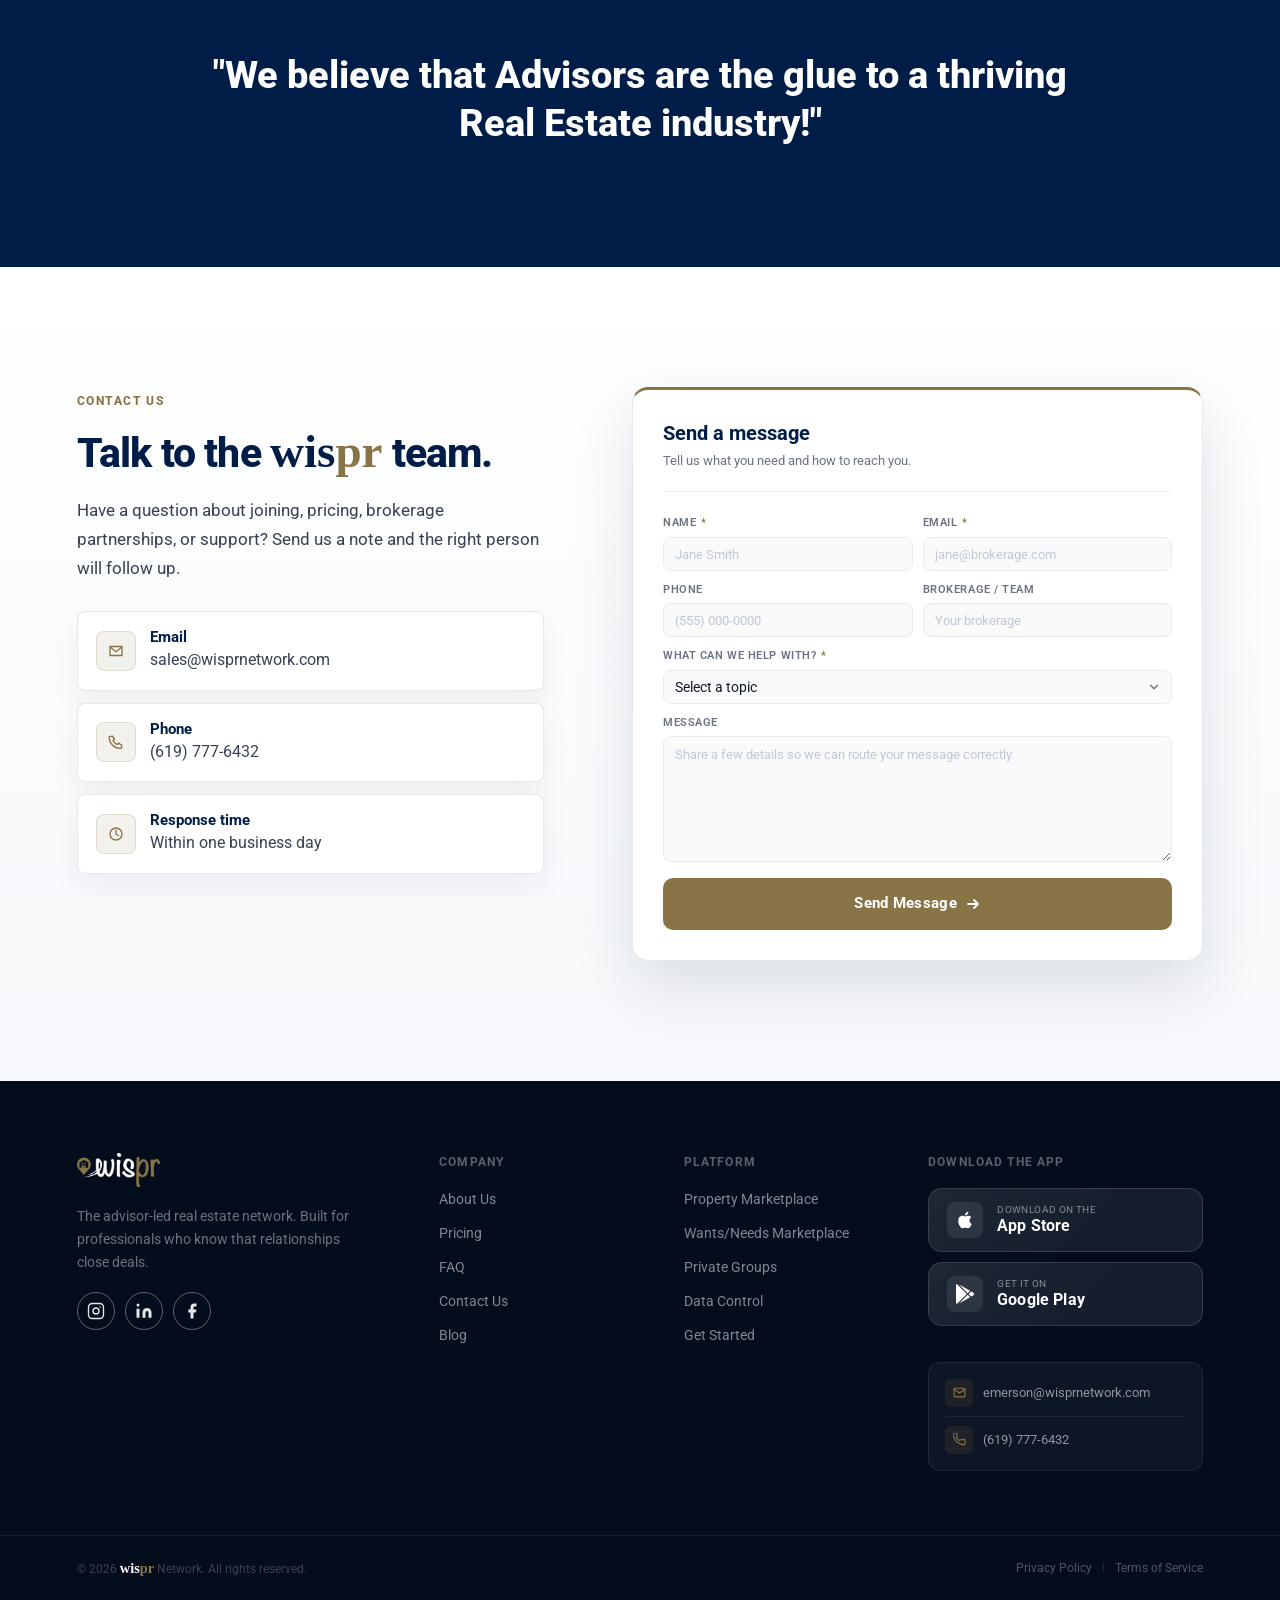
==== commit 774e2496: "Change second 'Imagine' to 'Consider' in control section" ====
--- a/index.html
+++ b/index.html
@@ -442,7 +442,7 @@
         <h2>The compliant, nationwide, advisor-led listing platform.</h2>
         <p class="features__intro">
           <span class="brand-rumr"><span class="brand-wis">wis</span><span class="brand-pr">pr</span></span> is the first of its kind — imagine having <strong>100% control</strong> of marketing
-          properties without restrictions. Imagine a robust network of advisors sharing
+          properties without restrictions. Consider a robust network of advisors sharing
           unparalleled access for Off-Zillow listings. Consider how valuable you become during
           a listing appointment when you highlight unique buyer wants &amp; needs across your
           personal network of advisors.
--- a/index.css
+++ b/index.css
@@ -1819,7 +1819,8 @@
 .groups .brand-wis,
 .partners .brand-wis,
 .contact .brand-wis,
-.how__compare .brand-wis { color: var(--navy); }
+.how__compare .brand-wis,
+.contact-modal .brand-wis { color: var(--navy); }
 
 /* Rumr Mill dark bg — keep white/gold */
 .rumrmill .brand-wis { color: #ffffff; }
@@ -2226,6 +2227,7 @@
   opacity: 0;
   transition: opacity .2s;
 }
+.contact-modal[hidden] { display: none; }
 .contact-modal.is-open { opacity: 1; }
 .contact-modal__inner {
   background: #fff;
